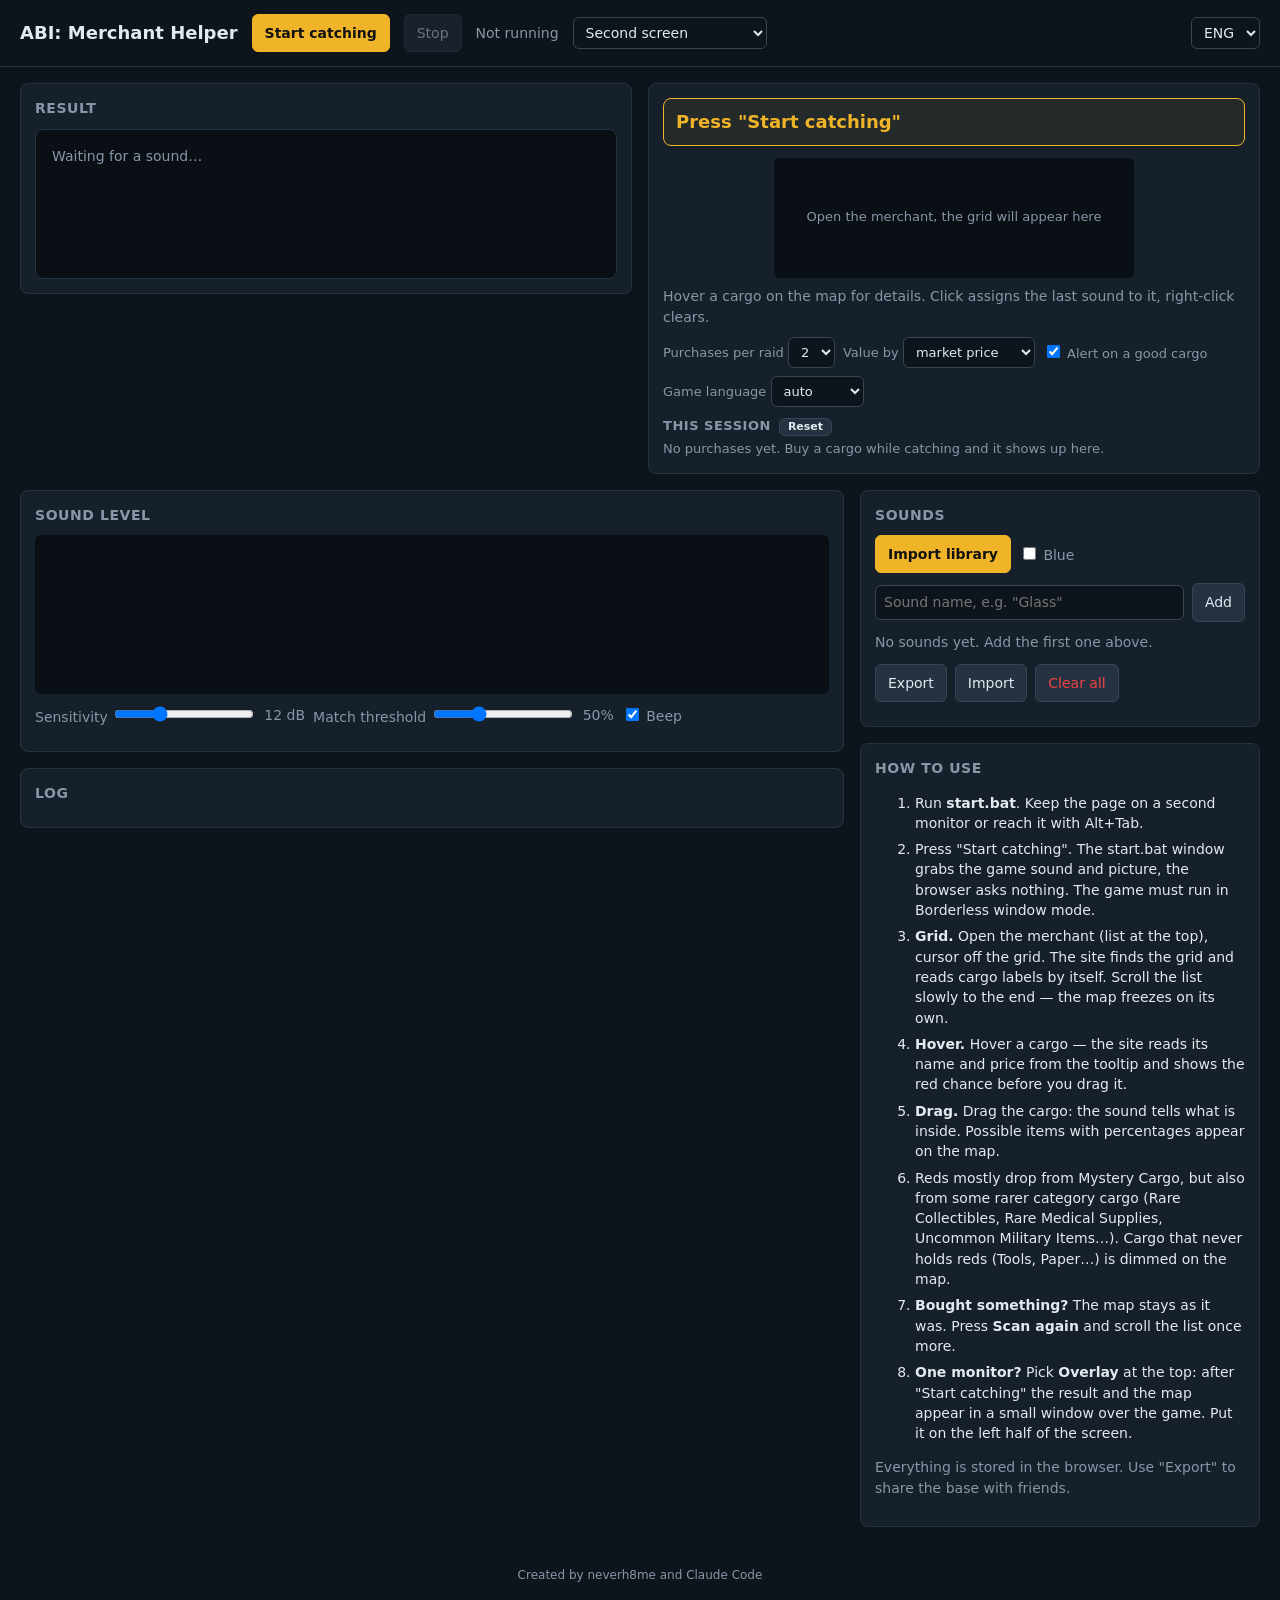
==== index.html @ 3d86f9de "Mirror the page's browser storage to userdata.json in the app folder Own sounds, profiles, purchases" ====
<!doctype html>
<html lang="uk">
<head>
<meta charset="utf-8">
<meta name="viewport" content="width=device-width, initial-scale=1">
<link rel="icon" href="merchant-helper.ico">
<title>ABI: Merchant Helper</title>
<style>
  :root {
    --bg: #0e141b; --panel: #16202a; --line: #253241; --text: #e3e9f0; --muted: #8796a8;
    --accent: #f0b429; --ok: #3ecf8e; --bad: #ef4444;
  }
  * { box-sizing: border-box; }
  body { margin: 0; background: var(--bg); color: var(--text); font: 14px/1.45 system-ui, "Segoe UI", sans-serif; }
  header { padding: 14px 20px; border-bottom: 1px solid var(--line); display: flex; align-items: center; gap: 14px; flex-wrap: wrap; }
  header h1 { margin: 0; font-size: 18px; }
  header .status { color: var(--muted); }
  main { display: grid; grid-template-columns: minmax(0, 1fr) 400px; gap: 16px; padding: 0 20px 16px; }
  @media (max-width: 960px) { main { grid-template-columns: 1fr; } }
  /* top: result on the left (stays in place when scrolling), map on the right in its own box */
  .top { display: grid; grid-template-columns: minmax(0, 1fr) minmax(0, 1fr); gap: 16px; padding: 16px 20px 0; align-items: start; }
  .top .result-col { position: sticky; top: 8px; }
  .map-wrap { max-height: calc(100vh - 150px); overflow: auto; }
  @media (max-width: 960px) { .top { grid-template-columns: 1fr; } .top .result-col { position: static; } }
  section { background: var(--panel); border: 1px solid var(--line); border-radius: 8px; padding: 14px; margin-bottom: 16px; }
  section h2 { margin: 0 0 10px; font-size: 14px; text-transform: uppercase; letter-spacing: .04em; color: var(--muted); }
  button { background: #253241; color: var(--text); border: 1px solid #364657; border-radius: 6px; padding: 8px 12px; font: inherit; cursor: pointer; }
  button:hover { background: #2e3d4e; }
  button.primary { background: var(--accent); color: #111; border-color: var(--accent); font-weight: 600; }
  button.danger { color: var(--bad); }
  button.small { padding: 3px 8px; font-size: 12px; }
  button:disabled { opacity: .45; cursor: default; }
  select, input[type=text], input[type=number] { background: #0e141b; color: var(--text); border: 1px solid #364657; border-radius: 6px; padding: 6px 8px; font: inherit; min-width: 0; }
  label { color: var(--muted); }
  .row { display: flex; gap: 8px; align-items: center; flex-wrap: wrap; margin-bottom: 10px; }
  canvas { width: 100%; display: block; background: #0a0f15; border-radius: 6px; }
  #screen { cursor: crosshair; }
  #map { cursor: pointer; width: auto; max-width: 100%; margin: 0 auto; }
  .muted { color: var(--muted); }
  .help li { margin-bottom: 6px; }
  input[type=range] { width: 140px; }
  #log { max-height: 180px; overflow: auto; font-size: 12px; color: var(--muted); font-variant-numeric: tabular-nums; }

  /* Steps */
  .steps { display: grid; grid-template-columns: 1fr 1fr; gap: 8px; margin-bottom: 12px; }
  .step { border: 1px solid var(--line); border-radius: 6px; padding: 6px 10px; color: var(--muted); font-size: 13px; }
  .step b { display: inline-block; width: 20px; height: 20px; line-height: 20px; text-align: center; border-radius: 50%; background: #253241; margin-right: 6px; }
  .step.active { border-color: var(--accent); color: var(--text); }
  .step.active b { background: var(--accent); color: #111; }
  .step.done b { background: var(--ok); color: #111; }
  .stage { display: flex; align-items: center; gap: 12px; flex-wrap: wrap; padding: 10px 12px; border: 1px solid var(--accent); border-radius: 8px; background: #f0b4290f; margin-bottom: 12px; }
  .stage .title { font-size: 18px; font-weight: 700; color: var(--accent); }
  .stage .grow { flex: 1; }

  /* Result */
  #result { border-radius: 8px; padding: 16px; background: #0a0f15; border: 1px solid var(--line); min-height: 150px; transition: border-color .15s, background .15s; }
  #result .big { font-size: 40px; font-weight: 800; line-height: 1.1; }
  .chance { display: flex; justify-content: space-between; align-items: center; padding: 8px 12px; border: 1px solid; border-radius: 8px; margin: 12px 0; }
  .chance b { font-size: 18px; }
  .tiles { display: grid; grid-template-columns: repeat(auto-fill, minmax(96px, 1fr)); gap: 8px; }
  .tile { background: #16202a; border: 1px solid var(--line); border-radius: 8px; padding: 8px 6px 6px; text-align: center; }
  .tile img { width: 72px; height: 72px; object-fit: contain; display: block; margin: 0 auto; }
  .tile .noimg { height: 72px; display: flex; align-items: center; justify-content: center; font-size: 11px; color: var(--muted); }
  .tile i { display: block; height: 3px; border-radius: 2px; margin: 6px 10px; }
  .tile b { font-size: 15px; font-variant-numeric: tabular-nums; }

  .lang { margin-left: auto; }
  /* payback and the best buys */
  .payback { display: flex; flex-wrap: wrap; gap: 6px 12px; align-items: center; padding: 8px 12px; border: 1px solid var(--line); border-radius: 8px; margin: 0 0 12px; font-size: 13px; }
  .payback .verdict { font-weight: 700; padding: 1px 8px; border-radius: 10px; color: #111; }
  .buy-opts { margin: 10px 0 0; font-size: 13px; }
  #bestBuys .best { display: flex; gap: 8px; align-items: baseline; padding: 4px 0; border-bottom: 1px solid #ffffff0a; font-size: 13px; }
  #bestBuys .rank { flex: none; width: 26px; text-align: center; border-radius: 10px; background: var(--accent); color: #111; font-weight: 700; }
  #bestBuys h3, #session h3 { margin: 10px 0 4px; font-size: 13px; color: var(--muted); text-transform: uppercase; letter-spacing: .04em; }
  #session { font-size: 13px; }
  #session h3 button { margin-left: 8px; padding: 0 8px; font-size: 11px; text-transform: none; letter-spacing: 0; }
  /* overlay window (one monitor): the result card and the map float above the game */
  .overlay { padding: 8px; }
  .overlay #result { padding: 10px; min-height: 0; }
  .overlay #result .big { font-size: 28px; }
  .overlay .tiles { grid-template-columns: repeat(auto-fill, minmax(70px, 1fr)); gap: 6px; }
  .overlay .tile img { width: 48px; height: 48px; }
  .overlay .map-wrap { max-height: none; margin-top: 8px; }
  .update { margin-left: auto; padding: 6px 12px; border-radius: 8px; border: 1px solid #3b82f6; color: #93c5fd; text-decoration: none; font-size: 13px; }
  .update:hover { background: rgba(59, 130, 246, .15); }
  .update:not([hidden]) + .lang { margin-left: 0; }
  .credits { text-align: center; color: var(--muted); font-size: 12px; padding: 8px 20px 20px; }
  .map-pop { position: fixed; z-index: 10; width: 340px; background: #121a23; border: 1px solid #364657; border-radius: 10px; padding: 12px; box-shadow: 0 8px 30px #000a; pointer-events: none; }
  .map-pop .head { color: var(--muted); font-size: 13px; }
  .map-pop .tiles { grid-template-columns: repeat(3, 1fr); }
  .map-pop .tile img { width: 56px; height: 56px; }
  #result .sub { color: var(--muted); margin: 4px 0 12px; }
  .bars div { display: flex; align-items: center; gap: 8px; margin: 4px 0; }
  .bars .bar { flex: 1; height: 10px; background: #16202a; border-radius: 5px; overflow: hidden; }
  .bars .bar i { display: block; height: 100%; }
  .bars .name { width: 100px; }
  .bars .val { width: 48px; text-align: right; font-variant-numeric: tabular-nums; }
  .items { margin-top: 12px; display: flex; flex-wrap: wrap; gap: 6px; }
  .chip { display: inline-flex; align-items: center; gap: 6px; padding: 3px 8px; border-radius: 12px; background: #16202a; border: 1px solid var(--line); font-size: 13px; }
  .chip img { width: 28px; height: 28px; object-fit: contain; }
  .dot { width: 10px; height: 10px; border-radius: 50%; flex: none; }

  /* Sounds */
  .sound { border: 1px solid var(--line); border-radius: 8px; padding: 10px; margin-bottom: 10px; }
  .sound.recording { border-color: var(--bad); box-shadow: 0 0 0 1px var(--bad); }
  .sound.hit { border-color: var(--accent); }
  .sound-head { display: flex; align-items: center; gap: 8px; }
  .sound-head .grow { flex: 1; font-weight: 600; overflow: hidden; text-overflow: ellipsis; white-space: nowrap; }
  .sound .meta { color: var(--muted); font-size: 12px; margin: 4px 0 8px; }
  .item-row { display: flex; align-items: center; gap: 6px; margin: 4px 0; font-size: 13px; }
  .item-row .grow { flex: 1; overflow: hidden; text-overflow: ellipsis; white-space: nowrap; }
  .item-row img { width: 24px; height: 24px; object-fit: contain; background: #0a0f15; border-radius: 4px; }
  .add-item { display: grid; grid-template-columns: 1fr 96px 74px 50px auto; gap: 6px; margin-top: 8px; }
  details summary { cursor: pointer; font-size: 12px; }
  .sizes { display: flex; flex-wrap: wrap; gap: 6px; margin-bottom: 12px; }
  .size { border: 1px solid var(--line); border-radius: 6px; padding: 2px 8px; font-size: 13px; font-variant-numeric: tabular-nums; }
  .size.on { background: #ffffff14; outline: 2px solid var(--text); }
  .odds { margin-top: 12px; }
  .odds-row { display: flex; align-items: center; gap: 8px; padding: 3px 0; font-size: 13px; border-bottom: 1px solid #ffffff0a; }
  .odds-row .grow { flex: 1; overflow: hidden; text-overflow: ellipsis; white-space: nowrap; }
  .odds-row img { width: 24px; height: 24px; object-fit: contain; }
  .odds-row b { width: 44px; text-align: right; font-variant-numeric: tabular-nums; }
</style>
</head>
<body>
<header>
  <h1 data-i18n="app">ABI: Merchant Helper</h1>
  <button id="btnStart" class="primary" data-i18n="btn.start">Start catching</button>
  <button id="btnStop" disabled data-i18n="btn.stop">Stop</button>
  <span class="status" id="status" data-i18n="status.idle">Not running</span>
  <select id="mode" class="mode" data-i18n-title="mode.title">
    <option value="second" data-i18n="mode.second">Second screen</option><option value="overlay" data-i18n="mode.overlay">Overlay (one monitor)</option>
  </select>
  <button id="btnOverlay" hidden data-i18n="btn.overlay">Open overlay</button>
  <a id="update" class="update" target="_blank" rel="noopener" hidden></a>
  <select id="lang" class="lang" title="Мова · Language · Язык">
    <option value="uk">UA</option><option value="en">ENG</option><option value="ru">RU</option>
  </select>
</header>

<div class="top">
  <section class="result-col">
    <h2 data-i18n="h.result">Result</h2>
    <p id="overlayNote" class="muted" hidden data-i18n="overlay.here"></p>
    <div id="result"><span class="muted" data-i18n="result.wait">Waiting for a sound…</span></div>
  </section>

  <section class="map-col">
    <div class="stage">
      <span class="title" id="stageTitle"></span>
      <span class="grow muted" id="stageHint"></span>
      <button id="btnDone" class="primary" hidden data-i18n="btn.done">Done</button>
      <button id="btnRescan" hidden data-i18n="btn.rescan">Scan again</button>
    </div>
    <div class="map-wrap" id="mapWrap"><canvas id="map" width="360" height="200"></canvas></div>
    <p class="muted" style="margin:8px 0 0" data-i18n="map.hint"></p>
    <div class="row buy-opts">
      <label><span data-i18n="opt.buys">Purchases per raid</span> <select id="buysPerRaid"><option>2</option><option>3</option><option>4</option></select></label>
      <label><span data-i18n="opt.value">Value by</span> <select id="valueBasis"><option value="market" data-i18n="value.market">market price</option><option value="trader" data-i18n="value.trader">trader hand-in</option></select></label>
      <label><input type="checkbox" id="alertOn"> <span data-i18n="opt.alert">Alert on a good cargo</span></label>
      <label><span data-i18n="opt.gameLang">Game language</span> <select id="gameLang"><option value="auto" data-i18n="gameLang.auto">auto</option><option value="eng">English</option><option value="rus">Русский</option></select></label>
    </div>
    <div id="bestBuys"></div>
    <div id="session"></div>
  </section>
</div>
<div id="mapPop" class="map-pop" hidden></div>

<main>
  <div>

    <section>
      <h2 data-i18n="h.level">Sound level</h2>
      <canvas id="spec" width="800" height="160"></canvas>
      <div class="row" style="margin-top:10px">
        <label><span data-i18n="lbl.sens">Sensitivity</span> <input type="range" id="sens" min="4" max="30" value="12"></label>
        <span id="sensVal" class="muted"></span>
        <label><span data-i18n="lbl.thr">Match threshold</span> <input type="range" id="thr" min="30" max="95" value="50"></label>
        <span id="thrVal" class="muted"></span>
        <label><input type="checkbox" id="beep" checked> <span data-i18n="lbl.beep">Beep</span></label>
      </div>
    </section>

    <section>
      <h2 data-i18n="h.log">Log</h2>
      <div id="log"></div>
    </section>
  </div>

  <div>
    <section>
      <h2 data-i18n="h.sounds">Sounds</h2>
      <div class="row">
        <button id="btnLib" class="primary" data-i18n="btn.lib">Import library</button>
        <select id="profile" hidden data-i18n-title="tip.profile"></select>
        <label data-i18n-title="tip.blue"><input type="checkbox" id="blue"> <span data-i18n="lbl.blue">Blue</span></label>
        <input type="file" id="libDir" webkitdirectory hidden>
      </div>
      <div class="row">
        <input type="text" id="newName" data-i18n-ph="ph.newName" style="flex:1">
        <button id="btnAdd" data-i18n="btn.add">Add</button>
      </div>
      <div id="sounds"></div>
      <div class="row" style="margin-top:12px">
        <button id="btnExport" data-i18n="btn.export">Export</button>
        <button id="btnImport" data-i18n="btn.import">Import</button>
        <button id="btnClear" class="danger" data-i18n="btn.clear">Clear all</button>
        <input type="file" id="file" accept=".json" hidden>
        <input type="file" id="imgFile" accept="image/*" hidden>
      </div>
    </section>

    <section>
      <h2 data-i18n="h.help">How to use</h2>
      <ol class="help">
        <li data-i18n-html="help.1"></li>
        <li data-i18n-html="help.2"></li>
        <li data-i18n-html="help.3"></li>
        <li data-i18n-html="help.4"></li>
        <li data-i18n-html="help.5"></li>
        <li data-i18n-html="help.6"></li>
        <li data-i18n-html="help.7"></li>
        <li data-i18n-html="help.8"></li>
      </ol>
      <p class="muted" data-i18n="help.note"></p>
    </section>
  </div>
</main>

<footer class="credits">Created by neverh8me and Claude Code</footer>

<video id="video" autoplay muted playsinline hidden></video>

<script src="i18n.js"></script>
<script src="audio.js"></script>
<script src="library.js"></script>
<script src="vision.js"></script>
<script src="lib/tesseract/tesseract.min.js"></script>
<script src="ocr.js"></script>
<script>
'use strict';

// ---------- Constants ----------
const TRACK_SX = 4, TRACK_SY = 2;  // frame downscale for scroll tracking
const RING_MS = 3000;        // how much frame history to keep
const OCC_GREY = 0.3;        // share of "grey" in a cell to count it as cargo (empty slots are black)
const ONE_LABEL_MIN = 0.02;  // share of label text (Vision detail) a 1×1 needs to count as cargo: empty slots have none
const PICK_MIN_DIFF = 4;     // minimal cargo change (0–255) to count it as dragged
const RED_MIN = 3;           // minimal "redness" of the trace where a cargo was dragged
const MAP_U = 56;            // map unit size
const SCAN_MS = 150;         // how often to parse the grid once the map is ready (price tooltips are noticed sooner)
const SCAN_FAST_MS = 45;     // and during the scan: every cargo must collect its votes while visible
const QUIET_MS = 1500;       // for this long after a sound the picture is "dirty" (a cargo is being dragged)
const REOPEN_MS = 5000;      // grid not seen for longer during a scan: the merchant was closed, scan again
const FREEZE_STABLE = 3;     // this many parses without new cargo, and the map is ready
const REVEAL_STREAK = 4;     // a revealed color has to hold for this many parses
const MERCHANT_FRESH_MS = 1500; // the merchant grid was seen this recently, so it is open
const NO_BAR_LIMIT = 8;      // this many parses without a scrollbar: the list is short, count without it
const THUMB_TOLERANCE = 0.12; // a thumb longer/shorter than remembered by more than this is suspicious
const THUMB_NEW_STREAK = 8;  // a new length for this many parses in a row: the list really changed
const MAP_MAX_ROWS = 80;     // the merchant never has more rows; more on the map is an error
const MIN_VOTES = 2;         // this many frames must confirm a cargo before it appears on the map
const SPLIT_SHARE = 0.35;    // smaller cargo beat a big one if each was seen at least this often relative to it
const UP_BIAS = 0.03;        // "put down" beats "pick up" only by this margin
const RECONNECT_MS = 2000;    // a dropped connection to the local server is retried this often
const SIZE_ALT_MARGIN = 0.05; // a sound this much below the best may replace it when only it has an item of the cargo size
const TAP_BLOCK = 512;       // how many audio samples to pass from the audio stream at once

const QUALITIES = [
  // names: qName() in the current language
  { id: 'red', color: '#ef4444' },
  { id: 'gold', color: '#f0b429' },
  { id: 'purple', color: '#a855f7' },
  { id: 'blue', color: '#3b82f6' },
  { id: 'green', color: '#22c55e' },
  { id: 'white', color: '#d1d5db' },
];
const qById = Object.fromEntries(QUALITIES.map(q => [q.id, q]));
const SIZES = ['1x1', '1x2', '2x1', '2x2', '2x3', '3x2'];
const SIZE_KEYS = ['1x1', '1x2', '2x2', '1x3', '2x3', '3x3']; // sizes without rotation, for display
const MYSTERY_TIERS = {
  rare: { short: 'Rare', tiny: 'Rare', name: 'Rare Mystery Cargo', color: '#a855f7' },
  uncommon: { short: 'Uncommon', tiny: 'Unc', name: 'Uncommon Mystery Cargo', color: '#3b82f6' },
  common: { short: 'Mystery', tiny: 'Myst', name: 'Mystery Cargo', color: '#d1d5db' },
};
const LABEL_TRIES = 4;       // attempts to read a cargo label
const PRICE_MARKUP = 1.1;    // the merchant adds ~10% to the pool price (100,000 in the table — 110,000 in the game)
const PRICE_MATCH_LOG = 0.25; // the tooltip price must be close to the pool price (in log scale, ≈ ±28%)
const HOVER_DIFF = 12;       // a cargo changed more than this: the price tooltip covered it
const HOVER_KEEP_MS = 6000;  // for this long after hovering, a "pick up" sound belongs to the hovered cargo
const CURSOR_KEEP_MS = 5000; // cursor history kept, for the cargo under the mouse at a sound
const CURSOR_CARD_QUIET_MS = 4000; // a sound result stays this long before hovering shows another card
const HOVER_MAX_CARGO = 16;  // a tooltip covers at most this many cargo; more is not a tooltip
const TIP_W = 3.2, TIP_H = 1.8; // price tooltip size in cells (with a margin)
const BASE_UPDATE_MAX = 6;   // the appearance reference is updated only on small changes (not on a tooltip)
const STORE_KEY = 'abi-mh-sounds-v4';       // v4: own recordings are raw sound, not a fingerprint
const OLD_STORE_KEYS = ['abi-mh-sounds-v3', 'abi-mh-sounds-v2'];
const OLD_REGION_KEY = 'abi-mh-region-v1'; // manual frame from old versions, no longer needed
const MERCHANT_SIDE = 0.5;   // the merchant grid is searched to the right of this share of the game window width
const REDETECT_AFTER = 8;    // once per this many frames (until the map is ready) the cell size is re-checked
const REDETECT_MAX_CARGO = 6; // this many cargo found: the cell size is certainly right
const PROFILES_KEY = 'abi-mh-profiles-v1';
const PROFILE_KEY = 'abi-mh-profile-v1';
const BLUE_KEY = 'abi-mh-blue-v1';
const MODE_KEY = 'abi-mh-mode-v1'; // display mode: 'second' (second screen) or 'overlay' (one monitor)
const BUYS_KEY = 'abi-mh-buys-v1';  // purchases allowed per raid (2, or up to 4 with a levelled character)
const VALUE_KEY = 'abi-mh-value-v1'; // item value basis for payback: 'market' or 'trader'
const ALERT_KEY = 'abi-mh-alert-v1'; // whether a hovered good cargo plays a chime
const GAME_LANG_KEY = 'abi-mh-gamelang-v1'; // { choice: 'auto'|'eng'|'rus', found: language detected last time }
const LANG_PROBE = 8;        // label reads in one language without a single known label before auto mode tries the other
const SESSION_KEY = 'abi-mh-session-v1'; // start of the session summary (sessionStorage: survives a reload of the tab)
const ALERT_RED = 0.25;                   // a cargo with this red chance is worth an alert even if it does not pay off
const PAY_GOOD = 1.15, PAY_GAMBLE = 0.9; // expected value vs price: worth it from 115%, a gamble from 90%
const PURCHASES_KEY = 'abi-mh-purchases-v2'; // v1 had records from the nickname bug, not used
const OLD_PURCHASE_KEYS = ['abi-mh-purchases-v1', 'abi-mh-nick-v1'];
const PRIOR_N = 20;          // the merchant data weighs as much as this many own purchases (more: learns slower)
const FEED_MS = 1000;        // how often to look at the "… obtained [item]" line above the grid
// Where it is, in cells above the top of the list: one header row ("Mysterious Supplies …") above the list, or
// right above it when that header is part of the scrolled list. Both bands are read, one line each.
const FEED_BANDS = [[1.15, 0.6], [0.6, 0]];
const FEED_RIGHT_CUT = 0.5;  // the button at the right end of the purchase line, in cells
const BUY_MATCH = 0.01;      // the line amount and the tooltip price match with this precision
const BALANCE_LEFT = 0.4;    // the "Owned" balance is right of this share of the list width
const BALANCE_BELOW = 2.6;   // and no lower than this many cells below the list
const FEED_WAIT_MS = 30000;  // a feed line waits this long for the balance to confirm it
const FEED_SAME_MS = 60000;  // the same line (price and similar name) within this window is the same purchase
const FEED_BEST_MS = 4000;   // a purchase line read without a known item waits this long for a better reading
const BASE_URL = 'library/purchases.json'; // shared base in the app folder
const BASE_REMOTE = 'https://raw.githubusercontent.com/neverh8me/abi-merchant-helper/main/library/purchases.json'; // and the freshest one on GitHub

// ---------- DOM ----------
const $ = id => document.getElementById(id);
const ui = {
  start: $('btnStart'), stop: $('btnStop'), status: $('status'), result: $('result'),
  spec: $('spec'), video: $('video'), log: $('log'), sounds: $('sounds'), newName: $('newName'),
  sens: $('sens'), sensVal: $('sensVal'), thr: $('thr'), thrVal: $('thrVal'), beep: $('beep'),
  map: $('map'), imgFile: $('imgFile'), profile: $('profile'), libDir: $('libDir'),
  stageTitle: $('stageTitle'), stageHint: $('stageHint'), rescan: $('btnRescan'), done: $('btnDone'),
};
const specCtx = ui.spec.getContext('2d');
const mapCtx = ui.map.getContext('2d');

// ---------- State ----------
let stream = null, audioCtx = null, workletNode = null, srcNode = null, beepCtx = null;
let detector = null;
let gameWs = null, gameStatus = null; // game-only sound from the local server
let screenWs = null;         // screen frames from the local server
const tplCache = new Map();  // sound id → { up: [template], down: [template] }
let captureOnset = -Infinity; // when the sound started (performance.now)
let recordingId = null;      // id of the sound a sample is being recorded for
let lastHitId = null;
let muteUntil = 0;
let sounds = loadSounds();
let profiles = loadJson(PROFILES_KEY, []);   // maps from the library: [{ id, name }]
let profile = loadJson(PROFILE_KEY, '');     // selected map ('' — average over all)
let includeBlue = loadJson(BLUE_KEY, false); // whether to count blue items
let mode = loadJson(MODE_KEY, 'second');     // display mode, see MODE_KEY
let buysPerRaid = loadJson(BUYS_KEY, 2);     // see BUYS_KEY
let valueBasis = loadJson(VALUE_KEY, 'market'); // see VALUE_KEY
let alertOn = loadJson(ALERT_KEY, true);      // see ALERT_KEY
let gameLang = loadJson(GAME_LANG_KEY, { choice: 'auto', found: 'eng' }); // see GAME_LANG_KEY
let langStats = {};          // label reads per game language this session: { eng: { reads, hits } }
let alerted = new Set();                      // cargo already alerted about (key + price + label), cleared with a new list
let sessionStart = (() => { try { return +sessionStorage.getItem(SESSION_KEY) || 0; } catch { return 0; } })();
if (!sessionStart) { sessionStart = Date.now(); try { sessionStorage.setItem(SESSION_KEY, String(sessionStart)); } catch {} }
let overlayWin = null, overlayParts = [];    // the overlay window and the elements moved into it
let purchases = loadJson(PURCHASES_KEY, []); // own purchases: [{ t, soundId, size, label, price, itemId, item, q }]
let basePurchases = [];      // shared base shipped with the app (library/purchases.json) and refreshed from GitHub
let balance = null, spent = 0, spentAt = 0;  // Koen balance below the grid, how much it dropped (not yet explained by purchases) and when
let balanceSig = null, feedQueue = [], feedDone = []; // feed lines: waiting for balance confirmation / already counted
let feedBusy = false, feedAt = 0, feedSig = null; // reading of the feed line and the balance
let libPools = [], itemQ = {}, itemById = new Map(); // merchant pools and items from the library
let hover = null;            // the cargo just hovered: { key, t }
let cursorHist = [];         // the mouse cursor from the local server, in frame px: [{ x, y, t }] for the last seconds
let cursorKey = null;        // the cargo under the cursor now
let hoverBusy = false, hoverSig = ''; // price tooltip reading: busy / which cargo it covers

// Merchant grid. "Region" coordinates are frame pixels relative to the region's top-left corner.
// Absolute row R has its top line at y = R*P - offset (offset grows when scrolling down).
let P = 0;                   // grid cell size, frame px
let checkFrames = 0;         // frames since the last cell size check
let phaseX = 0;              // line shift along x (0..P)
let offset = 0;              // scroll
let viewport = null;         // visible part of the grid { x, y, w, h } in region px
let prevSig = null;          // row signatures of the previous small frame
let ring = [];               // [{ t, small, red, offset }]
let cargo = new Map();       // key "C,R,w,h" → { C, R, w, h, votes, base, baseRed, thumb }
let results = new Map();     // cargo key → { soundId, score }
let lastKey = null;          // the cargo a sound was just assigned to
let lastResult = null;
let lastSeen = null;         // the latest recognition for the preview: { grid, items }
let gridSeenAt = 0;          // when the merchant grid was last seen
let listTopR = null;         // absolute row of the first list row (the top at first detection)
let phase = 'scan';          // 'scan' — building the map, 'frozen' — the map is ready and does not change
let frozenPlaced = null;     // the ready map: the fixed list of cargo
let sawTop = false, sawEnd = false; // whether the top and the bottom of the list were seen during the scan
let stableCount = 0;         // how many parses in a row had no new cargo
let sbKnown = null;          // the scrollbar track found { x, trackTop, trackLen }
let noBarCount = 0;          // how many parses the grid is visible but the scrollbar is not
let lastSbTop = true;        // the scrollbar thumb was at the very top on the latest frame
let thumbOddLen = 0, thumbOddCount = 0; // a thumb of a different length: which and for how many frames in a row
let loggedBar = false;       // "scrollbar found" is logged once, not on every rescan
let frozenP = 0;             // the cell size when the map froze: a ready map keeps to it
let skips = {};              // why parses stopped early since the last diagnostics line: { reason: count }
let videoReader = null, videoTimer = null;
let lastScan = 0;
let imgTarget = null;        // { sound, index } the item a picture is being chosen for

const fullCanvas = document.createElement('canvas');
const fullCtx = fullCanvas.getContext('2d', { willReadFrequently: true });
const smallCanvas = document.createElement('canvas');
const smallCtx = smallCanvas.getContext('2d', { willReadFrequently: true });

// ---------- Capture ----------
const WORKLET_SRC = `
class Tap extends AudioWorkletProcessor {
  constructor() { super(); this.buf = new Float32Array(${TAP_BLOCK}); this.n = 0; }
  process(inputs) {
    const inp = inputs[0];
    if (!inp || !inp.length) return true;
    const ch0 = inp[0], ch1 = inp[1] || inp[0];
    for (let i = 0; i < ch0.length; i++) {
      this.buf[this.n++] = (ch0[i] + ch1[i]) * 0.5;
      if (this.n === ${TAP_BLOCK}) { this.port.postMessage(this.buf.slice()); this.n = 0; }
    }
    return true;
  }
}
registerProcessor('tap', Tap);`;

async function start() {
  beepCtx = beepCtx || new AudioContext(); // created during the click so the browser does not block the sound
  if (typeof Ocr !== 'undefined') Ocr.start().catch(() => {}); // text readers start in advance, in the background
  if (mode === 'overlay') openOverlay(); // needs this click, so before any await
  // The local server (start.bat) provides the game-only sound and the screen capture, no browser sharing.
  // Without it: browser screen sharing and all PC sound.
  gameWs = await connectGameAudio();
  screenWs = gameWs ? await connectScreen() : null;
  if (screenWs) {
    stream = { getTracks: () => [] }; // the screen comes from the server, there is no browser stream
    startNativeScreen();
  } else {
    try {
      stream = await navigator.mediaDevices.getDisplayMedia(gameWs
        ? { video: { frameRate: 15 }, audio: false }
        : {
          video: { frameRate: 15 },
          audio: { echoCancellation: false, noiseSuppression: false, autoGainControl: false },
          systemAudio: 'include',
        });
    } catch (e) {
      closeGameAudio();
      setStatus(tr('status.cancelled', { msg: e.message }));
      return;
    }
    if (!gameWs && !stream.getAudioTracks().length) {
      setStatus(tr('status.noAudio'));
      stream.getTracks().forEach(t => t.stop());
      stream = null;
      return;
    }
    stream.getTracks().forEach(t => t.addEventListener('ended', stop));
    startVideo(stream.getVideoTracks()[0]);
  }

  detector = Ear.makeStream({
    sens: () => +ui.sens.value,
    muted: () => performance.now() < muteUntil,
    onWindow,
    onRaw,
    onLevel: (db, trig) => {
      if (trig) captureOnset = performance.now();
      if (document.visibilityState === 'visible') drawLevel(db, trig);
    },
  });

  if (gameWs) {
    wireGameAudio();
    showGameStatus(gameStatus);
  } else {
    // the same rate as the library, so the samples match exactly
    audioCtx = new AudioContext({ latencyHint: 'interactive', sampleRate: Ear.SAMPLE_RATE });
    const url = URL.createObjectURL(new Blob([WORKLET_SRC], { type: 'application/javascript' }));
    await audioCtx.audioWorklet.addModule(url);
    URL.revokeObjectURL(url);
    srcNode = audioCtx.createMediaStreamSource(new MediaStream(stream.getAudioTracks()));
    workletNode = new AudioWorkletNode(audioCtx, 'tap', { numberOfOutputs: 0 });
    workletNode.port.onmessage = e => detector.push(e.data);
    srcNode.connect(workletNode);
    setStatus(tr('status.listenAll', { rate: audioCtx.sampleRate }));
  }

  ui.start.disabled = true; ui.stop.disabled = false;
  log(tr('log.started', { audio: tr(gameWs ? 'log.audioGame' : 'log.audioAll'), screen: tr(screenWs ? 'log.screenServer' : 'log.screenBrowser') }));
  resetScan();
}

// Connects to the game sound from the local server. Returns a WebSocket or null if there is no server.
// Game sound from the local server. If the connection drops (the server restarted, the PC slept), it is
// re-opened every RECONNECT_MS while catching is on, instead of staying silent until a restart.
function wireGameAudio() {
  gameWs.onmessage = e => {
    if (typeof e.data === 'string') showGameStatus(JSON.parse(e.data));
    else if (detector) detector.push(new Float32Array(e.data));
  };
  gameWs.onclose = () => {
    if (!stream) return;
    gameWs = null;
    setStatus(tr('status.audioClosed'));
    setTimeout(reconnectAudio, RECONNECT_MS);
  };
}
async function reconnectAudio() {
  if (!stream || gameWs) return;
  const ws = await connectGameAudio();
  if (!stream) { if (ws) ws.close(); return; }
  if (!ws) { setTimeout(reconnectAudio, RECONNECT_MS); return; }
  gameWs = ws;
  wireGameAudio();
  showGameStatus(gameStatus);
  log(tr('log.reconnected'));
}
async function reconnectScreen() {
  if (!stream || screenWs) return;
  const ws = await connectScreen();
  if (!stream) { if (ws) ws.close(); return; }
  if (!ws) { setTimeout(reconnectScreen, RECONNECT_MS); return; }
  screenWs = ws;
  startNativeScreen();
}

function connectGameAudio() {
  if (!/^https?:$/.test(location.protocol)) return Promise.resolve(null);
  return new Promise(resolve => {
    let ws;
    try { ws = new WebSocket(`ws://${location.host}/audio`); } catch { resolve(null); return; }
    ws.binaryType = 'arraybuffer';
    const timer = setTimeout(() => { ws.close(); resolve(null); }, 1500);
    ws.onmessage = e => {
      if (typeof e.data !== 'string') return;
      clearTimeout(timer);
      gameStatus = JSON.parse(e.data);
      ws.onmessage = null;
      resolve(ws);
    };
    ws.onerror = () => { clearTimeout(timer); resolve(null); };
  });
}

function closeGameAudio() {
  if (!gameWs) return;
  const ws = gameWs;
  gameWs = null;
  ws.onclose = null;
  ws.close();
}

// Screen frames from the server (JPEG). Returns a WebSocket or null.
function connectScreen() {
  return new Promise(resolve => {
    let ws;
    try { ws = new WebSocket(`ws://${location.host}/screen`); } catch { resolve(null); return; }
    ws.binaryType = 'arraybuffer';
    const timer = setTimeout(() => { ws.close(); resolve(null); }, 1500);
    ws.onopen = () => { clearTimeout(timer); resolve(ws); };
    ws.onerror = () => { clearTimeout(timer); resolve(null); };
  });
}

function startNativeScreen() {
  let busy = false; // new frames are skipped while the previous one is parsed, so no delay builds up
  screenWs.onmessage = e => {
    if (typeof e.data === 'string') {
      const m = JSON.parse(e.data);
      if (m.type === 'cursor') { onCursor(m.x, m.y); return; }
      if (m.type !== 'screen') return;
      // only a message that tells the crop changes it: the black-screen one from older servers has no crop, and
      // reading it as "not cropped" cut the frame in half once more, leaving only the right columns of the list
      if ('crop' in m && !!m.crop !== frameCropped) { frameCropped = !!m.crop; if (P) resetScan(); }
      if (m.black) log(tr('log.black'));
      if (m.state === 'nogame') log(tr('log.nogame'));
      else if (m.state === 'minimized') log(tr('log.minimized'));
      else if (m.state === 'game') log(tr('log.gameWin'));
      return;
    }
    if (busy) return;
    busy = true;
    createImageBitmap(new Blob([e.data], { type: 'image/jpeg' }))
      .then(bmp => { try { onVideoFrame(bmp, bmp.width, bmp.height); } finally { bmp.close(); } })
      .catch(() => {})
      .finally(() => { busy = false; });
  };
  screenWs.onclose = () => { if (stream) { screenWs = null; log(tr('log.screenClosed')); setTimeout(reconnectScreen, RECONNECT_MS); } };
}

function closeScreen() {
  if (!screenWs) return;
  const ws = screenWs;
  screenWs = null;
  ws.onclose = null;
  ws.close();
}

function showGameStatus(st) {
  gameStatus = st;
  if (!stream || !st) return;
  if (st.state === 'game') setStatus(tr('status.game'));
  else if (st.state === 'wait') setStatus(tr('status.wait'));
  else if (st.state === 'error') setStatus(tr('status.error', { msg: st.message }));
}

function stop() {
  if (!stream) return;
  stream.getTracks().forEach(t => t.stop());
  stream = null;
  closeGameAudio();
  closeScreen();
  if (audioCtx) audioCtx.close();
  audioCtx = null; workletNode = null; srcNode = null; detector = null;
  if (videoReader) videoReader.cancel().catch(() => {});
  videoReader = null;
  clearInterval(videoTimer);
  ui.video.srcObject = null;
  ui.start.disabled = false; ui.stop.disabled = true;
  setRecording(null);
  setStatus(tr('status.stopped'));
  updateStage();
}

// ---------- Recognition ----------
// Templates live only in memory: library ones are built from wav at start, own ones from recorded waves
function templatesOf(s) {
  let t = tplCache.get(s.id);
  if (!t) {
    t = { up: (s.waves || []).map(b64 => Ear.makeTemplate(Ear.decodeWave(b64))).filter(Boolean), down: [] };
    tplCache.set(s.id, t);
  }
  return t;
}

function allTemplates() {
  const out = [];
  for (const s of sounds) {
    const t = templatesOf(s);
    for (const tpl of t.up) out.push({ id: s.id, kind: 'up', tpl });
    for (const tpl of t.down) out.push({ id: s.id, kind: 'down', tpl });
  }
  return out;
}

function onWindow(win, msAgo) {
  if (recordingId) return; // recording goes through onRaw
  classify(win, performance.now() - msAgo);
}

function onRaw(wave, msAgo) {
  if (!recordingId) return;
  const s = soundById(recordingId);
  const tpl = s && Ear.makeTemplate(wave);
  if (tpl) {
    (s.waves ||= []).push(Ear.encodeWave(wave));
    templatesOf(s).up.push(tpl);
    saveSounds();
    log(tr('log.saved', { name: soundName(s), n: templatesOf(s).up.length }));
  }
  setRecording(null);
}

function classify(win, onset) {
  const tpls = allTemplates();
  if (!tpls.some(t => t.kind === 'up')) { log(tr('log.noSounds')); return; }
  const res = Ear.match(win, tpls);
  // the best "pick up" of every sound, best first
  const ranked = [], seenIds = new Set();
  for (const r of res) {
    if (r.kind !== 'up' || seenIds.has(r.id)) continue;
    seenIds.add(r.id);
    ranked.push({ s: soundById(r.id), score: r.score });
  }
  const { s: best, score } = ranked[0];
  const thr = +ui.thr.value / 100;

  // a "put down" sound (the cargo was released) is not a new cargo
  const down = res.find(r => r.kind === 'down');
  if (down && down.score >= thr && down.score > score + UP_BIAS) {
    log(tr('log.down', { name: soundName(soundById(down.id)), p: pct(down.score) }));
    return;
  }
  if (score < thr) {
    log(tr('log.unknown', { name: soundName(best), p: pct(score) }));
    return;
  }
  if (!best.items.length) {
    log(tr('log.noise', { name: soundName(best), p: pct(score) }));
    return;
  }
  // a long sound has several hits: do not recognize its tail as a new cargo
  if (best.dur) muteUntil = Math.max(muteUntil, onset + best.dur * 1000 + 150);

  lastHitId = best.id;
  renderSounds();
  lastResult = { soundId: best.id, score, t: Date.now() };
  // a cargo is searched only while the merchant is on screen: otherwise (stash, raid) the map is stale,
  // and the size of an unrelated cargo would spoil the odds
  const merchantOpen = cargo.size && performance.now() - gridSeenAt < MERCHANT_FRESH_MS;
  const hovered = hover && performance.now() - hover.t < HOVER_KEEP_MS && cargo.has(hover.key) ? hover.key : null;
  // the cargo: under the cursor when the sound started (exact, with the local server); else the one just hovered
  // (as the paid site does); else by the red trace
  const atCursor = merchantOpen ? cursorKeyAt(onset) : null;
  const key = merchantOpen ? atCursor || hovered || pickCargo(onset) : null;
  hover = null;
  const rec = key && cargo.get(key);
  const size = rec ? `${rec.w}x${rec.h}` : '';
  const label = cargoInfo(rec);
  // The cargo size rules items out: if the best sound has no item of this size, a nearly as good sound
  // that has one is taken instead (several groups sound alike)
  let sound = best, sScore = score, second = ranked[1];
  if (size) {
    const fits = s => s && s.items.some(it => normSize(it.size) === normSize(size));
    if (!fits(best)) {
      const alt = ranked.slice(1).find(r => r.score >= score - SIZE_ALT_MARGIN && r.score >= thr && fits(r.s));
      if (alt) { second = ranked[0]; sound = alt.s; sScore = alt.score; lastResult = { soundId: sound.id, score: sScore, t: lastResult.t }; }
    }
  }
  lastResult.key = key;
  showResult(sound, sScore, second, size, label);
  const red = qualityOdds(sound, size, label).red || 0;
  if (ui.beep.checked) beep(red);

  if (key) {
    results.set(key, lastResult);
    lastKey = key;
    log(tr('log.hitCargo', { name: soundName(sound), p: pct(sScore), size: normSize(size), cell: cargoName(key), red: pct(red) }));
  } else {
    lastKey = null;
    log(tr('log.hit', { name: soundName(sound), p: pct(sScore), red: pct(red) }) + (merchantOpen ? tr('log.noCargo') : ''));
  }
  drawMap();
}

// ---------- Odds ----------
// Item weight for the selected map; own items (without merchant data) have one weight for all maps.
// Blue items do not actually drop from the merchant (although the abibuilder tables have them): not counted without the checkbox.
// label — what is known about the cargo (cargoInfo): the label and, if read, the price. By price — only pools of that
// price and label; by label alone — the pools of that label (every pool carries the merchant label of its cargo).
function weightOf(it, label) {
  if (it.q === 'blue' && !includeBlue) return 0;
  if (label && label.priceW) return label.priceW.get(it.id) || 0;
  const pl = label && poolLabel(label);
  if (pl && it.wl) return it.wl[pl] ? (profile ? (it.wlp[pl] || {})[profile] || 0 : it.wl[pl]) : 0;
  if (label && label.mystery && it.wpm) return profile ? it.wpm[profile] || 0 : it.wm;
  if (profile && it.wp) return it.wp[profile] || 0;
  return it.w;
}

// The merchant label of a cargo as the pools name it ("Rare Mystery Cargo", "Rare Collectibles"…), or ''
function poolLabel(label) {
  return label ? labelName(label) || '' : '';
}

// Whether any pool with this label holds a red item (Mystery Cargo, rare category cargo…)
function labelCanRed(label) {
  const pl = poolLabel(label);
  if (!pl || !libPools.some(p => p.label)) return !label.category; // no label data: the old rule
  return libPools.some(p => p.label === pl && p.items.some(([id]) => itemQ[id] === 'red'));
}

// Size without rotation: the merchant may place a cargo rotated (TI Module 2×1 lies as 1×2),
// so we compare "smaller side × larger side"
function normSize(size) {
  if (!size) return '';
  const [a, b] = size.split('x').map(Number);
  return `${Math.min(a, b)}x${Math.max(a, b)}`;
}

// Sound items that fit the cargo size and label (cargo size at the merchant = item size).
// A known label keeps only items its pools can hold: a category cargo ("Tools"…) holds that category,
// and reds only where the pools have them (Mystery Cargo, Rare Collectibles…).
function itemsFor(sound, size, label) {
  let items = sound.items.filter(it => it.q !== 'blue' || includeBlue);
  const pl = label && poolLabel(label);
  if (pl && items.some(it => it.wl)) {
    const inLabel = items.filter(it => it.wl && it.wl[pl] > 0);
    if (inLabel.length) items = inLabel;
  } else if (label && label.category) {
    // no label data (an old library): the former rule
    items = items.filter(it => it.q !== 'red');
    const same = items.filter(it => it.category === label.category);
    if (same.length) items = same;
  }
  if (!size) return items;
  const fit = items.filter(it => normSize(it.size) === normSize(size));
  return fit.length ? fit : items; // the size matched nothing: show all
}

// Probability of each item; if none of them occurs on the map, all are equal.
// Order: reds first, then golds and so on; within a quality, by chance.
function itemOdds(sound, size, label) {
  const list = itemsFor(sound, size, label);
  let total = list.reduce((a, it) => a + weightOf(it, label), 0);
  // no sound item fits the price, so the price or the sound was read wrong: go without the price
  if (!total && label && label.priceW) return itemOdds(sound, size, { ...label, priceW: null });
  const uniform = !total;
  if (uniform) total = list.length || 1;
  // Purchases with this sound refine the odds: the merchant data counts as PRIOR_N "imaginary" purchases,
  // the real ones are added to them (Dirichlet posterior mean). The more purchases, the more they are trusted.
  const seen = boughtCounts(sound.id);
  const n = list.reduce((a, it) => a + (seen.get(it.id) || 0), 0);
  return list.map(it => {
    const prior = (uniform ? 1 : weightOf(it, label)) / total;
    return { it, p: n ? (PRIOR_N * prior + (seen.get(it.id) || 0)) / (PRIOR_N + n) : prior };
  }).sort((a, b) => order(a.it.q) - order(b.it.q) || b.p - a.p);
}

// How many times each item dropped with the sound (shared base + own): id → count
function boughtCounts(soundId) {
  const out = new Map();
  for (const b of allPurchases()) if (b.soundId === soundId && b.itemId != null) out.set(b.itemId, (out.get(b.itemId) || 0) + 1);
  return out;
}

// Shared base and own purchases together, without duplicates (an own purchase already in the base counts once)
const purchaseKey = b => `${b.t}|${b.itemId}|${b.price}`;
function mergePurchases(...lists) {
  const out = new Map();
  for (const list of lists) for (const b of list) if (b && b.t) out.set(purchaseKey(b), b);
  return [...out.values()].sort((a, b) => a.t - b.t);
}
let allCache = null;
function allPurchases() {
  return allCache || (allCache = mergePurchases(basePurchases, purchases));
}

function qualityOdds(sound, size, label) {
  const odds = {};
  for (const { it, p } of itemOdds(sound, size, label)) odds[it.q] = (odds[it.q] || 0) + p;
  return odds;
}

// The item for the picture: the most likely red one if any, otherwise the most likely item
function showcaseItem(sound, size, label) {
  const list = itemOdds(sound, size, label).filter(x => x.p > 0);
  const red = list.find(x => x.it.q === 'red');
  return (red || list.slice().sort((a, b) => b.p - a.p)[0] || {}).it;
}

function sizesOf(sound) {
  const have = new Set(itemsFor(sound, '').map(it => normSize(it.size)));
  return SIZE_KEYS.filter(sz => have.has(sz));
}

function showResult(sound, score, second, size, label) {
  const odds = qualityOdds(sound, size, label);
  const red = odds.red || 0;
  const color = redColor(red);
  ui.result.style.borderColor = color;
  ui.result.style.background = color + '1a';

  // red chance for every size: visible even if the cargo was not determined
  const sizes = sizesOf(sound).map(sz => {
    const r = qualityOdds(sound, sz, label).red || 0;
    return `<span class="size${sz === normSize(size) ? ' on' : ''}" style="border-color:${redColor(r)}">${sz} <b style="color:${redColor(r)}">${pct(r)}</b></span>`;
  }).join('');

  const alt = second && second.score > score - 0.05 && second.s.items.length
    ? `<div class="muted" style="margin-top:10px">${esc(tr('card.alt', { name: soundName(second.s), p: pct(second.score), red: pct(qualityOdds(second.s, size, label).red || 0) }))}</div>`
    : '';

  const parts = [tr('card.sub', { name: soundName(sound), p: pct(score) })];
  ui.result.innerHTML = `
    <div class="big" style="color:${color}">${red >= 0.995 ? tr('card.red') : red > 0 ? tr('card.redP', { p: pct(red) }) : tr('card.notRed')}</div>
    <div class="sub">${esc(parts[0] + (size ? tr('card.cargo', { size: normSize(size) }) : ''))}${label && (label.mystery || label.category) ? `, ${esc(labelName(label))}` : ''}${label && label.price ? `, ${fmtPrice(label.price)}` : ''}</div>
    ${sizes ? `<div class="sizes">${sizes}</div>` : ''}
    ${chanceRow(red)}
    ${label && label.price ? paybackRow(payback(itemOdds(sound, size, label), label.price)) : ''}
    ${itemTiles(itemOdds(sound, size, label))}
    ${alt}`;
  document.title = tr('doc.title', { p: pct(red), app: tr('app') });
}

// ---------- Payback ----------
// Value of an item: the market price or the trader hand-in price (selectable)
function itemValue(it) {
  return valueBasis === 'trader' ? it.contact || it.price || 0 : it.price || it.contact || 0;
}

// Whether a cargo pays off: the expected value of what drops against the price, the chance to get more than
// the price, the cheapest and the dearest likely item. list — [{ it, p }] as from itemOdds / cargoRedOdds.
function payback(list, price) {
  const known = list.filter(x => x.p > 0 && itemValue(x.it) > 0);
  const total = known.reduce((a, x) => a + x.p, 0);
  if (!price || !total) return null;
  let ev = 0, more = 0, min = Infinity, max = 0;
  for (const { it, p } of known) {
    const v = itemValue(it), q = p / total;
    ev += q * v;
    if (v > price) more += q;
    if (q >= 0.005) { min = Math.min(min, v); max = Math.max(max, v); }
  }
  const verdict = ev >= price * PAY_GOOD ? 'good' : ev >= price * PAY_GAMBLE ? 'gamble' : 'bad';
  return { ev, price, more, min: min === Infinity ? 0 : min, max, verdict };
}

const VERDICT_COLOR = { good: '#22c55e', gamble: '#f0b429', bad: '#ef4444' };
function paybackRow(pb) {
  if (!pb) return '';
  const c = VERDICT_COLOR[pb.verdict];
  const diff = Math.round((pb.ev / pb.price - 1) * 100);
  return `<div class="payback" style="border-color:${c}66;background:${c}10">
    <span class="verdict" style="background:${c}">${esc(tr('pb.' + pb.verdict))}</span>
    <span>${esc(tr('pb.ev', { ev: money(pb.ev), price: money(pb.price), diff: (diff > 0 ? '+' : '') + diff + '%' }))}</span>
    <span class="muted">${esc(tr('pb.more', { p: pct(pb.more) }))} · ${money(pb.min)}–${money(pb.max)}</span>
  </div>`;
}

// What may drop from a cargo now: by its sound if one was heard, otherwise by label and price
function cargoOdds(key, rec) {
  const r = results.get(key);
  const sound = r && soundById(r.soundId);
  if (sound) return itemOdds(sound, `${rec.w}x${rec.h}`, cargoInfo(rec));
  const o = cargoRedOdds(rec);
  return o ? o.items : [];
}

// The best buys on the map: cargo with a known price ranked by the expected profit, as many as may be bought
function bestBuys() {
  const out = [];
  for (const [key, rec] of placedCargo()) {
    if (!rec.price || rec.bought) continue;
    const pb = payback(cargoOdds(key, rec), rec.price);
    if (pb && pb.ev > pb.price) out.push({ key, rec, pb, profit: pb.ev - pb.price });
  }
  return out.sort((a, b) => b.profit - a.profit).slice(0, buysPerRaid);
}

// Summary of this session's purchases: count, Koen spent, reds and what the items are worth. It also shows
// right away whether a purchase was recorded at all.
function renderSession() {
  const mine = purchases.filter(b => b.t >= sessionStart);
  const head = `<h3>${esc(tr('session.title'))}<button id="btnSessionReset">${esc(tr('session.reset'))}</button></h3>`;
  if (!mine.length) { $('session').innerHTML = head + `<div class="muted">${esc(tr('session.none'))}</div>`; return; }
  let spentK = 0, value = 0, reds = 0;
  for (const b of mine) {
    const it = b.itemId != null && itemById.get(b.itemId);
    spentK += b.price || 0;
    if (it) value += itemValue(it);
    if ((it ? it.q : b.q) === 'red') reds++;
  }
  const diff = spentK ? Math.round((value / spentK - 1) * 100) : 0;
  const c = diff >= 0 ? VERDICT_COLOR.good : VERDICT_COLOR.bad;
  const last = mine[mine.length - 1];
  $('session').innerHTML = head + `<div>${esc(tr('session.line', { n: mine.length, spent: money(spentK), red: reds, value: money(value) }))}
    <b style="color:${c}">(${diff > 0 ? '+' : ''}${diff}%)</b></div>
    <div class="muted">${esc(tr('session.last', { item: last.item || '?' }))}</div>`;
}
$('session').addEventListener('click', e => {
  if (e.target.id !== 'btnSessionReset') return;
  sessionStart = Date.now();
  try { sessionStorage.setItem(SESSION_KEY, String(sessionStart)); } catch {}
  renderSession();
});

// A chime when a hovered cargo turns out good: it pays off or has a high red chance. Once per cargo; cargo
// already dragged are skipped (their sound result beeps by itself).
function checkAlerts(best) {
  if (!alertOn || phase !== 'frozen') return;
  const good = new Set(best.filter(b => b.pb.verdict === 'good').map(b => b.key));
  for (const [key, rec] of placedCargo()) {
    if (!rec.price || rec.bought || results.has(key)) continue;
    const sig = `${key}|${rec.price}|${rec.label ? poolLabel(rec.label) : ''}`;
    if (alerted.has(sig)) continue;
    const list = cargoOdds(key, rec);
    const red = list.reduce((a, x) => a + (x.it.q === 'red' ? x.p : 0), 0);
    if (!good.has(key) && red < ALERT_RED) continue;
    alerted.add(sig);
    const pb = payback(list, rec.price);
    const diff = pb ? Math.round((pb.ev / pb.price - 1) * 100) : 0;
    log(tr('log.alert', { cargo: cargoHead(rec), red: pct(red), diff: (diff > 0 ? '+' : '') + diff + '%' }));
    if (performance.now() >= muteUntil) chime([784, 1047, 1568]);
  }
}

function renderBestBuys(list) {
  renderSession();
  const el = $('bestBuys');
  if (!list.length) { el.innerHTML = ''; return; }
  el.innerHTML = `<h3>${esc(tr('best.title', { n: buysPerRaid }))}</h3>` + list.map((b, i) => `
    <div class="best"><span class="rank">#${i + 1}</span>
      <span>${esc(cargoHead(b.rec))} → ~${money(b.pb.ev)} <b style="color:${VERDICT_COLOR[b.pb.verdict]}">(+${money(b.profit)})</b></span>
    </div>`).join('');
}

// The "Red chance NN%" row
function chanceRow(red) {
  const c = redColor(red);
  return `<div class="chance" style="border-color:${c}66;background:${c}14"><span><span class="dot" style="background:${c}"></span> ${tr('pop.red')}</span><b style="color:${c}">${pct(red)}</b></div>`;
}

// Tiles of possible items: picture, quality bar, chance. Reds first, zero ones are not shown.
function itemTiles(list, max = 12) {
  const shown = (list.some(x => x.p > 0) ? list.filter(x => x.p >= 0.005) : list).slice(0, max);
  return `<div class="tiles">${shown.map(({ it, p }) => `
    <div class="tile" title="${esc(itemName(it))} · ${normSize(it.size)}${it.price ? ' · ~' + money(it.price) : ''}">
      ${it.img ? `<img src="${it.img}" alt="">` : `<div class="noimg">${esc(itemName(it))}</div>`}
      <i style="background:${qById[it.q].color}"></i>
      <b>${pctFine(p)}</b>
    </div>`).join('')}</div>`;
}

// ---------- Screen: grid search, scrolling, cargo ----------
function resetScan() {
  P = 0; checkFrames = 0; offset = 0; viewport = null; prevSig = null; ring = []; listTopR = null; alerted = new Set();
  cargo = new Map(); results = new Map(); lastKey = null; lastSeen = null; gridSeenAt = 0;
  phase = 'scan'; sawTop = false; sawEnd = false; stableCount = 0;
  sbKnown = null; noBarCount = 0; frozenPlaced = null; loggedBar = false; frozenP = 0;
  updateStage();
  drawMap();
}

// "Scan again" (after a purchase): the merchant list keeps its place and cell size, only the cargo moved.
// So the grid geometry stays and only the cargo are collected anew: drawing starts on the next frame.
// The scrollbar is searched anew: with fewer cargo the list is shorter and the thumb longer, or the list now fits
// without scrolling (the thumb fills the track), and a thumb of the old length would never be found.
// The top of the list counts as seen if the list is scrolled to the top right now.
function rescan() {
  if (!P || !viewport) { resetScan(); return; }
  cargo = new Map(); results = new Map(); lastKey = null; frozenPlaced = null; hover = null; hoverSig = '';
  phase = 'scan'; sawTop = !sbKnown || lastSbTop; sawEnd = false; stableCount = 0; checkFrames = 0;
  sbKnown = null; noBarCount = 0; thumbOddCount = 0; frozenP = 0;
  updateStage();
  drawMap();
}

function startVideo(track) {
  if ('MediaStreamTrackProcessor' in window) {
    // works even when the tab is in the background, unlike <video> + timers
    videoReader = new MediaStreamTrackProcessor({ track }).readable.getReader();
    const reader = videoReader;
    (async () => {
      while (videoReader === reader) {
        const { value: frame, done } = await reader.read();
        if (done) break;
        try { onVideoFrame(frame, frame.displayWidth, frame.displayHeight); } finally { frame.close(); }
      }
    })().catch(e => log(tr('log.video', { msg: e.message })));
  } else {
    ui.video.srcObject = new MediaStream([track]);
    videoTimer = setInterval(() => {
      if (ui.video.videoWidth) onVideoFrame(ui.video, ui.video.videoWidth, ui.video.videoHeight);
    }, 66);
  }
}

// The merchant grid is searched in the right half of the game window: the merchant is always on the right, and on the
// left are the player's own pockets and backpack with the same kind of cells
let frameCropped = false; // the server already sends only the right part of the window (see helper.cs)
function regionPx(w, h) {
  if (frameCropped) return { x: 0, y: 0, w, h };
  return { x: Math.round(w * MERCHANT_SIDE), y: 0, w: w - Math.round(w * MERCHANT_SIDE), h };
}

function onVideoFrame(src, fw, fh) {
  const now = performance.now();
  const rp = regionPx(fw, fh);
  if (viewport) track(src, rp, now);
  if (now - lastScan >= (phase === 'scan' ? SCAN_FAST_MS : SCAN_MS)) { lastScan = now; analyze(src, rp); }
}

// A small frame of the visible part of the grid: for scroll tracking and for finding a dragged cargo
function track(src, rp, now) {
  const sw = Math.max(8, Math.round(viewport.w / TRACK_SX)), sh = Math.max(8, Math.round(viewport.h / TRACK_SY));
  if (smallCanvas.width !== sw || smallCanvas.height !== sh) { smallCanvas.width = sw; smallCanvas.height = sh; prevSig = null; ring = []; }
  smallCtx.drawImage(src, rp.x + viewport.x, rp.y + viewport.y, viewport.w, viewport.h, 0, 0, sw, sh);
  const data = smallCtx.getImageData(0, 0, sw, sh).data;
  const small = Vision.toGray(data, sw, sh).g;
  const red = Vision.redness(data, sw, sh);
  const sig = rowSignature(small, sw, sh);
  if (prevSig) {
    const { d } = Vision.estimateShift(prevSig, sig, ROW_BINS, sh, Math.round(sh / 3));
    offset += d * TRACK_SY;
  }
  prevSig = sig;
  ring.push({ t: now, small, red, offset });
  while (ring.length && ring[0].t < now - RING_MS) ring.shift();
}

// Every row of the small frame is squeezed to ROW_BINS means: the shift search gets many times faster
const ROW_BINS = 16;
function rowSignature(g, w, h) {
  const out = new Uint8Array(ROW_BINS * h);
  for (let y = 0; y < h; y++) {
    for (let b = 0; b < ROW_BINS; b++) {
      const x0 = Math.floor(b * w / ROW_BINS), x1 = Math.max(x0 + 1, Math.floor((b + 1) * w / ROW_BINS));
      let s = 0;
      for (let x = x0; x < x1; x++) s += g[y * w + x];
      out[y * ROW_BINS + b] = s / (x1 - x0);
    }
  }
  return out;
}

function analyze(src, rp) {
  if (fullCanvas.width !== rp.w || fullCanvas.height !== rp.h) { fullCanvas.width = rp.w; fullCanvas.height = rp.h; }
  fullCtx.drawImage(src, rp.x, rp.y, rp.w, rp.h, 0, 0, rp.w, rp.h);
  const rgba = fullCtx.getImageData(0, 0, rp.w, rp.h).data;
  const G = Vision.toGray(rgba, rp.w, rp.h);
  // Lines are searched only around the list already found (with a margin for the scrollbar and labels):
  // this is the longest part of the parse. If no grid is found there, the whole right half is searched.
  const roi = viewport && P ? { x0: viewport.x - P, y0: viewport.y - P * 1.5, x1: viewport.x + viewport.w + P * 1.5, y1: viewport.y + viewport.h + P } : null;
  let maps = Vision.lineMaps(G, roi);
  if (!P) {
    P = Vision.detectPeriod(rp.w, rp.h, maps) || 0;
    if (!P) { lastSeen = null; updateStage(); return; }
  }
  const now = performance.now();
  let found = Vision.analyze(G, maps, P);
  if (!found && roi) { maps = Vision.lineMaps(G); found = Vision.analyze(G, maps, P); }
  // The cell size may have been taken from a frame without the merchant (inventory, raid) if catching started earlier:
  // with it the real grid is never found, while random "cargo" do show up. Until the map is ready (or while there is
  // no grid), the size is re-checked now and then, taking the one with which cargo cover a larger area.
  // With plenty of cargo found the grid is real: no re-check.
  if (phase !== 'frozen' && cargo.size < REDETECT_MAX_CARGO && ++checkFrames >= REDETECT_AFTER) {
    checkFrames = 0;
    const P2 = Vision.detectPeriod(rp.w, rp.h, maps);
    if (P2 && Math.abs(P2 - P) > P * 0.1) {
      const alt = Vision.analyze(G, maps, P2);
      if (alt && gridCoverage(alt) > gridCoverage(found) * 1.5) found = alt;
    }
  }
  if (!found) { skip('noGrid'); lostGrid(now); return; }
  // sub-pixel refinements are accepted quietly; a different scale (×2) is a different grid.
  // Nothing but the "Scan again" button touches a ready map: a frame with another cell size is simply skipped,
  // and so is one with a slightly different size (a tooltip or the cursor spoiled the lines), or the size would
  // creep away from the real one while the map is ready.
  if (phase === 'frozen' && frozenP && Math.abs(found.P - frozenP) > frozenP * 0.03) { skip('otherP'); lostGrid(now); return; }
  if (Math.abs(found.P - P) > P * 0.1) {
    viewport = null; prevSig = null; ring = []; cargo = new Map(); results = new Map(); listTopR = null;
    sbKnown = null; noBarCount = 0; phase = 'scan'; frozenPlaced = null; sawTop = sawEnd = false; stableCount = 0;
  }
  P = found.P;
  const grid = found.grid;
  // cargo in the game is always grey, an empty slot is black (sometimes with a dot).
  // 1×1 cargo are scanned too: no reds drop from them, but gold ones do (Gold Pen, Jade Bracelet, Gold Cube).
  // A grey empty slot (the right column, often with a dot) looks just like one, so a 1×1 must show its label.
  let items = found.items.filter(it => it.occ >= OCC_GREY && (it.w * it.h > 1 || it.detail >= ONE_LABEL_MIN));
  if (!items.length) { skip('noCargo'); lostGrid(now); return; }
  // the merchant was closed and reopened in the middle of a scan: this is a different list
  if (phase !== 'frozen' && gridSeenAt && now - gridSeenAt > REOPEN_MS && cargo.size) { log(tr('log.reopen')); resetScan(); }
  gridSeenAt = now;

  // The visible part of the list. The scrollbar on the right gives it most precisely: the track runs from the top to
  // the bottom of the list, the thumb shows where we are in it. Without a scrollbar (a short list) — the top at first detection:
  // the merchant opens with the list at the top. Above hangs the "Mysterious Supplies" header, through
  // which scrolled cargo shows; it is dropped, and scrolling is tracked only below it.
  // The whole scrollbar is searched once, later only the thumb on the track found. Once the scrollbar has been
  // seen, a frame without a thumb is skipped: another way of counting rows would shift the map.
  let sb = Vision.scrollbar(G, grid, sbKnown);
  if (sb) lastSbTop = sb.thumbTop - sb.trackTop < 2; // for rescan: is the list at its top now
  // (with thumbTop: a list that fits without scrolling gives back this very object every frame)
  if (sb && !sbKnown) { sbKnown = { x: sb.x, trackTop: sb.trackTop, trackLen: sb.trackLen, thumbTop: sb.thumbTop, thumbLen: sb.thumbLen }; if (!loggedBar) log(tr('log.bar')); loggedBar = true; }
  // The thumb length changes only together with the list (after a purchase). Suddenly different: the cursor or
  // a tooltip spoiled the scrollbar, the frame is skipped. A new length is accepted once it holds.
  if (sb && sbKnown && Math.abs(sb.thumbLen - sbKnown.thumbLen) > sbKnown.thumbLen * THUMB_TOLERANCE) {
    thumbOddCount = Math.abs(sb.thumbLen - thumbOddLen) <= 3 ? thumbOddCount + 1 : 1;
    thumbOddLen = sb.thumbLen;
    if (thumbOddCount >= THUMB_NEW_STREAK) sbKnown.thumbLen = sb.thumbLen;
    else sb = null;
  } else thumbOddCount = 0;
  if (!sb && sbKnown) {
    // The price tooltip covered the scrollbar (a cargo near the right edge). The map is left alone, but the tooltip is still
    // read: while the cursor is on a cargo the list does not scroll, so the position is the last known one.
    const last = ring[ring.length - 1];
    if (phase === 'frozen' && now - captureOnset > QUIET_MS && last) { last.offset = offset; detectHover(last); }
    skip('noThumb'); lastSeen = { grid, items }; updateStage(); return;
  }
  if (!sb && ++noBarCount < NO_BAR_LIMIT) { skip('waitBar'); lastSeen = { grid, items }; updateStage(); return; } // still waiting for the scrollbar
  const vpNew = sb
    ? { x: Math.round(grid.x0), y: sb.trackTop, w: Math.round(grid.cols * P), h: sb.trackLen }
    : { x: Math.round(grid.x0), y: Math.round(grid.y0), w: Math.round(grid.cols * P), h: Math.round(grid.rows * P) };
  if (!viewport || (sb && (Math.abs(viewport.y - vpNew.y) > 3 || Math.abs(viewport.h - vpNew.h) > 3))) {
    viewport = vpNew;
    phaseX = grid.x0 % P;
  } else if (!sb && grid.y0 + grid.rows * P > viewport.y + viewport.h + P / 2) {
    viewport.h = Math.round(grid.y0 + grid.rows * P - viewport.y);
  }
  // only cargo within the list: above is under the header, below is the merchant panel
  items = items.filter(it => grid.y0 + it.r * P >= viewport.y - P * 0.2 && grid.y0 + (it.r + it.h) * P <= viewport.y + viewport.h + P * 0.2);

  // row number: from the scrollbar (no error accumulation) or from frame tracking
  const colOf = c => Math.round((grid.x0 + c * P - phaseX) / P);
  let n;
  if (sb) {
    const scrollPx = (sb.thumbTop - sb.trackTop) * sb.trackLen / sb.thumbLen;
    n = Math.round((grid.y0 - sb.trackTop + scrollPx) / P);
    // the list has as many rows as its content length allows; anything else is a recognition error
    const listRows = Math.ceil(sb.trackLen * sb.trackLen / sb.thumbLen / P) + 2;
    if (n < -grid.rows || n > listRows) { skip('rowRange'); lastSeen = { grid, items }; updateStage(); return; }
    listTopR = 0;
    if (scrollPx < P / 2) sawTop = true;
    if (sb.thumbTop + sb.thumbLen >= sb.trackTop + sb.trackLen - 2) sawEnd = true;
  } else {
    n = relocate(items, colOf, Math.round((offset + grid.y0) / P));
    if (listTopR === null) listTopR = n;
    sawTop = sawEnd = true; // the whole list is visible at once
  }
  offset = n * P - grid.y0;
  if (ring.length) ring[ring.length - 1].offset = offset;
  // A cargo touching the top of the visible part may be cut off by the header: the bottom border of
  // the header then acts as its top border. Such a cargo is trusted only in the first row of the list.
  items = items.filter(it => Math.abs(grid.y0 + it.r * P - viewport.y) > P * 0.3 || n + it.r === listTopR);
  lastSeen = { grid, items };
  readFeed(G, grid, now);

  // while a cargo is dragged the picture is "dirty": the map and the references are left alone
  const quiet = now - captureOnset > QUIET_MS;
  const seen = new Set(), fresh = [];
  for (const it of items) {
    const C = colOf(it.c), R = n + it.r;
    const key = `${C},${R},${it.w},${it.h}`;
    const rec = cargo.get(key);
    if (rec) seen.add(key);
    else fresh.push({ key, C, R, it });
  }

  if (phase === 'scan' && quiet) {
    // Nothing is deleted during the scan: some cargo borders come and go, and the map would flicker.
    // Disputes between variants are settled by voting (placedCargo), and a reshuffle by a new scan.
    for (const f of fresh) {
      cargo.set(f.key, { C: f.C, R: f.R, w: f.it.w, h: f.it.h, votes: 0, base: null, thumb: null });
      seen.add(f.key);
    }
    // the map is built: both the top and the bottom of the list were seen, and nothing visible is new or unconfirmed
    const unsure = [...seen].some(k => cargo.get(k).votes + 1 < MIN_VOTES);
    stableCount = unsure ? 0 : stableCount + 1;
    if (sawTop && sawEnd && cargo.size && stableCount >= FREEZE_STABLE) freeze(tr('log.frozen', { n: placedCargo().length }));
  } else if (phase === 'frozen' && quiet) {
    // A frozen map ignores the mouse, price tooltips and purchases: after a purchase
    // the player presses "Scan again". Otherwise a tooltip hanging over cargo would break the map.
    const frozenKeys = new Set(frozenPlaced.map(([k]) => k));
    // Filling in: a missing cargo (say, the top row did not get confirmed before freezing)
    // is added once it has been seen confidently several times and overlaps nothing known.
    // Existing cargo of a ready map never change.
    for (const f of fresh) {
      cargo.set(f.key, { C: f.C, R: f.R, w: f.it.w, h: f.it.h, votes: 0, base: null, thumb: null });
      seen.add(f.key);
    }
    for (const key of seen) {
      const rec = cargo.get(key);
      if (frozenKeys.has(key) || rec.votes + 1 < MIN_VOTES + 2 || overlapsFrozen(rec)) continue;
      frozenPlaced.push([key, rec]);
      frozenKeys.add(key);
    }
  }

  for (const key of seen) {
    const rec = cargo.get(key);
    const it = items.find(i => `${colOf(i.c)},${n + i.r},${i.w},${i.h}` === key);
    rec.votes++;
    rec.seen = now;
    if (!quiet && rec.thumb) continue;
    const x = grid.x0 + it.c * P, y = grid.y0 + it.r * P;
    rec.thumb = makeThumb(x, y, it.w * P, it.h * P);
    updateReveal(rec, Vision.meanColor(rgba, rp.w, x + P * 0.1, y + P * 0.3, it.w * P - P * 0.2, it.h * P - P * 0.4));
    if (quiet) readLabel(rec, x, y, it.w * P, it.h * P);
  }
  // appearance reference of the visible cargo, for finding the dragged one
  const last = ring[ring.length - 1];
  if (quiet && last) for (const key of seen) {
    const rec = cargo.get(key);
    const patch = cargoPatch(rec, last);
    if (!patch) continue;
    const red = Vision.meanOf(cargoPatch(rec, last, 'red'));
    if (red >= RED_MIN) continue; // still red after dragging
    // a price tooltip inside a large cargo does not break its borders: such a frame is not taken as a reference
    if (phase === 'frozen' && rec.base && rec.base.length === patch.length && Vision.patchDiff(patch, rec.base) > BASE_UPDATE_MAX) continue;
    rec.base = patch;
    rec.baseRed = red;
  }
  if (phase === 'frozen' && quiet && last) detectHover(last);
  updateStage();
  if (document.visibilityState === 'visible') drawMap();
}

function overlapsFrozen(rec) {
  return frozenPlaced.some(([, r]) => rec.C < r.C + r.w && r.C < rec.C + rec.w && rec.R < r.R + r.h && r.R < rec.R + rec.h);
}

function freeze(message) {
  if (phase === 'frozen') return;
  frozenPlaced = placedCargo();
  frozenP = P;
  phase = 'frozen';
  log(message);
  updateStage();
}

// Intel: the game paints a revealed cargo in the color of the item quality. The color must hold for several
// parses in a row: the red trace from dragging lasts only briefly.
function updateReveal(rec, [r, g, b]) {
  const mx = Math.max(r, g, b), mn = Math.min(r, g, b), sat = mx ? (mx - mn) / mx : 0;
  let q = null;
  if (sat > 0.35 && mx > 70) {
    let hue;
    if (mx === r) hue = (60 * (g - b) / (mx - mn) + 360) % 360;
    else if (mx === g) hue = 60 * (b - r) / (mx - mn) + 120;
    else hue = 60 * (r - g) / (mx - mn) + 240;
    q = hue < 12 || hue >= 340 ? 'red' : hue < 70 ? 'gold' : hue < 170 ? 'green' : hue < 255 ? 'blue' : 'purple';
  }
  if (q === rec.revealCand) rec.revealStreak = (rec.revealStreak || 0) + 1;
  else { rec.revealCand = q; rec.revealStreak = 1; }
  if (rec.revealStreak >= REVEAL_STREAK) rec.revealed = q;
}

// Area covered by the cargo found (px²): for the real merchant grid it is large
function gridCoverage(found) {
  if (!found) return 0;
  return found.items.filter(it => it.occ >= OCC_GREY).reduce((a, it) => a + it.w * it.h, 0) * found.P * found.P;
}

function skip(reason) { skips[reason] = (skips[reason] || 0) + 1; }

function lostGrid(now) {
  lastSeen = null;
  updateStage();
}

// Whether a map cargo is now fully inside the visible part of the list
function fullyVisible(rec, grid, colOf) {
  const top = rec.R * P - offset, bottom = (rec.R + rec.h) * P - offset;
  const c0 = colOf(0), c1 = colOf(grid.cols);
  // at the very top a cargo is not confirmed (see analyze), so it is not considered gone there either
  const clearOfHeader = top > viewport.y + P * 0.3 || rec.R === listTopR;
  return clearOfHeader && top >= viewport.y - 2 && bottom <= Math.min(viewport.y + viewport.h, grid.y0 + grid.rows * P) + 2
    && rec.C >= c0 && rec.C + rec.w <= c1;
}

// If scrolling was not tracked in time (a sharp scroll), look for where the visible cargo match
// the map already found. The layout of cargo sizes is almost always unique.
// The threshold is high: after a purchase cargo are reshuffled, and a weak match elsewhere would be accidental.
function relocate(items, colOf, n) {
  if (items.length < 3 || cargo.size < 3) return n;
  const score = m => items.reduce((s, it) => s + (cargo.has(`${colOf(it.c)},${m + it.r},${it.w},${it.h}`) ? 1 : 0), 0);
  const here = score(n);
  if (here >= items.length * 0.6) return n;
  const rows = [...cargo.values()].map(r => r.R);
  let best = n, bestS = here;
  for (let m = Math.min(...rows) - items.length; m <= Math.max(...rows); m++) {
    const s = score(m);
    if (s > bestS || (s === bestS && Math.abs(m - n) < Math.abs(best - n))) { bestS = s; best = m; }
  }
  return bestS >= Math.max(4, items.length * 0.75) ? best : n;
}

function makeThumb(x, y, w, h) {
  const c = document.createElement('canvas');
  c.width = Math.round(w / P * MAP_U); c.height = Math.round(h / P * MAP_U);
  c.getContext('2d').drawImage(fullCanvas, x, y, w, h, 0, 0, c.width, c.height);
  return c;
}

// Cargo rectangle in the small frame (without borders), or null if it is not fully visible
function cargoRect(rec, frameOffset) {
  const x = (phaseX + rec.C * P - viewport.x) / TRACK_SX, y = (rec.R * P - frameOffset - viewport.y) / TRACK_SY;
  const inX = 3 / TRACK_SX, inY = 3 / TRACK_SY;
  const r = {
    x: Math.round(x + inX), y: Math.round(y + inY),
    w: Math.max(1, Math.round(rec.w * P / TRACK_SX - 2 * inX)), h: Math.max(1, Math.round(rec.h * P / TRACK_SY - 2 * inY)),
  };
  if (r.x < 0 || r.y < 0 || r.x + r.w > smallCanvas.width || r.y + r.h > smallCanvas.height) return null;
  return r;
}

function cargoPatch(rec, frame, channel = 'small') {
  const r = cargoRect(rec, frame.offset);
  return r ? Vision.crop({ w: smallCanvas.width, g: frame[channel] }, r.x, r.y, r.w, r.h) : null;
}

// The dragged cargo. When a cargo is dragged, a faint red trace stays in its place,
// and the cargo itself follows the cursor a bit down (onto a neighbour, but grey, so there is no red there).
// A cargo put in the cart keeps a red band all the time: only red that appeared at the sound counts, so the
// red already seen well before the sound is subtracted.
function pickCargo(onset) {
  const frames = ring.filter(f => f.t >= onset - 150 && f.t <= onset + 700);
  if (!frames.length) return null;
  const before = ring.filter(f => f.t >= onset - 2500 && f.t <= onset - 600);
  const red = [], gray = [];
  for (const [key, rec] of placedCargo()) {
    if (!rec.base) continue;
    let r = 0, g = 0, was = rec.baseRed || 0;
    for (const f of before) {
      const rp = cargoPatch(rec, f, 'red');
      if (rp) was = Math.max(was, Vision.meanOf(rp));
    }
    for (const f of frames) {
      const rp = cargoPatch(rec, f, 'red');
      if (rp) r = Math.max(r, Vision.meanOf(rp) - was);
      const gp = cargoPatch(rec, f);
      if (gp && gp.length === rec.base.length) g = Math.max(g, Vision.patchDiff(gp, rec.base));
    }
    red.push({ key, s: r });
    gray.push({ key, s: g });
  }
  // the main sign is the red trace; if it is not visible, the biggest change overall is taken
  return best(red, RED_MIN, 1.5) || best(gray, PICK_MIN_DIFF, 1.25);
}

function best(scored, min, ratio) {
  scored.sort((a, b) => b.s - a.s);
  if (!scored.length || scored[0].s < min) return null;
  if (scored[1] && scored[0].s < scored[1].s * ratio) return null; // two cargo changed equally: no guessing
  return scored[0].key;
}

// Cargo without overlaps. A cargo appears on the map once several frames confirmed it, and in a
// dispute (a border that comes and goes) the variant seen more often wins, so the map does not flicker.
function placedCargo() {
  if (phase === 'frozen' && frozenPlaced) return frozenPlaced; // a ready map does not change until a rescan
  const taken = new Set(), out = [];
  const list = [...cargo.entries()].filter(([, r]) => r.votes >= MIN_VOTES)
    .sort((a, b) => b[1].votes - a[1].votes || (b[1].seen || 0) - (a[1].seen || 0));
  for (const [key, rec] of list) {
    if (splitBetter(rec, list)) continue;
    const cells = [];
    for (let dx = 0; dx < rec.w; dx++) for (let dy = 0; dy < rec.h; dy++) cells.push(`${rec.C + dx},${rec.R + dy}`);
    if (cells.some(c => taken.has(c))) continue;
    cells.forEach(c => taken.add(c));
    out.push([key, rec]);
  }
  return out;
}

// A border between cargo is reliable evidence: it never appears on the grid by itself, but it can vanish under
// a long label. So if a large cargo consists entirely of smaller ones that were also seen often,
// the smaller ones are trusted.
function splitBetter(rec, list) {
  if (rec.w * rec.h < 2) return false;
  const inside = list.map(([, r]) => r).filter(r => r !== rec && r.w * r.h < rec.w * rec.h
    && r.C >= rec.C && r.R >= rec.R && r.C + r.w <= rec.C + rec.w && r.R + r.h <= rec.R + rec.h
    && r.votes >= rec.votes * SPLIT_SHARE);
  // whether they cover every cell of the large one exactly once (greedy, most frequent first)
  const cells = new Map();
  for (const r of inside.sort((a, b) => b.votes - a.votes)) {
    const own = [];
    for (let dx = 0; dx < r.w; dx++) for (let dy = 0; dy < r.h; dy++) own.push(`${r.C + dx},${r.R + dy}`);
    if (own.some(c => cells.has(c))) continue;
    own.forEach(c => cells.set(c, r));
  }
  return cells.size === rec.w * rec.h;
}

function labelName(label) {
  return label.mystery ? MYSTERY_TIERS[label.mystery].name : label.name;
}

// ---------- Price from the tooltip ----------
// Merchant pools matching the cargo price (and label). The merchant adds ~10%, so the tooltip price
// may match a pool price as is or with the markup; the closest is taken.
function poolsForPrice(price, label) {
  let pools = libPools.filter(pl => !profile || String(pl.profile) === String(profile));
  const pl0 = poolLabel(label);
  if (pl0 && pools.some(pl => pl.label)) pools = pools.filter(pl => pl.label === pl0); // the pools of exactly this label
  else if (label && label.mystery) pools = pools.filter(pl => pl.mixed);
  else if (label && label.category) pools = pools.filter(pl => !pl.mixed && pl.categories.includes(label.category));
  if (!pools.length) return [];
  const dist = p => Math.min(Math.abs(Math.log(price / p)), Math.abs(Math.log(price / (p * PRICE_MARKUP))));
  const best = Math.min(...pools.map(pl => dist(pl.price)));
  if (best > PRICE_MATCH_LOG) return [];
  return pools.filter(pl => dist(pl.price) <= best + 1e-9);
}

// Probability of each item among these pools: id → weight
function priceWeights(pools) {
  const out = new Map();
  const tw = pools.reduce((a, pl) => a + pl.weight, 0) || 1;
  for (const pl of pools) {
    const its = pl.items.filter(([id]) => includeBlue || itemQ[id] !== 'blue');
    const tiw = its.reduce((a, [, w]) => a + w, 0) || 1;
    for (const [id, w] of its) out.set(id, (out.get(id) || 0) + pl.weight / tw * w / tiw);
  }
  return out;
}

// Everything known about a cargo for the odds: label, price and item weights by price
function cargoInfo(rec) {
  if (!rec) return null;
  const info = { ...(rec.label || {}) };
  if (rec.price) {
    info.price = rec.price;
    const pools = poolsForPrice(rec.listPrice || rec.price, rec.label); // pools have base prices: the old one on a discount
    if (pools.length) info.priceW = priceWeights(pools);
  }
  return Object.keys(info).length ? info : null;
}

// Red chance of a cargo before any sound: by label, price and size. Without a price the label alone
// gives the pools (all prices of that label).
function cargoRedOdds(rec) {
  const info = cargoInfo(rec);
  if (!info) return null;
  let weights = info.priceW;
  if (!weights) {
    const pl = poolLabel(info);
    if (!pl || ![...itemById.values()].some(it => it.wl)) return info.category ? { red: 0, items: [] } : null;
    weights = new Map();
    for (const it of itemById.values()) { const w = weightOf(it, info); if (w > 0) weights.set(it.id, w); }
  }
  const size = normSize(`${rec.w}x${rec.h}`);
  let total = 0, red = 0;
  const items = [];
  for (const [id, w] of weights) {
    const it = itemById.get(id);
    if (it && normSize(it.size) !== size) continue;
    total += w;
    if (itemQ[id] === 'red') red += w;
    if (it) items.push({ it, p: w });
  }
  if (!total) return null;
  items.forEach(x => { x.p /= total; });
  // purchases of cargo with this label (and about this price) refine the odds, like purchases refine a sound
  const seen = labelCounts(poolLabel(info), rec.price);
  const n = items.reduce((a, x) => a + (seen.get(x.it.id) || 0), 0);
  if (n) items.forEach(x => { x.p = (PRIOR_N * x.p + (seen.get(x.it.id) || 0)) / (PRIOR_N + n); });
  red = items.reduce((a, x) => a + (x.it.q === 'red' ? x.p : 0), 0);
  items.sort((a, b) => order(a.it.q) - order(b.it.q) || b.p - a.p);
  return { red, items };
}

// How many times each item dropped from cargo with this label (and, if given, about this price: within the
// tooltip price tolerance), from the shared base and own purchases: id → count
function labelCounts(label, price) {
  const out = new Map();
  if (!label) return out;
  for (const b of allPurchases()) {
    if (b.label !== label || b.itemId == null) continue;
    if (price && !(b.price && Math.abs(Math.log(b.price / price)) <= PRICE_MATCH_LOG)) continue;
    out.set(b.itemId, (out.get(b.itemId) || 0) + 1);
  }
  return out;
}

// Hover: a price tooltip shows up as cargo that suddenly stopped looking like their reference. It is read,
// and the cargo under the tooltip's top-left corner (where the cursor is) becomes "hovered": the next sound is its.
function detectHover(frame) {
  if (hoverBusy || typeof Ocr === 'undefined' || !libPools.length) return;
  const changed = [];
  for (const [, rec] of placedCargo()) {
    if (!rec.base) continue;
    const p = cargoPatch(rec, frame);
    if (p && p.length === rec.base.length && Vision.patchDiff(p, rec.base) > HOVER_DIFF) changed.push(rec);
  }
  detectHover.changed = changed.length; // for diagnostics
  if (!changed.length || changed.length > HOVER_MAX_CARGO) { hoverSig = ''; return; }
  const sig = changed.map(r => `${r.C},${r.R}`).sort().join(';');
  if (sig === hoverSig) return; // this tooltip was already read
  hoverSig = sig;
  // rectangle of the changed cargo in the frame (with a margin)
  const off = offset, px0 = phaseX;
  let x0 = Infinity, y0 = Infinity, x1 = -Infinity, y1 = -Infinity;
  for (const r of changed) {
    x0 = Math.min(x0, px0 + r.C * P); y0 = Math.min(y0, r.R * P - off);
    x1 = Math.max(x1, px0 + (r.C + r.w) * P); y1 = Math.max(y1, (r.R + r.h) * P - off);
  }
  // The tooltip is below and to the right of the cursor, ~3 cells wide and ~1.5 tall. It may extend past
  // the changed cargo (past the grid edge, over empty slots), so at least such a rectangle is cropped;
  // up and left with a margin, as the cursor may be over a cargo that is not on the map.
  x1 = Math.max(x1, x0 + P * TIP_W); y1 = Math.max(y1, y0 + P * TIP_H);
  x0 = Math.max(0, Math.round(x0 - P * 0.4)); y0 = Math.max(0, Math.round(y0 - P * 0.7));
  x1 = Math.min(fullCanvas.width, Math.round(x1 + P * 0.3)); y1 = Math.min(fullCanvas.height, Math.round(y1 + P * 0.3));
  if (x1 - x0 < P / 2 || y1 - y0 < P / 2) return;
  hoverBusy = true;
  // first exactly the tooltip itself (without neighbouring labels), and if it is not visible, the whole patch
  const box = Ocr.findTipBox(fullCanvas, x0, y0, x1 - x0, y1 - y0, P);
  const whole = { x: x0, y: y0, w: x1 - x0, h: y1 - y0 };
  const read = r => { const cv = Ocr.tipCanvas(fullCanvas, r.x, r.y, r.w, r.h, P); return Ocr.readData(cv).then(data => ({ r, data, tip: Ocr.parseTip(data, cv.ocrScale) })); };
  (box ? read(box).then(res => res.tip ? res : read(whole)) : read(whole)).then(({ r, data, tip }) => {
    detectHover.text = data.text; // for diagnostics
    if (!tip) { hoverSig = ''; return; }
    // the cursor is near the tooltip's top-left corner: slightly left of and above the label (or the price line)
    const cx = r.x + (tip.labelBox ? tip.labelBox.x0 - P * 0.25 : tip.priceBox.x0 - P * 0.55);
    const cy = r.y + (tip.labelBox ? tip.labelBox.y0 - P * 0.35 : tip.priceBox.y0 - P * 0.75);
    const C = Math.floor((cx - px0) / P), R = Math.floor((cy + off) / P);
    // with the cursor from the local server the cargo under the mouse is exact; else guessed from the tooltip
    const atCursor = cursorKeyAt(performance.now());
    const hit = atCursor ? [atCursor, cargo.get(atCursor)]
      : placedCargo().find(([, r]) => C >= r.C && C < r.C + r.w && R >= r.R && R < r.R + r.h);
    detectHover.last = { sig, text: data.text, C, R, hit: !!hit }; // for diagnostics
    if (!hit) return;
    const [key, rec] = hit;
    rec.price = tip.price;
    rec.listPrice = tip.listPrice; // a discount: the pool is picked by the old price, the current one is what you pay
    if (tip.label && !rec.label) rec.label = tip.label;
    hover = { key, t: performance.now() };
    rec.hoverAt = Date.now(); // for a purchase made without dragging (ownPurchase)
    showHover(rec);
    if (document.visibilityState === 'visible') drawMap();
  }).catch(() => { hoverSig = ''; }).finally(() => { hoverBusy = false; });
}

// ---------- Cursor ----------
// The local server sends the mouse position (frame px of the captured right part of the game window).
// The cargo under it is the hovered one at once, and at a sound the one under it was picked up.
function onCursor(x, y) {
  const t = performance.now();
  cursorHist.push({ x, y, t });
  while (cursorHist.length > 1 && t - cursorHist[0].t > CURSOR_KEEP_MS) cursorHist.shift();
  const key = cargoAtPoint(x, y);
  if (key === cursorKey) return;
  cursorKey = key;
  if (key) {
    const rec = cargo.get(key);
    hover = { key, t };
    rec.hoverAt = Date.now();
    // the card of the hovered cargo, unless a sound result was shown just now
    if (!lastResult || Date.now() - lastResult.t > CURSOR_CARD_QUIET_MS) showHover(rec);
  }
  if (document.visibilityState === 'visible') drawMap();
}

// The map cargo at a point of the frame (only while the merchant grid is on screen), or null
function cargoAtPoint(x, y) {
  if (!P || !viewport || performance.now() - gridSeenAt > MERCHANT_FRESH_MS) return null;
  if (x < viewport.x || x >= viewport.x + viewport.w || y < viewport.y || y >= viewport.y + viewport.h) return null;
  const C = Math.floor((x - phaseX) / P), R = Math.floor((y + offset) / P);
  const hit = placedCargo().find(([, r]) => C >= r.C && C < r.C + r.w && R >= r.R && R < r.R + r.h);
  return hit ? hit[0] : null;
}

// The cargo that was under the cursor at a moment (performance.now), from the cursor history, or null
function cursorKeyAt(t) {
  let best = null;
  for (const c of cursorHist) if (c.t <= t + 30) best = c; else break;
  return best && t - best.t < CURSOR_KEEP_MS ? cargoAtPoint(best.x, best.y) : null;
}

// Card of the hovered cargo: whether it can be red by label and price, before any sound
function showHover(rec) {
  const odds = cargoRedOdds(rec);
  const label = rec.label;
  const red = odds ? odds.red : null;
  const color = red === null ? '#8796a8' : redColor(red);
  ui.result.style.borderColor = color;
  ui.result.style.background = color + '1a';
  const title = red === null ? tr('hover.title') : red >= 0.995 ? tr('card.red') : red > 0 ? tr('hover.maybe', { p: pct(red) }) : tr('hover.none');
  ui.result.innerHTML = `
    <div class="big" style="color:${color}">${title}</div>
    <div class="sub">${esc(cargoHead(rec))}. ${esc(tr('hover.drag'))}</div>
    ${red !== null ? chanceRow(red) : ''}
    ${odds && rec.price ? paybackRow(payback(odds.items, rec.price)) : ''}
    ${odds ? itemTiles(odds.items) : ''}`;
}

// "Rare Mystery Cargo · 2×2 · 470,000": what is known about the cargo
function cargoHead(rec) {
  return [rec.label && labelName(rec.label), normSize(`${rec.w}x${rec.h}`).replace('x', '×'), rec.price && fmtPrice(rec.price)]
    .filter(Boolean).join(' · ');
}

// Read the cargo label (asynchronously, with Tesseract). Crop now, as the frame will change.
function readLabel(rec, x, y, w, h) {
  if (rec.label || rec.labelBusy || (rec.labelTries || 0) >= LABEL_TRIES || typeof Ocr === 'undefined') return;
  rec.labelBusy = true;
  const crop = Ocr.labelCanvas(fullCanvas, x, y, w, h, P), lang = Ocr.lang();
  readLabel.n = (readLabel.n || 0) + 1;
  Ocr.read(crop, readLabel.n % 2 ? 'label' : 'label2') // two readers in turn: labels appear twice as fast
    .then(text => {
      rec.labelTries = (rec.labelTries || 0) + 1;
      const label = Ocr.parseLabel(text);
      if (label) { rec.label = label; if (document.visibilityState === 'visible') drawMap(); }
      probeGameLang(lang, !!label);
    })
    .catch(e => { rec.labelTries = LABEL_TRIES; if (!readLabel.failed) log(tr('log.ocrFail', { msg: e.message || e })); readLabel.failed = true; })
    .finally(() => { rec.labelBusy = false; });
}

// The game language. In auto mode the language found last time is used first; if LANG_PROBE labels in a row
// are read in it without a single known one, the other language is tried (once per session each way).
function applyGameLang() {
  const l = gameLang.choice === 'auto' ? gameLang.found : gameLang.choice;
  if (typeof Ocr === 'undefined' || Ocr.lang() === l) return;
  Ocr.setLang(l);
  for (const rec of cargo.values()) if (!rec.label) rec.labelTries = 0; // read again in the new language
  feedSig = balanceSig = null;
}

function probeGameLang(lang, hit) {
  const s = langStats[lang] || (langStats[lang] = { reads: 0, hits: 0 });
  s.reads++; if (hit) s.hits++;
  if (gameLang.choice !== 'auto' || lang !== Ocr.lang()) return;
  if (hit && gameLang.found !== lang) { gameLang.found = lang; saveGameLang(); }
  const other = lang === 'eng' ? 'rus' : 'eng', o = langStats[other];
  if (s.hits || s.reads < LANG_PROBE || (o && o.reads >= LANG_PROBE)) return;
  gameLang.found = other;
  saveGameLang();
  applyGameLang();
  log(tr('log.gameLang', { lang: other === 'rus' ? 'Русский' : 'English' }));
}

function saveGameLang() { try { localStorage.setItem(GAME_LANG_KEY, JSON.stringify(gameLang)); } catch {} }

// ---------- Purchases ----------
// After a purchase the game writes above the grid: "nick spent 200,000 Koen on a mystery cargo and obtained [item]".
// Such lines also appear for other players' purchases, and nicknames are not stored at all. Own purchase is recognized
// by the balance below the grid ("Owned: 624,605"): it dropped by exactly the line amount, so you bought it.
// Then the cargo whose sound was heard and whose tooltip price matches the amount is looked up.
function readFeed(G, grid, now) {
  if (feedBusy || now - feedAt < FEED_MS || typeof Ocr === 'undefined' || !viewport) return;
  feedAt = now;
  const x = Math.max(0, Math.round(grid.x0)), w = Math.round(Math.min(grid.cols * P, G.w - x));
  // without the button at the right end of the line: it is read as stray letters after the item name
  const bands = FEED_BANDS.map(([top, bottom]) => {
    const y = Math.max(0, Math.round(viewport.y - P * top));
    return { x, y, w: Math.round(w - P * FEED_RIGHT_CUT), h: Math.round(viewport.y - P * bottom) - y };
  });
  const y = bands[0].y, h = bands[bands.length - 1].y + bands[bands.length - 1].h - y; // both bands: to notice a change
  // the balance is in the right half below the list
  const bx = Math.round(grid.x0 + grid.cols * P * BALANCE_LEFT), bw = Math.round(Math.min(grid.x0 + grid.cols * P + P * 0.3, G.w) - bx);
  const by = Math.round(viewport.y + viewport.h), bh = Math.round(Math.min(G.h, by + P * BALANCE_BELOW) - by);
  const changed = (r, prev) => {
    if (r.w < P * 2 || r.h < P * 0.25) return null;
    const sig = Vision.crop(G, r.x, r.y, r.w, r.h);
    return prev && prev.length === sig.length && Vision.patchDiff(sig, prev) < 2 ? null : sig; // the same one: not read again
  };
  const feedR = { x, y, w, h }, balR = { x: bx, y: by, w: bw, h: bh };
  const fs = changed(feedR, feedSig), bs = changed(balR, balanceSig);
  if (!fs && !bs) { processFeed(); return; }
  if (fs) feedSig = fs;
  if (bs) balanceSig = bs;
  feedBusy = true;
  const read = r => Ocr.readData(Ocr.tipCanvas(fullCanvas, r.x, r.y, r.w, r.h, P), 'label').then(d => d.text);
  // the balance first: the purchase line and the balance drop usually appear together
  if (fs) diagFrame('feed');
  (bs ? read(balR).then(t => { const v = Ocr.parseBalance(t); diag(`balance area ${bx},${by} ${bw}x${bh}: "${t.trim()}" -> ${v}`); if (v) onBalance(v); }) : Promise.resolve())
    .then(async () => {
      if (!fs) return;
      for (const r of bands) {
        const t = await Ocr.read(Ocr.feedCanvas(fullCanvas, r.x, r.y, r.w, r.h, P), 'feed');
        let f = Ocr.parseFeed(t);
        diag(`feed area ${r.x},${r.y} ${r.w}x${r.h}: "${t.trim()}" -> ${JSON.stringify(f)}`);
        // the item was not recognized: the plain grayscale sometimes reads small white names better
        if (f && !feedItem(f.item)) {
          const t2 = await Ocr.read(Ocr.tipCanvas(fullCanvas, r.x, r.y, r.w, r.h, P), 'feed'), f2 = Ocr.parseFeed(t2);
          diag(`feed area again: "${t2.trim()}" -> ${JSON.stringify(f2)}`);
          if (f2 && f2.price === f.price && feedItem(f2.item)) f = f2;
        }
        if (f) { onFeed(f); break; }
      }
    })
    .catch(e => { feedSig = balanceSig = null; diag('feed/balance read failed: ' + (e && e.message || e)); })
    .finally(() => { feedBusy = false; processFeed(); });
}

// Local diagnostics (diag/ in the app folder, never sent anywhere): what the purchase reading saw and decided.
// Off by default; turned on by opening the page once with ?diag=1 (?diag=0 turns it off) or by a diag.on file
// in the app folder.
let DIAG = location.protocol.startsWith('http') && (() => {
  const q = new URLSearchParams(location.search).get('diag');
  try { if (q !== null) localStorage.setItem('abi-mh-diag-v1', q === '1' ? '1' : ''); return localStorage.getItem('abi-mh-diag-v1') === '1'; } catch { return q === '1'; }
})();
if (!DIAG && location.protocol.startsWith('http')) fetch('diag.on', { cache: 'no-store' }).then(r => { if (r.ok) DIAG = true; }).catch(() => {});
function diag(msg) {
  if (DIAG) fetch('api/diag', { method: 'POST', headers: { 'Content-Type': 'text/plain' }, body: String(msg) }).catch(() => {});
}
function diagFrame() {
  if (DIAG && fullCanvas.width) fullCanvas.toBlob(b => { if (b) fetch('api/diagframe', { method: 'POST', body: b }).catch(() => {}); }, 'image/jpeg', 0.85);
}
setInterval(() => {
  if (stream) diag(`state: phase=${phase} P=${P && P.toFixed(1)} viewport=${JSON.stringify(viewport)} scrollbar=${!!sbKnown} cargo=${cargo.size} balance=${balance} spent=${spent} queue=${feedQueue.map(f => f.price + ' ' + f.item).join('; ')} skips=${JSON.stringify(skips)} lastParse=${Math.round((performance.now() - lastScan) / 1000)}s ago`);
  skips = {};
}, 15000);

function onBalance(v) {
  if (balance !== null && v !== balance) diag(`balance ${balance} -> ${v}`);
  if (balance !== null && v < balance) { spent += balance - v; spentAt = performance.now(); }
  balance = v;
}

// A feed line waits in the queue until the balance confirms (or refutes) the purchase.
// The same line read slightly differently ("Rebrut"/"Rebcut") is the same purchase: not added twice.
function onFeed(feed) {
  const now = performance.now(), it = feedItem(feed.item);
  const dup = feedQueue.some(f => f.price === feed.price && (it ? f.it === it : Ocr.matchName(f.item, [{ name: feed.item }])))
    // a late reading of a line already counted: the same amount and the same item, or an item not read at all
    || feedDone.some(f => f.price === feed.price && now - f.at < FEED_SAME_MS && (it ? f.it === it : true));
  if (!dup) feedQueue.push({ ...feed, it, at: now });
}

// The item named in a feed line, or null when the line was misread
// Items as { name, it } for matching a read name: the English name and the Russian one (the game may be in either)
function itemNames(list) {
  return list.flatMap(x => [x.nameEn, x.name].filter((n, i, a) => n && a.indexOf(n) === i).map(name => ({ name, it: x })));
}

function feedItem(text) {
  const m = Ocr.matchName(text, itemNames([...itemById.values()]));
  return m ? m.it : null;
}

// Own purchases are the lines whose amounts add up to exactly what the balance dropped by: one line, or a few
// for a cart. Other players' lines (another amount) stay unmatched and expire. The same line is read many times,
// often garbled: readings with the same amount and item (or no item) are one purchase, and the reading that
// names an item is the one recorded; a garbled one is taken only if no better reading comes within a few seconds.
function processFeed() {
  const now = performance.now();
  for (const f of feedQueue) if (now - f.at >= FEED_WAIT_MS) diag(`feed line dropped, the balance did not fall by ${f.price}: ${f.item} (spent=${spent})`);
  feedQueue = feedQueue.filter(f => now - f.at < FEED_WAIT_MS);
  feedDone = feedDone.filter(f => now - f.at < FEED_SAME_MS);
  if (spent && now - spentAt >= FEED_WAIT_MS) { diag(`balance drop of ${spent} matches no purchase line`); spent = 0; }
  if (!spent || !feedQueue.length) return;
  const groups = [];
  for (const f of feedQueue) {
    const it = f.it !== undefined ? f.it : (f.it = feedItem(f.item));
    let g = groups.find(g => g.price === f.price && (!it || !g.it || g.it === it));
    if (!g) groups.push(g = { price: f.price, it: null, lines: [] });
    g.lines.push(f);
    if (it && !g.it) g.it = it;
  }
  groups.sort((a, b) => Math.max(...b.lines.map(f => f.at)) - Math.max(...a.lines.map(f => f.at))); // the newest line first
  const near = (sum, v) => Math.abs(sum - v) <= v * BUY_MATCH;
  let pick = null;
  for (let size = 1; size <= Math.min(4, groups.length) && !pick; size++) {
    const walk = (from, chosen, sum) => {
      if (chosen.length === size) { if (near(sum, spent)) pick = chosen; return; }
      for (let i = from; i < groups.length && !pick; i++) walk(i + 1, [...chosen, groups[i]], sum + groups[i].price);
    };
    walk(0, [], 0);
  }
  if (!pick) return;
  if (pick.some(g => !g.it) && now - spentAt < FEED_BEST_MS) return; // a better reading of the item may still come
  spent = 0;
  for (const g of pick) {
    const best = g.lines.filter(f => f.it === g.it).sort((a, b) => b.at - a.at)[0];
    feedQueue = feedQueue.filter(f => !g.lines.includes(f));
    feedDone.push(...g.lines);
    ownPurchase(best);
  }
}

function ownPurchase({ price, item }) {
  // What dropped is known from the line, so the bought cargo must fit it: its sound holds this item and its
  // size is the item's size. Many cargo share a price (200k, 250k…) and a cargo may be missing from the map,
  // so "the last sound heard" would often be another cargo's sound. Of several fitting cargo with this price
  // the one heard last is taken; if none fits, the hovered cargo of that label is taken without a sound (below).
  const named = itemNames([...itemById.values()]);
  const m = Ocr.matchName(item, named), it = m && m.it;
  const fits = (key, res) => {
    const rec = cargo.get(key), s = res && soundById(res.soundId);
    if (!rec || !s || !it) return false;
    return s.items.some(x => x.id === it.id) && normSize(`${rec.w}x${rec.h}`) === normSize(it.size);
  };
  const byPrice = [...results].filter(([key, res]) => {
    const rec = cargo.get(key);
    return rec && rec.price && !rec.bought && Math.abs(rec.price - price) <= price * BUY_MATCH && fits(key, res);
  }).sort((a, b) => (b[1].t || 0) - (a[1].t || 0))[0];
  let key = byPrice ? byPrice[0] : null, res = byPrice ? byPrice[1] : null;
  // the price was not read (no hover): the last sound heard within 3 min, but only if it fits the item
  if (!byPrice && lastResult && Date.now() - lastResult.t < 180e3 && lastResult.key && fits(lastResult.key, lastResult)) { key = lastResult.key; res = lastResult; }
  // bought without dragging: the hovered cargo with this price whose label pools hold the item and whose size
  // is the item's size (the one hovered last); it is recorded without a sound, with its label and price
  if (!key && it) {
    const byLabel = placedCargo().filter(([, r]) => r.price && !r.bought && r.label && Math.abs(r.price - price) <= price * BUY_MATCH
      && normSize(`${r.w}x${r.h}`) === normSize(it.size) && it.wl && it.wl[poolLabel(r.label)] > 0)
      .sort((a, b) => (b[1].hoverAt || 0) - (a[1].hoverAt || 0))[0];
    if (byLabel) key = byLabel[0];
  }
  const rec = key && cargo.get(key);
  diag(`purchase confirmed: ${price} "${item}" -> item ${it ? it.nameEn : "?"} (${it ? it.size : "-"}); cargo ${key || "none"} ${rec ? rec.w + "x" + rec.h + " " + (rec.label ? poolLabel(rec.label) : "no label") + " " + rec.price : ""}; sound ${res ? res.soundId : "none"}; priced cargo on map: ${placedCargo().filter(([, r]) => r.price).map(([k, r]) => k + "=" + r.price).join(" ")}`);
  recordPurchase({ soundId: res && res.soundId, size: rec ? normSize(`${rec.w}x${rec.h}`) : '', label: cargoInfo(rec), price, itemText: item, itemId: it ? it.id : null, key });
}

// Records from before this check may pair an item with another cargo's sound: such a sound is dropped
function dropMismatchedSounds() {
  let changed = false;
  purchases = purchases.map(b => {
    const s = b.soundId && soundById(b.soundId), it = b.itemId != null && itemById.get(b.itemId);
    const badSound = s && it && !s.items.some(x => x.id === b.itemId);
    const badSize = it && b.size && normSize(b.size) !== normSize(it.size); // a cargo of another size than the item
    if (!badSound && !badSize) return b;
    changed = true;
    return { ...b, soundId: null, label: '', size: '' }; // the whole cargo pairing was wrong, not only the sound
  });
  if (changed) { savePurchases(); syncBase(); }
}

// Records a purchase. itemId if the item is already known, otherwise it is looked up by name.
function recordPurchase({ soundId, size, label, price, itemText, itemId, key }) {
  const sound = soundId && soundById(soundId);
  let it = itemId != null ? itemById.get(itemId) || (sound && sound.items.find(x => String(x.id) === String(itemId))) : null;
  if (!it && itemText) {
    const named = itemNames;
    const m = (sound && Ocr.matchName(itemText, named(sound.items))) || Ocr.matchName(itemText, named([...itemById.values()]));
    it = m && m.it;
  }
  const rec = key && cargo.get(key);
  purchases.push({
    t: Date.now(), soundId: soundId || null, size: size || '',
    label: label && (label.mystery || label.category) ? labelName(label) : '',
    price: price || (rec && rec.price) || 0,
    itemId: it ? it.id : null, item: it ? it.nameEn || it.name : itemText || '', q: it ? it.q : '',
  });
  savePurchases();
  syncBase();
  if (rec) rec.bought = it || true;
  drawMap();
}

function savePurchases() {
  allCache = null;
  try { localStorage.setItem(PURCHASES_KEY, JSON.stringify(purchases)); } catch {}
}

// Shared base: from the app folder and the freshest from GitHub (if online), both merged
async function loadBase() {
  const get = async url => {
    try {
      const r = await fetch(url, { cache: 'no-cache' });
      if (!r.ok) return [];
      const data = await r.json();
      return Array.isArray(data.purchases) ? data.purchases : [];
    } catch { return []; }
  };
  const [local, remote] = await Promise.all([get(BASE_URL), get(BASE_REMOTE)]);
  basePurchases = mergePurchases(local, remote);
  allCache = null;
  syncBase(); // own purchases not yet in the local file (say, recorded before this version)
  drawMap();
}

// Own purchases go to a local file (purchases.mine.json via the local server), and from there
// sync.ps1 sends them to the shared server on the next launch. Without the server (site not via start.bat) this is skipped quietly.
let syncBusy = false, syncAgain = false;
const SHARE_LABELS = new Set(['', ...Object.values(MYSTERY_TIERS).map(t => t.name), 'Military Items', 'Medical Supplies', 'Computer Parts',
  'Collectibles', 'Instruments', 'Energy Items', 'Household Items', 'Building Materials', 'Electronics', 'Flammables', 'Tools', 'Paper',
  'Rare Collectibles', 'Uncommon Collectibles', 'Rare Medical Supplies', 'Uncommon Military Items']);
// A purchase is worth sharing with its sound (sound → item) or, bought without dragging, with the cargo
// label and price (label + price → item)
function shareable(b) {
  const it = b.itemId != null && itemById.get(b.itemId);
  const label = SHARE_LABELS.has(b.label) ? b.label : '';
  if (!it || !(b.soundId || (label && b.price))) return null;
  return { t: b.t, soundId: b.soundId || null, size: b.size || '', label, price: b.price || 0, itemId: b.itemId, item: it.nameEn || '', q: it.q || '' };
}
async function syncBase() {
  // before the library is loaded no purchase can be checked (shareable needs the item catalog): writing now
  // would empty the file, so wait — importLibrary calls this again
  if (!location.protocol.startsWith('http') || !itemById.size) return;
  if (syncBusy) { syncAgain = true; return; } // a purchase during a write (a cart): written right after it
  syncBusy = true;
  // No free text into the shared base: item name from the catalog, label only a known one.
  // This way a nickname or any other piece of a screen line can never get in.
  const mine = purchases.map(shareable).filter(Boolean);
  try {
    await fetch('api/purchases', {
      method: 'POST', headers: { 'Content-Type': 'application/json', 'X-Abi-Merchant-Helper': '1' },
      body: JSON.stringify({ updated: new Date().toISOString(), purchases: mine }, null, 1),
    });
  } catch {} finally { syncBusy = false; if (syncAgain) { syncAgain = false; syncBase(); } }
}

// Everything the page keeps in the browser (own sounds, profiles, purchases, settings) is mirrored to userdata.json
// in the app folder: browser storage belongs to this address, and the next app (its own window) reads the file instead.
let userDataSent = '';
function mirrorUserData() {
  if (!location.protocol.startsWith('http')) return;
  let body;
  try { body = JSON.stringify({ localStorage: Object.fromEntries(Object.entries(localStorage)) }); } catch { return; }
  if (body === userDataSent) return;
  fetch('api/userdata', { method: 'POST', headers: { 'Content-Type': 'application/json', 'X-Abi-Merchant-Helper': '1' }, body })
    .then(r => { if (r.ok) userDataSent = body; }).catch(() => {});
}
setInterval(mirrorUserData, 30000);
document.addEventListener('visibilitychange', () => { if (document.hidden) mirrorUserData(); }); // switching to the game
setTimeout(mirrorUserData, 3000);

function cargoName(key) {
  const rec = cargo.get(key);
  return rec ? `${rec.R + 1 - mapBounds().minR}×${rec.C + 1 - mapBounds().minC}` : key;
}

function mapBounds() {
  const placed = placedCargo().map(([, r]) => r);
  if (!placed.length) return { minC: 0, minR: 0, maxC: 4, maxR: 3, placed };
  return {
    minC: Math.min(...placed.map(r => r.C)), minR: Math.min(...placed.map(r => r.R)),
    maxC: Math.max(...placed.map(r => r.C + r.w)), maxR: Math.max(...placed.map(r => r.R + r.h)), placed,
  };
}

// ---------- Stages ----------
function updateStage() {
  const count = placedCargo().length;
  ui.rescan.hidden = !(stream && count);
  ui.done.hidden = !(stream && count && phase === 'scan');
  let title, hint;
  if (!stream) { title = tr('stage.start'); hint = ''; }
  else if (!count) { title = tr('stage.open'); hint = tr('stage.openHint'); }
  else if (phase === 'scan') {
    title = tr('stage.scan', { n: count });
    hint = tr(sawEnd ? 'stage.scanHintEnd' : 'stage.scanHint');
  } else { title = tr('stage.ready', { n: count }); hint = tr('stage.readyHint'); }
  ui.stageTitle.textContent = title;
  ui.stageHint.textContent = hint;
}

// ---------- Map drawing ----------
function drawMap() {
  try { drawMapInner(); }
  catch (e) {
    if (!drawMap.failed) log(tr('log.mapFail', { msg: e.message }));
    drawMap.failed = true;
  }
}

function drawMapInner() {
  const { minC, minR, maxC, maxR, placed } = mapBounds();
  const W = placed.length ? Math.min(20, Math.max(1, maxC - minC)) * MAP_U : 360;
  const H = placed.length ? Math.min(MAP_MAX_ROWS, Math.max(1, maxR - minR)) * MAP_U : 120;
  if (ui.map.width !== W || ui.map.height !== H) { ui.map.width = W; ui.map.height = H; }
  const c = mapCtx;
  c.fillStyle = '#0a0f15';
  c.fillRect(0, 0, W, H);
  if (!placed.length) {
    c.fillStyle = '#8796a8'; c.font = '13px system-ui, sans-serif'; c.textAlign = 'center'; c.textBaseline = 'middle';
    c.fillText(tr('map.empty'), W / 2, H / 2);
    renderBestBuys([]);
    return;
  }
  const keyOf = new Map(placed.map(r => [r, null]));
  for (const [key, rec] of placedCargo()) keyOf.set(rec, key);

  for (const rec of placed) {
    const key = keyOf.get(rec);
    const x = (rec.C - minC) * MAP_U, y = (rec.R - minR) * MAP_U, w = rec.w * MAP_U, h = rec.h * MAP_U;
    c.fillStyle = '#121a23';
    c.fillRect(x + 2, y + 2, w - 4, h - 4);
    if (rec.thumb) { c.globalAlpha = 0.35; c.drawImage(rec.thumb, x + 2, y + 2, w - 4, h - 4); c.globalAlpha = 1; }

    if (rec.bought) {
      // already bought: dimmed, with what dropped
      c.fillStyle = 'rgba(11,12,15,.7)';
      c.fillRect(x + 2, y + 2, w - 4, h - 4);
      if (rec.bought.img) { c.globalAlpha = 0.6; drawItemIcon(c, rec.bought, x + 8, y + 8, w - 16, h - 16); c.globalAlpha = 1; }
      c.strokeStyle = '#364657'; c.lineWidth = 1;
      c.strokeRect(x + 2.5, y + 2.5, w - 5, h - 5);
      c.fillStyle = '#22c55e'; c.font = 'bold 14px system-ui, sans-serif'; c.textAlign = 'left'; c.textBaseline = 'top';
      c.fillText('✓', x + 6, y + 4);
      continue;
    }

    const r = results.get(key);
    const sound = r && soundById(r.soundId);
    const revealed = rec.revealed && qById[rec.revealed];
    const label = rec.label;
    if (!sound) {
      if (label && label.category && !revealed && !labelCanRed(label)) {
        // a category cargo whose pools hold no reds (Tools, Paper…): dimmed
        c.fillStyle = 'rgba(11,12,15,.6)';
        c.fillRect(x + 2, y + 2, w - 4, h - 4);
        c.strokeStyle = '#253241'; c.lineWidth = 1;
        c.strokeRect(x + 2.5, y + 2.5, w - 5, h - 5);
        continue;
      }
      if (label && label.mystery && !revealed) {
        // Mystery Cargo: may hold a red; border and caption by tier
        const tier = MYSTERY_TIERS[label.mystery];
        c.strokeStyle = tier.color; c.lineWidth = 2;
        c.strokeRect(x + 3, y + 3, w - 6, h - 6);
        c.font = 'bold 11px system-ui, sans-serif'; c.textAlign = 'center'; c.textBaseline = 'bottom';
        const text = rec.w > 1 ? tier.short : tier.tiny;
        c.lineWidth = 3; c.strokeStyle = '#000';
        c.strokeText(text, x + w / 2, y + h - 4);
        c.fillStyle = tier.color;
        c.fillText(text, x + w / 2, y + h - 4);
      } else if (revealed) {
        // intel: the game itself showed the quality
        c.fillStyle = revealed.color + '55';
        c.fillRect(x + 2, y + 2, w - 4, h - 4);
        c.strokeStyle = revealed.color; c.lineWidth = 3;
        c.strokeRect(x + 3, y + 3, w - 6, h - 6);
        c.font = 'bold 11px system-ui, sans-serif'; c.textAlign = 'center'; c.textBaseline = 'bottom';
        c.fillStyle = revealed.color;
        c.fillText(qName(revealed), x + w / 2, y + h - 4);
      } else {
        c.strokeStyle = '#364657'; c.lineWidth = 1;
        c.strokeRect(x + 2.5, y + 2.5, w - 5, h - 5);
      }
      c.fillStyle = '#8796a8'; c.font = '12px system-ui, sans-serif'; c.textAlign = 'left'; c.textBaseline = 'top';
      c.fillText('?', x + 6, y + 5);
      if (rec.price) {
        // tooltip price and the red chance by it (before any sound)
        const odds = cargoRedOdds(rec);
        c.font = 'bold 11px system-ui, sans-serif'; c.textAlign = 'right';
        c.lineWidth = 3; c.strokeStyle = '#000';
        const text = money(rec.price) + (odds && odds.red > 0 ? ` · ${pct(odds.red)}` : '');
        c.strokeText(text, x + w - 5, y + 5);
        c.fillStyle = odds && odds.red > 0 ? redColor(odds.red) : '#e3e9f0';
        c.fillText(text, x + w - 5, y + 5);
      }
      continue;
    }
    const size = `${rec.w}x${rec.h}`;
    const info = cargoInfo(rec);
    const red = qualityOdds(sound, size, info).red || 0;
    // As in the game: the cell shows possible items with a picture, quality bar and chance; reds first.
    // If there is one item (or nearly certain), one big picture.
    const cands = itemOdds(sound, size, info).filter(x => x.p >= 0.02);
    const top = cands.slice().sort((a, b) => b.p - a.p)[0];
    c.fillStyle = red > 0 ? 'rgba(127,29,29,.55)' : '#121a23';
    c.fillRect(x + 2, y + 2, w - 4, h - 4);
    if (top && (cands.length === 1 || top.p >= 0.995)) {
      drawItemIcon(c, top.it, x + 6, y + 4, w - 12, h - 16);
      c.fillStyle = qById[top.it.q].color;
      c.fillRect(x + w * 0.2, y + h - 10, w * 0.6, 3);
    } else {
      const s = Math.max(18, Math.min(MAP_U * 0.5, (w - 8) / 2));
      const cols = Math.max(1, Math.floor((w - 6) / (s + 4))), rows = Math.max(1, Math.floor((h - 6) / (s + 14)));
      const cw = (w - 6) / cols, ch = (h - 6) / rows;
      cands.slice(0, cols * rows).forEach(({ it, p }, i) => {
        const cx = x + 3 + (i % cols) * cw, cy = y + 3 + Math.floor(i / cols) * ch;
        drawItemIcon(c, it, cx + (cw - s) / 2, cy + 1, s, s);
        c.fillStyle = qById[it.q].color;
        c.fillRect(cx + cw * 0.2, cy + s + 2, cw * 0.6, 2);
        c.font = 'bold 9px system-ui, sans-serif'; c.textAlign = 'center'; c.textBaseline = 'top';
        c.fillStyle = '#e3e9f0';
        c.fillText(pctFine(p), cx + cw / 2, cy + s + 4);
      });
    }
    const color = red > 0 ? '#ef4444' : '#364657';
    c.strokeStyle = key === lastKey ? '#f0b429' : color; c.lineWidth = key === lastKey || red > 0 ? 3 : 1;
    c.strokeRect(x + 3, y + 3, w - 6, h - 6);
  }

  // the best buys: a #1…#N badge in the bottom-left corner of the cargo and the ranked list under the map
  const best = bestBuys();
  best.forEach(({ rec }, i) => {
    const x = (rec.C - minC) * MAP_U, y = (rec.R - minR) * MAP_U + rec.h * MAP_U;
    c.fillStyle = '#f0b429';
    c.beginPath(); c.arc(x + 14, y - 14, 10, 0, Math.PI * 2); c.fill();
    c.fillStyle = '#111'; c.font = 'bold 11px system-ui, sans-serif'; c.textAlign = 'center'; c.textBaseline = 'middle';
    c.fillText('#' + (i + 1), x + 14, y - 13);
  });
  renderBestBuys(best);
  checkAlerts(best);

  // the part of the list on screen now: a dashed frame over those rows
  if (viewport && P && performance.now() - gridSeenAt < MERCHANT_FRESH_MS) {
    const r0 = (viewport.y + offset) / P - minR, r1 = (viewport.y + viewport.h + offset) / P - minR;
    const c0 = (viewport.x - phaseX) / P - minC, c1 = (viewport.x + viewport.w - phaseX) / P - minC;
    c.save();
    c.setLineDash([6, 4]); c.strokeStyle = 'rgba(230,232,235,.55)'; c.lineWidth = 1.5;
    c.strokeRect(c0 * MAP_U + 1, r0 * MAP_U + 1, (c1 - c0) * MAP_U - 2, (r1 - r0) * MAP_U - 2);
    c.restore();
  }
  // the cargo under the mouse and the cursor itself (with the local server)
  const cur = cursorHist[cursorHist.length - 1];
  if (cursorKey && cargo.has(cursorKey)) {
    const r = cargo.get(cursorKey);
    c.strokeStyle = '#22d3ee'; c.lineWidth = 3;
    c.strokeRect((r.C - minC) * MAP_U + 1.5, (r.R - minR) * MAP_U + 1.5, r.w * MAP_U - 3, r.h * MAP_U - 3);
  }
  if (cur && P && viewport && performance.now() - cur.t < CURSOR_KEEP_MS) {
    const mx = ((cur.x - phaseX) / P - minC) * MAP_U, my = ((cur.y + offset) / P - minR) * MAP_U;
    if (mx >= 0 && my >= 0 && mx <= W && my <= H) {
      c.fillStyle = '#22d3ee';
      c.beginPath(); c.arc(mx, my, 4, 0, Math.PI * 2); c.fill();
    }
  }
}

// Item picture fitted into a rectangle keeping the proportions
function drawItemIcon(c, it, x, y, w, h) {
  const img = it.img && cachedImage(it.img);
  if (!img || !img.complete || !img.naturalWidth) return;
  const k = Math.min(w / img.naturalWidth, h / img.naturalHeight);
  const iw = img.naturalWidth * k, ih = img.naturalHeight * k;
  c.drawImage(img, x + (w - iw) / 2, y + (h - ih) / 2, iw, ih);
}

// Popup over the map: what is known about the cargo under the mouse
function showMapPop(e) {
  const key = mapCargoAt(e);
  const rec = key && cargo.get(key);
  const pop = $('mapPop');
  if (!rec) { pop.hidden = true; return; }
  const r = results.get(key);
  const sound = r && soundById(r.soundId);
  let body;
  if (sound) {
    const info = cargoInfo(rec), size = `${rec.w}x${rec.h}`;
    const red = qualityOdds(sound, size, info).red || 0;
    const list = itemOdds(sound, size, info);
    body = chanceRow(red) + (rec.price ? paybackRow(payback(list, rec.price)) : '') + itemTiles(list, 9);
  } else {
    const odds = cargoRedOdds(rec);
    body = odds ? chanceRow(odds.red) + (rec.price ? paybackRow(payback(odds.items, rec.price)) : '') + itemTiles(odds.items, 9)
      : `<div class="muted" style="margin-top:8px">${esc(tr('pop.unknown'))}</div>`;
  }
  pop.innerHTML = `<div class="head">${esc(cargoHead(rec))}</div>${body}`;
  pop.hidden = false;
  const pw = pop.offsetWidth, ph = pop.offsetHeight;
  pop.style.left = Math.max(8, Math.min(window.innerWidth - pw - 8, e.clientX - pw - 16)) + 'px';
  pop.style.top = Math.max(8, Math.min(window.innerHeight - ph - 8, e.clientY - ph / 3)) + 'px';
}

const imgCache = new Map();
function cachedImage(src) {
  let img = imgCache.get(src);
  if (!img) { img = new Image(); img.onload = drawMap; img.src = src; imgCache.set(src, img); }
  return img;
}

function canvasPos(canvas, e) {
  const r = canvas.getBoundingClientRect();
  return { x: (e.clientX - r.left) / r.width, y: (e.clientY - r.top) / r.height };
}

// ---------- Beep ----------
function beep(redChance) {
  chime(redChance >= 0.5 ? [1320, 1320, 1320] : redChance > 0 ? [990, 1320] : [520]);
}

function chime(pattern) {
  beepCtx = beepCtx || new AudioContext();
  let t = beepCtx.currentTime;
  for (const f of pattern) {
    const o = beepCtx.createOscillator(), g = beepCtx.createGain();
    o.frequency.value = f; o.type = 'sine';
    g.gain.setValueAtTime(0.0001, t);
    g.gain.exponentialRampToValueAtTime(0.3, t + 0.01);
    g.gain.exponentialRampToValueAtTime(0.0001, t + 0.12);
    o.connect(g).connect(beepCtx.destination);
    o.start(t); o.stop(t + 0.13);
    t += 0.16;
  }
  // system audio also captures our own beep, so it is ignored
  muteUntil = performance.now() + pattern.length * 160 + 300;
}

// ---------- Sound base ----------
function uid() { return Math.random().toString(36).slice(2, 10); }
function soundById(id) { return sounds.find(s => s.id === id); }
function order(q) { return QUALITIES.findIndex(x => x.id === q); }

function normalizeSounds(list) {
  return (Array.isArray(list) ? list : [])
    .filter(s => s && typeof s.name === 'string')
    .map(s => ({
      id: s.id || uid(),
      name: s.name,
      nameEn: typeof s.nameEn === 'string' ? s.nameEn : '',
      lib: !!s.lib,
      dur: +s.dur || 0,
      waves: (Array.isArray(s.waves) ? s.waves : []).filter(w => typeof w === 'string'), // own recordings
      items: (s.items || []).filter(it => it && qById[it.q]).map(it => ({
        id: +it.id || 0,
        name: String(it.name || '?'), nameEn: typeof it.nameEn === 'string' ? it.nameEn : '', q: it.q, w: Math.max(0, +it.w || 0) || (it.wp ? 0 : 1),
        size: SIZES.includes(it.size) ? it.size : '',
        price: +it.price || 0,
        contact: +it.contact || 0,
        category: typeof it.category === 'string' ? it.category : '',
        wp: it.wp && typeof it.wp === 'object' ? it.wp : null,
        wm: +it.wm || 0,
        wpm: it.wpm && typeof it.wpm === 'object' ? it.wpm : null,
        wl: it.wl && typeof it.wl === 'object' ? it.wl : null,
        wlp: it.wlp && typeof it.wlp === 'object' ? it.wlp : null,
        img: typeof it.img === 'string' && (it.img.startsWith('data:image/') || /^library\/images\/\d+\.png$/.test(it.img)) ? it.img : '',
      })),
    }));
}

function loadSounds() {
  try {
    const cur = localStorage.getItem(STORE_KEY);
    if (cur) return normalizeSounds(JSON.parse(cur));
    // old version: items are kept, the recorded samples had another format
    for (const key of OLD_STORE_KEYS) {
      const old = localStorage.getItem(key);
      if (old) return normalizeSounds(JSON.parse(old).filter(s => !s.lib));
    }
  } catch {}
  return [];
}

function loadJson(key, def) {
  try { const v = localStorage.getItem(key); return v === null ? def : JSON.parse(v); } catch { return def; }
}
function saveSounds() {
  try { localStorage.setItem(STORE_KEY, JSON.stringify(sounds)); } catch (e) { log(tr('log.saveFail', { msg: e.message })); }
  renderSounds();
  drawMap();
}

function renderSounds() {
  ui.sounds.innerHTML = '';
  if (!sounds.length) { ui.sounds.innerHTML = `<div class="muted">${esc(tr('sounds.empty'))}</div>`; return; }
  const qOptions = QUALITIES.map(q => `<option value="${q.id}">${esc(qName(q))}</option>`).join('');
  const sizeOptions = [`<option value="">${esc(tr('opt.size'))}</option>`, ...SIZES.map(sz => `<option>${sz}</option>`)].join('');

  for (const s of sounds) {
    const odds = qualityOdds(s, '');
    const redSizes = sizesOf(s).filter(sz => qualityOdds(s, sz).red);
    const el = document.createElement('div');
    el.className = 'sound' + (s.id === recordingId ? ' recording' : '') + (s.id === lastHitId ? ' hit' : '');
    el.innerHTML = `
      <div class="sound-head">
        <span class="grow" title="${esc(soundName(s))}">${esc(soundName(s))}</span>
        <button class="small" data-act="rec">${esc(tr(s.id === recordingId ? 'btn.cancel' : 'btn.record'))}</button>
        <button class="small" data-act="rename">✎</button>
        <button class="small danger" data-act="del">✕</button>
      </div>
      <div class="meta">${s.lib ? esc(tr('snd.lib')) : ''}${esc(tr('snd.samples', { n: templatesOf(s).up.length }))}${s.waves.length ? ` <a href="#" data-act="clearSamples" class="muted">${esc(tr('snd.reset'))}</a>` : ''}
        · ${s.items.length ? esc(tr('snd.red', { p: pct(odds.red || 0) })) + (redSizes.length ? ` (${redSizes.join(', ')})` : '') : esc(tr('snd.noise'))}
        ${s.id === recordingId ? `<br><b style="color:var(--bad)">${esc(tr('snd.recording'))}</b>` : ''}</div>
      <details${s.lib ? '' : ' open'}>
        <summary class="muted">${esc(tr('snd.items', { n: s.items.length }))}</summary>
        <div class="items-list">${s.items.map((it, i) => `
          <div class="item-row">
            <span class="dot" style="background:${qById[it.q].color}"></span>
            ${it.img ? `<img src="${it.img}" alt="">` : ''}
            <span class="grow" title="${esc(itemName(it))}">${esc(itemName(it))}</span>
            <span class="muted">${normSize(it.size)}${it.wp ? '' : ` ×${it.w}`}</span>
            <button class="small" data-act="img" data-i="${i}" title="${esc(tr('tip.img'))}">🖼</button>
            <button class="small" data-act="delItem" data-i="${i}">✕</button>
          </div>`).join('')}</div>
        <div class="add-item">
          <input type="text" placeholder="${esc(tr('ph.item'))}" data-f="name">
          <select data-f="q">${qOptions}</select>
          <select data-f="size">${sizeOptions}</select>
          <input type="number" value="1" min="0.1" step="0.1" title="${esc(tr('tip.weight'))}" data-f="w">
          <button class="small" data-act="addItem">+</button>
        </div>
      </details>`;

    el.addEventListener('click', e => {
      const act = e.target.dataset.act;
      if (!act) return;
      e.preventDefault();
      if (act === 'rec') {
        if (recordingId === s.id) return setRecording(null);
        if (!stream) return setStatus(tr('status.startFirst'));
        setRecording(s.id);
      } else if (act === 'rename') {
        const n = prompt(tr('prompt.rename'), soundName(s));
        if (n && n.trim()) { s.name = n.trim(); s.nameEn = ''; saveSounds(); }
      } else if (act === 'del') {
        if (confirm(tr('confirm.delSound', { name: soundName(s) }))) { sounds = sounds.filter(x => x !== s); saveSounds(); }
      } else if (act === 'clearSamples') {
        if (confirm(tr('confirm.delSamples'))) { s.waves = []; tplCache.delete(s.id); saveSounds(); }
      } else if (act === 'delItem') {
        s.items.splice(+e.target.dataset.i, 1); saveSounds();
      } else if (act === 'img') {
        imgTarget = { sound: s, index: +e.target.dataset.i };
        ui.imgFile.click();
      } else if (act === 'addItem') {
        addItem(el, s);
      }
    });
    el.querySelector('[data-f=name]').addEventListener('keydown', e => { if (e.key === 'Enter') addItem(el, s); });
    ui.sounds.appendChild(el);
  }
}

function addItem(el, s) {
  const name = el.querySelector('[data-f=name]').value.trim();
  if (!name) return;
  const q = el.querySelector('[data-f=q]').value;
  const w = Math.max(0.1, +el.querySelector('[data-f=w]').value || 1);
  const size = el.querySelector('[data-f=size]').value;
  s.items.push({ name, q, w, size, price: 0, wp: null, img: '' });
  saveSounds();
}

// Shrinks a picture to 96×96 so the base does not bloat
async function resizeImage(file) {
  const bmp = await createImageBitmap(file);
  const size = 96, k = Math.min(size / bmp.width, size / bmp.height, 1);
  const c = document.createElement('canvas');
  c.width = Math.round(bmp.width * k); c.height = Math.round(bmp.height * k);
  c.getContext('2d').drawImage(bmp, 0, 0, c.width, c.height);
  return c.toDataURL('image/webp', 0.85);
}

function setRecording(id) {
  recordingId = id;
  renderSounds();
}

// ---------- Sound level ----------
// Every 10 ms a volume bar; a mark on top means a sound started here
function drawLevel(db, trig) {
  const { width: w, height: h } = ui.spec;
  specCtx.drawImage(ui.spec, -1, 0);
  specCtx.fillStyle = '#0a0f15';
  specCtx.fillRect(w - 1, 0, 1, h);
  const v = Math.min(1, Math.max(0, (db + 90) / 80));
  specCtx.fillStyle = `hsl(${200 - v * 160}, 80%, 55%)`;
  specCtx.fillRect(w - 1, h - v * h, 1, v * h);
  if (trig) { specCtx.fillStyle = recordingId ? '#ef4444' : '#f0b429'; specCtx.fillRect(w - 1, 0, 1, 8); }
}

// ---------- Library ----------
async function importLibrary(files) {
  const ctx = new OfflineAudioContext(1, 1, Ear.SAMPLE_RATE);
  setStatus(tr('status.importing'));
  try {
    const lib = await Library.load(files, ctx, (i, n) => setStatus(tr('status.importingN', { i, n })));
    // templates go to memory, only the description goes to the sound list (and storage)
    for (const s of lib.sounds) { tplCache.set(s.id, { up: s.up, down: s.down }); delete s.up; delete s.down; }
    sounds = sounds.filter(s => !s.lib).concat(normalizeSounds(lib.sounds));
    libPools = lib.pools;
    itemQ = lib.itemQ;
    itemById = new Map();
    for (const s of sounds) for (const it of s.items) if (it.id) itemById.set(it.id, it);
    dropMismatchedSounds();
    syncBase(); // now the catalog is known: write the own purchases file for the next launch
    profiles = lib.profiles;
    try { localStorage.setItem(PROFILES_KEY, JSON.stringify(profiles)); } catch {}
    renderProfiles();
    saveSounds();
    log(tr('log.libDone', { s: lib.sounds.length, i: lib.sounds.reduce((a, s) => a + s.items.length, 0) }));
    setStatus(tr(stream ? 'status.listening' : 'status.libDone'));
    return true;
  } catch (e) {
    log(tr('log.libFail', { msg: e.message }));
    setStatus(tr('status.importFail'));
    return false;
  }
}

// The library sits next to the app in the library folder: it is loaded on every start (templates live only
// in memory). Works via start.bat (localhost); with file:// the browser does not allow reading files, then the button is used.
async function autoLoadLibrary() {
  try {
    const res = await fetch('library/groups.json', { cache: 'no-cache' });
    if (!res.ok) return;
    const groupsBlob = await res.blob();
    const groups = JSON.parse(await groupsBlob.text());
    const paths = ['library/merchant.json', 'library/names_ru.json',
      ...groups.groups.flatMap(g => g.sounds.map(s => 'library/' + s.file))];
    const files = [{ path: 'library/groups.json', blob: groupsBlob }];
    await Promise.all(paths.map(async p => {
      const r = await fetch(p);
      if (r.ok) files.push({ path: p, blob: await r.blob() });
    }));
    await importLibrary(files);
  } catch {}
}

function renderProfiles() {
  ui.profile.innerHTML = `<option value="">${esc(tr('opt.allMaps'))}</option>` +
    profiles.map(p => `<option value="${p.id}">${esc(p.name)}</option>`).join('');
  ui.profile.value = profiles.some(p => String(p.id) === String(profile)) ? String(profile) : '';
  ui.profile.hidden = !profiles.length;
}

// ---------- Utilities ----------
function pct(x) { return Math.round(x * 100) + '%'; }
// small chances with a decimal, as in the game: 7.4%, 66%
function pctFine(x) { const v = x * 100; return (v < 10 && v > 0 ? v.toFixed(1) : Math.round(v)) + '%'; }
function fmtPrice(x) { return x.toLocaleString(I18n.locale); }
// Names in the current language: English from the game data, Ukrainian and Russian use the Russian names
// (the data has no Ukrainian item translations)
function itemName(it) { return I18n.lang === 'en' && it.nameEn ? it.nameEn : it.name; }
function soundName(s) { return I18n.lang === 'en' && s.nameEn ? s.nameEn : s.name; }
function qName(q) { return tr('q.' + q.id); }
function money(x) { return x >= 1e6 ? (x / 1e6).toFixed(1) + 'M' : Math.round(x / 1000) + 'k'; }
function redColor(red) { return red >= 0.5 ? '#ef4444' : red > 0 ? '#f0b429' : '#8796a8'; }
function esc(s) { return String(s).replace(/[&<>"']/g, c => ({ '&': '&amp;', '<': '&lt;', '>': '&gt;', '"': '&quot;', "'": '&#39;' }[c])); }
function setStatus(s) { ui.status.textContent = s; }
function log(s) {
  const d = document.createElement('div');
  d.textContent = new Date().toLocaleTimeString('uk-UA') + '  ' + s;
  ui.log.prepend(d);
  while (ui.log.children.length > 100) ui.log.lastChild.remove();
}

// ---------- Events ----------
ui.start.onclick = start;
ui.stop.onclick = stop;
ui.rescan.onclick = rescan;
ui.done.onclick = () => freeze(tr('log.manualFreeze', { n: placedCargo().length }));

$('btnLib').onclick = () => ui.libDir.click();
ui.libDir.onchange = e => {
  const files = [...e.target.files].map(f => ({ path: f.webkitRelativePath || f.name, blob: f }));
  e.target.value = '';
  if (files.length) importLibrary(files);
};
$('blue').checked = includeBlue;
$('blue').onchange = e => {
  includeBlue = e.target.checked;
  try { localStorage.setItem(BLUE_KEY, JSON.stringify(includeBlue)); } catch {}
  renderSounds();
  drawMap();
};
ui.profile.onchange = () => {
  profile = ui.profile.value;
  try { localStorage.setItem(PROFILE_KEY, JSON.stringify(profile)); } catch {}
  renderSounds();
  drawMap();
};

function addSound() {
  const name = ui.newName.value.trim();
  if (!name) { ui.newName.focus(); return; }
  sounds.unshift({ id: uid(), name, waves: [], items: [] });
  ui.newName.value = '';
  saveSounds();
}
$('btnAdd').onclick = addSound;
ui.newName.addEventListener('keydown', e => { if (e.key === 'Enter') addSound(); });

ui.imgFile.onchange = async e => {
  const f = e.target.files[0];
  e.target.value = '';
  if (!f || !imgTarget) return;
  try {
    imgTarget.sound.items[imgTarget.index].img = await resizeImage(f);
    saveSounds();
  } catch (err) { log(tr('log.imgFail', { msg: err.message })); }
  imgTarget = null;
};


// Manual assignment: a click puts the last sound on a cargo, a right click clears it
function mapCargoAt(e) {
  const { minC, minR } = mapBounds();
  const p = canvasPos(ui.map, e);
  const C = minC + Math.floor(p.x * ui.map.width / MAP_U), R = minR + Math.floor(p.y * ui.map.height / MAP_U);
  const hit = placedCargo().find(([, r]) => C >= r.C && C < r.C + r.w && R >= r.R && R < r.R + r.h);
  return hit ? hit[0] : null;
}
ui.map.addEventListener('click', e => {
  const key = mapCargoAt(e);
  if (!key || !lastResult) return;
  if (lastKey && results.get(lastKey) === lastResult) results.delete(lastKey);
  results.set(key, lastResult);
  lastKey = key;
  drawMap();
});
ui.map.addEventListener('mousemove', showMapPop);
ui.map.addEventListener('mouseleave', () => { $('mapPop').hidden = true; });
ui.map.addEventListener('contextmenu', e => {
  e.preventDefault();
  const key = mapCargoAt(e);
  if (!key) return;
  results.delete(key);
  if (key === lastKey) lastKey = null;
  drawMap();
});
document.addEventListener('visibilitychange', () => { if (document.visibilityState === 'visible') drawMap(); });

$('btnExport').onclick = () => {
  const a = document.createElement('a');
  a.href = URL.createObjectURL(new Blob([JSON.stringify({ version: 2, sounds })], { type: 'application/json' }));
  a.download = 'abi-mh-sounds.json';
  a.click();
};
$('btnImport').onclick = () => $('file').click();
$('file').onchange = async e => {
  const f = e.target.files[0];
  if (!f) return;
  try {
    const data = JSON.parse(await f.text());
    const incoming = normalizeSounds(data.sounds || data);
    const ids = new Set(sounds.map(s => s.id));
    for (const s of incoming) { if (ids.has(s.id)) s.id = uid(); sounds.push(s); }
    saveSounds();
    log(tr('log.imported', { n: incoming.length }));
  } catch (err) { log(tr('log.importFail', { msg: err.message })); }
  e.target.value = '';
};
$('btnClear').onclick = () => {
  if (confirm(tr('confirm.clear'))) { sounds = []; results = new Map(); saveSounds(); }
};
const syncLabels = () => { ui.sensVal.textContent = ui.sens.value + ' ' + tr('unit.db'); ui.thrVal.textContent = ui.thr.value + '%'; };
ui.sens.oninput = ui.thr.oninput = syncLabels;

// Display mode. With one monitor the result card and the map go into an always-on-top window over the
// game (Document Picture-in-Picture, Chrome/Edge). The elements are moved there, not copied, so they keep
// updating; when the window closes they come back. It belongs on the left half of the screen: only the
// right half (the merchant) is captured, so the overlay never gets in the way of recognition.
async function openOverlay() {
  if (overlayWin) return;
  if (!('documentPictureInPicture' in window)) { log(tr('log.noPip')); return; }
  let w;
  try { w = await documentPictureInPicture.requestWindow({ width: 380, height: 600 }); }
  catch { log(tr('log.noPip')); return; }
  overlayWin = w;
  for (const ss of document.styleSheets) {
    try {
      const st = w.document.createElement('style');
      st.textContent = [...ss.cssRules].map(r => r.cssText).join('\n');
      w.document.head.append(st);
    } catch {}
  }
  w.document.title = tr('app');
  const box = w.document.createElement('div');
  box.className = 'overlay';
  w.document.body.append(box);
  overlayParts = [ui.result, $('mapWrap')].map(el => {
    const ph = document.createComment('overlay');
    el.replaceWith(ph);
    box.append(el);
    return { el, ph };
  });
  w.addEventListener('pagehide', () => {
    for (const { el, ph } of overlayParts) ph.replaceWith(el);
    overlayParts = [];
    overlayWin = null;
    updateModeUi();
  });
  log(tr('log.overlay'));
  updateModeUi();
}

function updateModeUi() {
  $('btnOverlay').hidden = mode !== 'overlay' || !!overlayWin;
  $('overlayNote').hidden = !overlayWin;
}

const modeSelect = $('mode');
modeSelect.value = mode;
modeSelect.onchange = () => {
  mode = modeSelect.value;
  try { localStorage.setItem(MODE_KEY, JSON.stringify(mode)); } catch {}
  if (mode !== 'overlay' && overlayWin) overlayWin.close();
  if (mode === 'overlay' && stream) openOverlay(); // the change itself is a click, so the window may open
  updateModeUi();
};
$('btnOverlay').onclick = openOverlay;

// Payback settings: purchases per raid (the best-buys count) and the item value basis
const buysSelect = $('buysPerRaid'), valueSelect = $('valueBasis');
buysSelect.value = String(buysPerRaid);
valueSelect.value = valueBasis;
buysSelect.onchange = () => { buysPerRaid = +buysSelect.value || 2; try { localStorage.setItem(BUYS_KEY, JSON.stringify(buysPerRaid)); } catch {} drawMap(); };
valueSelect.onchange = () => { valueBasis = valueSelect.value; try { localStorage.setItem(VALUE_KEY, JSON.stringify(valueBasis)); } catch {} drawMap(); };
const alertBox = $('alertOn');
alertBox.checked = alertOn;
alertBox.onchange = () => { alertOn = alertBox.checked; try { localStorage.setItem(ALERT_KEY, JSON.stringify(alertOn)); } catch {} };
const gameLangBox = $('gameLang');
gameLangBox.value = ['auto', 'eng', 'rus'].includes(gameLang.choice) ? gameLang.choice : 'auto';
gameLangBox.onchange = () => { gameLang.choice = gameLangBox.value; langStats = {}; saveGameLang(); applyGameLang(); };
applyGameLang();
updateModeUi();

// UI language: on change, everything with text is redrawn
const langSelect = $('lang');
langSelect.value = I18n.lang;
langSelect.onchange = () => {
  I18n.setLang(langSelect.value);
  if (stream) showGameStatus(gameStatus);
  syncLabels(); renderProfiles(); renderSounds(); updateStage(); drawMap(); renderUpdate();
};

// A new release on GitHub: the files are replaced by update.ps1 when start.bat runs, here only a hint
const REPO = 'neverh8me/abi-merchant-helper';
let latestRelease = null;
async function checkUpdate() {
  try {
    const local = (await (await fetch('version.json', { cache: 'no-cache' })).json()).version;
    const rel = await (await fetch(`https://api.github.com/repos/${REPO}/releases/latest`)).json();
    const v = String(rel.tag_name || '').replace(/^v/, '');
    const num = s => s.split('.').map(Number);
    const newer = (a, b) => { const x = num(a), y = num(b); for (let i = 0; i < 3; i++) if ((x[i] || 0) !== (y[i] || 0)) return (x[i] || 0) > (y[i] || 0); return false; };
    if (v && newer(v, local)) { latestRelease = { v, url: rel.html_url }; renderUpdate(); }
  } catch {} // offline or the site is not opened via start.bat: stay quiet
}
function renderUpdate() {
  const a = $('update');
  if (!latestRelease) return;
  a.textContent = tr('update.available', { v: latestRelease.v });
  a.href = latestRelease.url;
  a.hidden = false;
}
checkUpdate();
setInterval(checkUpdate, 6 * 3600e3);
I18n.apply();
syncLabels();
renderProfiles();
renderSounds();
try { OLD_PURCHASE_KEYS.forEach(k => localStorage.removeItem(k)); } catch {}
loadBase();
autoLoadLibrary();
updateStage();
drawMap();
try { localStorage.removeItem(OLD_REGION_KEY); } catch {}
</script>
</body>
</html>
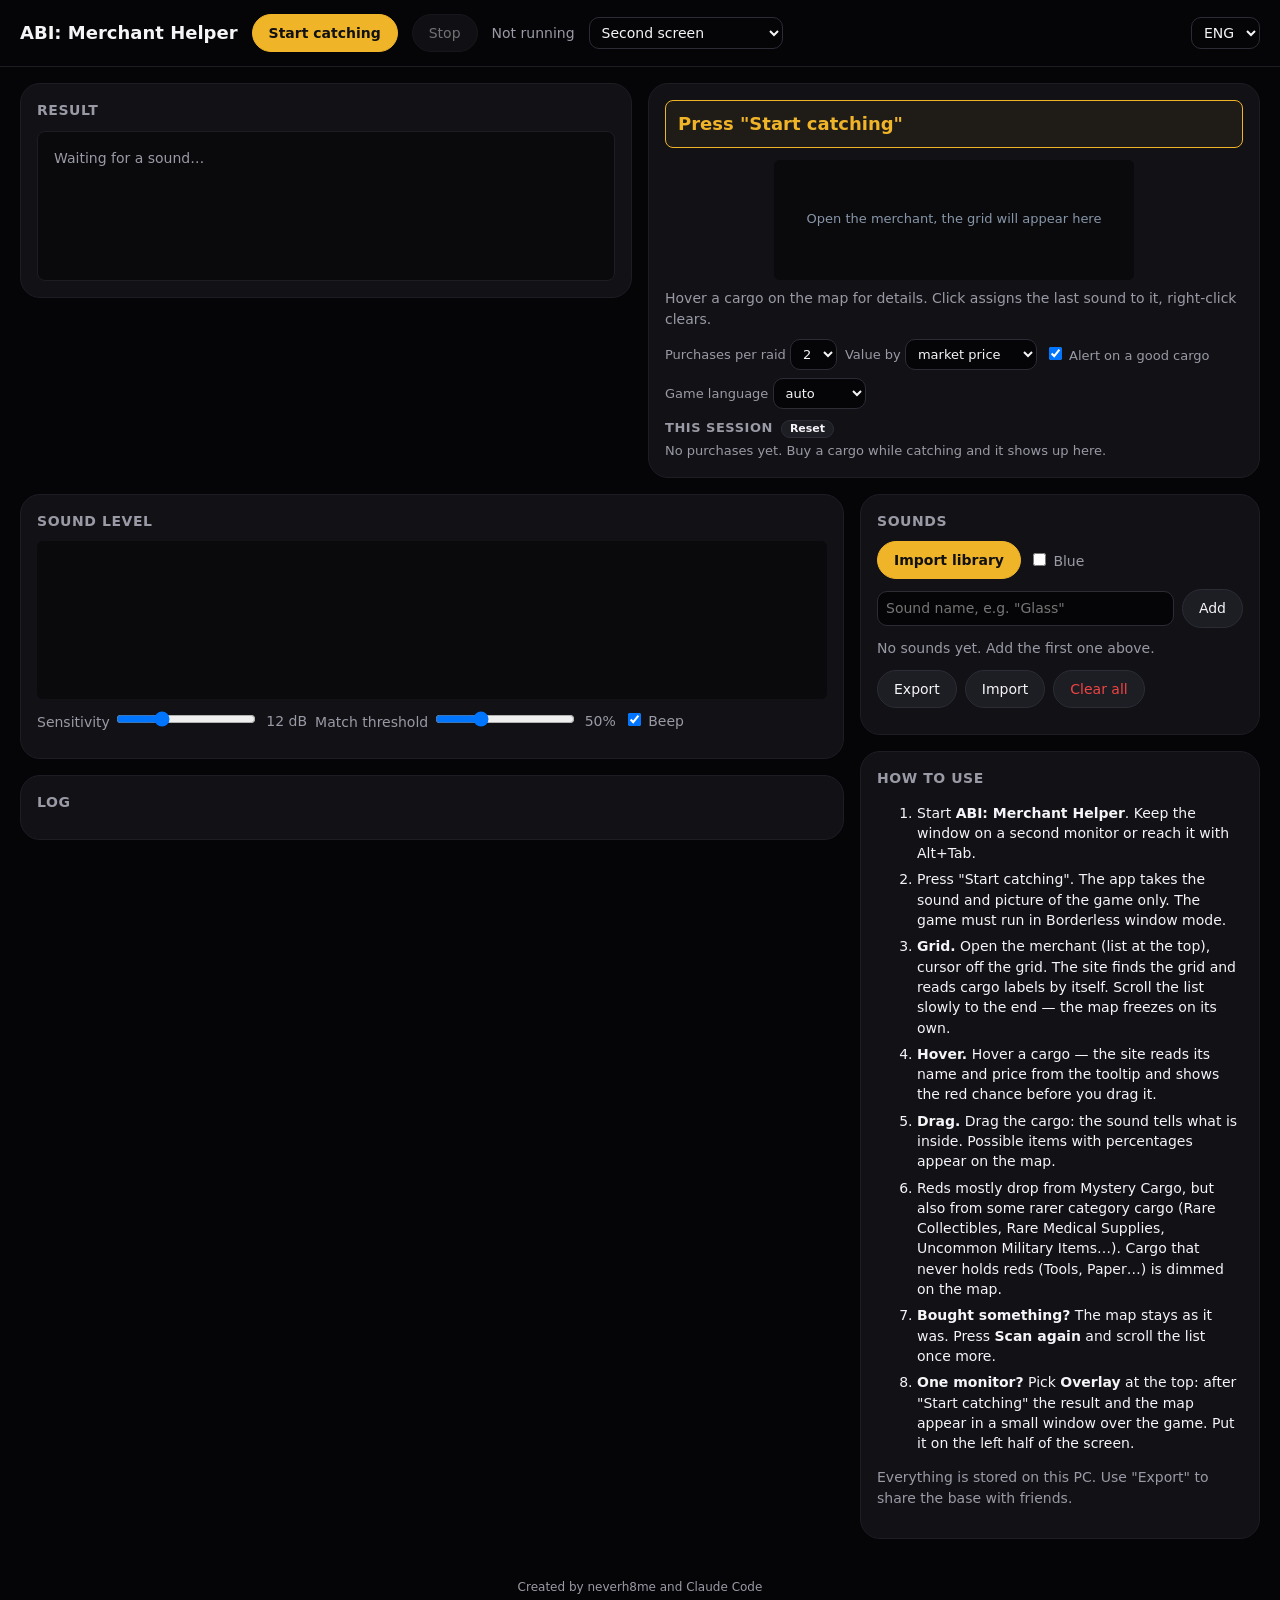
==== commit bf60b70d: "3.0: the app in Rust (Tauri) with its own window, no browser and no PowerShell - src-tauri: one Wind" ====
--- a/index.html
+++ b/index.html
@@ -7,11 +7,11 @@
 <title>ABI: Merchant Helper</title>
 <style>
   :root {
-    --bg: #0e141b; --panel: #16202a; --line: #253241; --text: #e3e9f0; --muted: #8796a8;
+    --bg: #050507; --panel: #111116; --line: #1d1d24; --text: #f5f5f7; --muted: #9a9aa6;
     --accent: #f0b429; --ok: #3ecf8e; --bad: #ef4444;
   }
   * { box-sizing: border-box; }
-  body { margin: 0; background: var(--bg); color: var(--text); font: 14px/1.45 system-ui, "Segoe UI", sans-serif; }
+  body { margin: 0; background: var(--bg); color: var(--text); font: 14px/1.45 "Segoe UI Variable Text", "Segoe UI", system-ui, sans-serif; }
   header { padding: 14px 20px; border-bottom: 1px solid var(--line); display: flex; align-items: center; gap: 14px; flex-wrap: wrap; }
   header h1 { margin: 0; font-size: 18px; }
   header .status { color: var(--muted); }
@@ -22,18 +22,18 @@
   .top .result-col { position: sticky; top: 8px; }
   .map-wrap { max-height: calc(100vh - 150px); overflow: auto; }
   @media (max-width: 960px) { .top { grid-template-columns: 1fr; } .top .result-col { position: static; } }
-  section { background: var(--panel); border: 1px solid var(--line); border-radius: 8px; padding: 14px; margin-bottom: 16px; }
+  section { background: var(--panel); border: 1px solid var(--line); border-radius: 20px; padding: 16px; margin-bottom: 16px; }
   section h2 { margin: 0 0 10px; font-size: 14px; text-transform: uppercase; letter-spacing: .04em; color: var(--muted); }
-  button { background: #253241; color: var(--text); border: 1px solid #364657; border-radius: 6px; padding: 8px 12px; font: inherit; cursor: pointer; }
-  button:hover { background: #2e3d4e; }
+  button { background: #1d1d24; color: var(--text); border: 1px solid #2c2c36; border-radius: 999px; padding: 8px 16px; font: inherit; cursor: pointer; }
+  button:hover { background: #292932; }
   button.primary { background: var(--accent); color: #111; border-color: var(--accent); font-weight: 600; }
   button.danger { color: var(--bad); }
   button.small { padding: 3px 8px; font-size: 12px; }
   button:disabled { opacity: .45; cursor: default; }
-  select, input[type=text], input[type=number] { background: #0e141b; color: var(--text); border: 1px solid #364657; border-radius: 6px; padding: 6px 8px; font: inherit; min-width: 0; }
+  select, input[type=text], input[type=number] { background: #050507; color: var(--text); border: 1px solid #2c2c36; border-radius: 10px; padding: 6px 8px; font: inherit; min-width: 0; }
   label { color: var(--muted); }
   .row { display: flex; gap: 8px; align-items: center; flex-wrap: wrap; margin-bottom: 10px; }
-  canvas { width: 100%; display: block; background: #0a0f15; border-radius: 6px; }
+  canvas { width: 100%; display: block; background: #0a0a0d; border-radius: 6px; }
   #screen { cursor: crosshair; }
   #map { cursor: pointer; width: auto; max-width: 100%; margin: 0 auto; }
   .muted { color: var(--muted); }
@@ -44,7 +44,7 @@
   /* Steps */
   .steps { display: grid; grid-template-columns: 1fr 1fr; gap: 8px; margin-bottom: 12px; }
   .step { border: 1px solid var(--line); border-radius: 6px; padding: 6px 10px; color: var(--muted); font-size: 13px; }
-  .step b { display: inline-block; width: 20px; height: 20px; line-height: 20px; text-align: center; border-radius: 50%; background: #253241; margin-right: 6px; }
+  .step b { display: inline-block; width: 20px; height: 20px; line-height: 20px; text-align: center; border-radius: 50%; background: #1d1d24; margin-right: 6px; }
   .step.active { border-color: var(--accent); color: var(--text); }
   .step.active b { background: var(--accent); color: #111; }
   .step.done b { background: var(--ok); color: #111; }
@@ -53,12 +53,12 @@
   .stage .grow { flex: 1; }
 
   /* Result */
-  #result { border-radius: 8px; padding: 16px; background: #0a0f15; border: 1px solid var(--line); min-height: 150px; transition: border-color .15s, background .15s; }
+  #result { border-radius: 8px; padding: 16px; background: #0a0a0d; border: 1px solid var(--line); min-height: 150px; transition: border-color .15s, background .15s; }
   #result .big { font-size: 40px; font-weight: 800; line-height: 1.1; }
   .chance { display: flex; justify-content: space-between; align-items: center; padding: 8px 12px; border: 1px solid; border-radius: 8px; margin: 12px 0; }
   .chance b { font-size: 18px; }
   .tiles { display: grid; grid-template-columns: repeat(auto-fill, minmax(96px, 1fr)); gap: 8px; }
-  .tile { background: #16202a; border: 1px solid var(--line); border-radius: 8px; padding: 8px 6px 6px; text-align: center; }
+  .tile { background: #111116; border: 1px solid var(--line); border-radius: 8px; padding: 8px 6px 6px; text-align: center; }
   .tile img { width: 72px; height: 72px; object-fit: contain; display: block; margin: 0 auto; }
   .tile .noimg { height: 72px; display: flex; align-items: center; justify-content: center; font-size: 11px; color: var(--muted); }
   .tile i { display: block; height: 3px; border-radius: 2px; margin: 6px 10px; }
@@ -85,18 +85,18 @@
   .update:hover { background: rgba(59, 130, 246, .15); }
   .update:not([hidden]) + .lang { margin-left: 0; }
   .credits { text-align: center; color: var(--muted); font-size: 12px; padding: 8px 20px 20px; }
-  .map-pop { position: fixed; z-index: 10; width: 340px; background: #121a23; border: 1px solid #364657; border-radius: 10px; padding: 12px; box-shadow: 0 8px 30px #000a; pointer-events: none; }
+  .map-pop { position: fixed; z-index: 10; width: 340px; background: #0f0f13; border: 1px solid #2c2c36; border-radius: 10px; padding: 12px; box-shadow: 0 8px 30px #000a; pointer-events: none; }
   .map-pop .head { color: var(--muted); font-size: 13px; }
   .map-pop .tiles { grid-template-columns: repeat(3, 1fr); }
   .map-pop .tile img { width: 56px; height: 56px; }
   #result .sub { color: var(--muted); margin: 4px 0 12px; }
   .bars div { display: flex; align-items: center; gap: 8px; margin: 4px 0; }
-  .bars .bar { flex: 1; height: 10px; background: #16202a; border-radius: 5px; overflow: hidden; }
+  .bars .bar { flex: 1; height: 10px; background: #111116; border-radius: 5px; overflow: hidden; }
   .bars .bar i { display: block; height: 100%; }
   .bars .name { width: 100px; }
   .bars .val { width: 48px; text-align: right; font-variant-numeric: tabular-nums; }
   .items { margin-top: 12px; display: flex; flex-wrap: wrap; gap: 6px; }
-  .chip { display: inline-flex; align-items: center; gap: 6px; padding: 3px 8px; border-radius: 12px; background: #16202a; border: 1px solid var(--line); font-size: 13px; }
+  .chip { display: inline-flex; align-items: center; gap: 6px; padding: 3px 8px; border-radius: 12px; background: #111116; border: 1px solid var(--line); font-size: 13px; }
   .chip img { width: 28px; height: 28px; object-fit: contain; }
   .dot { width: 10px; height: 10px; border-radius: 50%; flex: none; }
 
@@ -109,7 +109,7 @@
   .sound .meta { color: var(--muted); font-size: 12px; margin: 4px 0 8px; }
   .item-row { display: flex; align-items: center; gap: 6px; margin: 4px 0; font-size: 13px; }
   .item-row .grow { flex: 1; overflow: hidden; text-overflow: ellipsis; white-space: nowrap; }
-  .item-row img { width: 24px; height: 24px; object-fit: contain; background: #0a0f15; border-radius: 4px; }
+  .item-row img { width: 24px; height: 24px; object-fit: contain; background: #0a0a0d; border-radius: 4px; }
   .add-item { display: grid; grid-template-columns: 1fr 96px 74px 50px auto; gap: 6px; margin-top: 8px; }
   details summary { cursor: pointer; font-size: 12px; }
   .sizes { display: flex; flex-wrap: wrap; gap: 6px; margin-bottom: 12px; }
@@ -120,11 +120,36 @@
   .odds-row .grow { flex: 1; overflow: hidden; text-overflow: ellipsis; white-space: nowrap; }
   .odds-row img { width: 24px; height: 24px; object-fit: contain; }
   .odds-row b { width: 44px; text-align: right; font-variant-numeric: tabular-nums; }
+  /* In the app (its own window, no system frame): the header is the title bar */
+  .win-ctrls { display: none; }
+  body.app { height: 100vh; display: flex; flex-direction: column; overflow: hidden; }
+  body.app header { flex: none; padding: 8px 8px 8px 20px; user-select: none; }
+  body.app .scroll { flex: 1; overflow: auto; }
+  body.app .win-ctrls { display: flex; gap: 2px; margin-left: 8px; }
+  body.app .map-wrap { max-height: calc(100vh - 210px); }
+  .win-btn { display: grid; place-items: center; width: 40px; height: 32px; padding: 0; border: 0; border-radius: 8px; background: none; color: var(--muted); }
+  .win-btn svg { width: 16px; height: 16px; fill: none; stroke: currentColor; stroke-width: 1.6; stroke-linecap: round; }
+  .win-btn:hover { background: #ffffff14; color: var(--text); }
+  .win-btn.close:hover { background: #e5173a; color: #fff; }
+  .ver { border: 0; background: none; color: var(--muted); padding: 4px 8px; font-size: 12px; }
 </style>
+<script>
+// In the app the page's storage starts empty (another browser profile). Once, before anything reads it, it is
+// filled from userdata.json: the mirror the browser version kept in its folder, or this app's own after a reinstall.
+if (window.__ABI_APP__ && !localStorage.getItem('abi-mh-imported')) {
+  try {
+    const x = new XMLHttpRequest();
+    x.open('GET', 'userdata.json', false);
+    x.send();
+    if (x.status === 200) for (const [k, v] of Object.entries(JSON.parse(x.responseText).localStorage)) localStorage.setItem(k, v);
+  } catch {}
+  try { localStorage.setItem('abi-mh-imported', '1'); } catch {}
+}
+</script>
 </head>
 <body>
-<header>
-  <h1 data-i18n="app">ABI: Merchant Helper</h1>
+<header data-tauri-drag-region>
+  <h1 data-i18n="app" data-tauri-drag-region>ABI: Merchant Helper</h1>
   <button id="btnStart" class="primary" data-i18n="btn.start">Start catching</button>
   <button id="btnStop" disabled data-i18n="btn.stop">Stop</button>
   <span class="status" id="status" data-i18n="status.idle">Not running</span>
@@ -136,7 +161,14 @@
   <select id="lang" class="lang" title="Мова · Language · Язык">
     <option value="uk">UA</option><option value="en">ENG</option><option value="ru">RU</option>
   </select>
+  <button id="btnUpdates" class="ver" hidden></button>
+  <div class="win-ctrls">
+    <button class="win-btn" id="winMin" data-i18n-title="win.min"><svg viewBox="0 0 16 16"><path d="M3 8h10"/></svg></button>
+    <button class="win-btn" id="winMax" data-i18n-title="win.max"><svg viewBox="0 0 16 16"><rect x="3.5" y="3.5" width="9" height="9" rx="1.5"/></svg></button>
+    <button class="win-btn close" id="winClose" data-i18n-title="win.close"><svg viewBox="0 0 16 16"><path d="M4 4l8 8M12 4l-8 8"/></svg></button>
+  </div>
 </header>
+<div class="scroll">
 
 <div class="top">
   <section class="result-col">
@@ -231,6 +263,7 @@
 
 <video id="video" autoplay muted playsinline hidden></video>
 
+</div>
 <script src="i18n.js"></script>
 <script src="audio.js"></script>
 <script src="library.js"></script>
@@ -330,6 +363,7 @@
 
 // ---------- DOM ----------
 const $ = id => document.getElementById(id);
+const APP = !!window.__ABI_APP__; // inside the app window (not a browser tab)
 const ui = {
   start: $('btnStart'), stop: $('btnStop'), status: $('status'), result: $('result'),
   spec: $('spec'), video: $('video'), log: $('log'), sounds: $('sounds'), newName: $('newName'),
@@ -2016,7 +2050,7 @@
   const H = placed.length ? Math.min(MAP_MAX_ROWS, Math.max(1, maxR - minR)) * MAP_U : 120;
   if (ui.map.width !== W || ui.map.height !== H) { ui.map.width = W; ui.map.height = H; }
   const c = mapCtx;
-  c.fillStyle = '#0a0f15';
+  c.fillStyle = '#0a0a0d';
   c.fillRect(0, 0, W, H);
   if (!placed.length) {
     c.fillStyle = '#8796a8'; c.font = '13px system-ui, sans-serif'; c.textAlign = 'center'; c.textBaseline = 'middle';
@@ -2030,7 +2064,7 @@
   for (const rec of placed) {
     const key = keyOf.get(rec);
     const x = (rec.C - minC) * MAP_U, y = (rec.R - minR) * MAP_U, w = rec.w * MAP_U, h = rec.h * MAP_U;
-    c.fillStyle = '#121a23';
+    c.fillStyle = '#0f0f13';
     c.fillRect(x + 2, y + 2, w - 4, h - 4);
     if (rec.thumb) { c.globalAlpha = 0.35; c.drawImage(rec.thumb, x + 2, y + 2, w - 4, h - 4); c.globalAlpha = 1; }
 
@@ -2039,7 +2073,7 @@
       c.fillStyle = 'rgba(11,12,15,.7)';
       c.fillRect(x + 2, y + 2, w - 4, h - 4);
       if (rec.bought.img) { c.globalAlpha = 0.6; drawItemIcon(c, rec.bought, x + 8, y + 8, w - 16, h - 16); c.globalAlpha = 1; }
-      c.strokeStyle = '#364657'; c.lineWidth = 1;
+      c.strokeStyle = '#2c2c36'; c.lineWidth = 1;
       c.strokeRect(x + 2.5, y + 2.5, w - 5, h - 5);
       c.fillStyle = '#22c55e'; c.font = 'bold 14px system-ui, sans-serif'; c.textAlign = 'left'; c.textBaseline = 'top';
       c.fillText('✓', x + 6, y + 4);
@@ -2055,7 +2089,7 @@
         // a category cargo whose pools hold no reds (Tools, Paper…): dimmed
         c.fillStyle = 'rgba(11,12,15,.6)';
         c.fillRect(x + 2, y + 2, w - 4, h - 4);
-        c.strokeStyle = '#253241'; c.lineWidth = 1;
+        c.strokeStyle = '#1d1d24'; c.lineWidth = 1;
         c.strokeRect(x + 2.5, y + 2.5, w - 5, h - 5);
         continue;
       }
@@ -2080,7 +2114,7 @@
         c.fillStyle = revealed.color;
         c.fillText(qName(revealed), x + w / 2, y + h - 4);
       } else {
-        c.strokeStyle = '#364657'; c.lineWidth = 1;
+        c.strokeStyle = '#2c2c36'; c.lineWidth = 1;
         c.strokeRect(x + 2.5, y + 2.5, w - 5, h - 5);
       }
       c.fillStyle = '#8796a8'; c.font = '12px system-ui, sans-serif'; c.textAlign = 'left'; c.textBaseline = 'top';
@@ -2104,7 +2138,7 @@
     // If there is one item (or nearly certain), one big picture.
     const cands = itemOdds(sound, size, info).filter(x => x.p >= 0.02);
     const top = cands.slice().sort((a, b) => b.p - a.p)[0];
-    c.fillStyle = red > 0 ? 'rgba(127,29,29,.55)' : '#121a23';
+    c.fillStyle = red > 0 ? 'rgba(127,29,29,.55)' : '#0f0f13';
     c.fillRect(x + 2, y + 2, w - 4, h - 4);
     if (top && (cands.length === 1 || top.p >= 0.995)) {
       drawItemIcon(c, top.it, x + 6, y + 4, w - 12, h - 16);
@@ -2124,7 +2158,7 @@
         c.fillText(pctFine(p), cx + cw / 2, cy + s + 4);
       });
     }
-    const color = red > 0 ? '#ef4444' : '#364657';
+    const color = red > 0 ? '#ef4444' : '#2c2c36';
     c.strokeStyle = key === lastKey ? '#f0b429' : color; c.lineWidth = key === lastKey || red > 0 ? 3 : 1;
     c.strokeRect(x + 3, y + 3, w - 6, h - 6);
   }
@@ -2389,7 +2423,7 @@
 function drawLevel(db, trig) {
   const { width: w, height: h } = ui.spec;
   specCtx.drawImage(ui.spec, -1, 0);
-  specCtx.fillStyle = '#0a0f15';
+  specCtx.fillStyle = '#0a0a0d';
   specCtx.fillRect(w - 1, 0, 1, h);
   const v = Math.min(1, Math.max(0, (db + 90) / 80));
   specCtx.fillStyle = `hsl(${200 - v * 160}, 80%, 55%)`;
@@ -2581,10 +2615,15 @@
 // right half (the merchant) is captured, so the overlay never gets in the way of recognition.
 async function openOverlay() {
   if (overlayWin) return;
-  if (!('documentPictureInPicture' in window)) { log(tr('log.noPip')); return; }
   let w;
-  try { w = await documentPictureInPicture.requestWindow({ width: 380, height: 600 }); }
-  catch { log(tr('log.noPip')); return; }
+  if (APP) {
+    w = window.open('about:blank', 'abi-overlay', 'width=380,height=600'); // the app makes it always on top
+    if (!w) { log(tr('log.noPip')); return; }
+  } else {
+    if (!('documentPictureInPicture' in window)) { log(tr('log.noPip')); return; }
+    try { w = await documentPictureInPicture.requestWindow({ width: 380, height: 600 }); }
+    catch { log(tr('log.noPip')); return; }
+  }
   overlayWin = w;
   for (const ss of document.styleSheets) {
     try {
@@ -2655,6 +2694,7 @@
 
 // A new release on GitHub: the files are replaced by update.ps1 when start.bat runs, here only a hint
 const REPO = 'neverh8me/abi-merchant-helper';
+const UPDATE_SCREEN = 'http://tauri.localhost/index.html?menu=1';
 let latestRelease = null;
 async function checkUpdate() {
   try {
@@ -2672,6 +2712,20 @@
   a.textContent = tr('update.available', { v: latestRelease.v });
   a.href = latestRelease.url;
   a.hidden = false;
+  if (APP) a.onclick = e => { e.preventDefault(); location.href = UPDATE_SCREEN; };
+}
+
+// The app window: the title bar buttons, and the version that opens the update screen
+if (APP) {
+  document.body.classList.add('app');
+  const win = window.__TAURI__.window.getCurrentWindow();
+  $('winMin').onclick = () => win.minimize();
+  $('winMax').onclick = () => win.toggleMaximize();
+  $('winClose').onclick = () => win.close();
+  const b = $('btnUpdates');
+  b.hidden = false;
+  b.onclick = () => { location.href = UPDATE_SCREEN; };
+  fetch('version.json', { cache: 'no-cache' }).then(r => r.json()).then(v => { b.textContent = 'v' + v.version; }).catch(() => {});
 }
 checkUpdate();
 setInterval(checkUpdate, 6 * 3600e3);
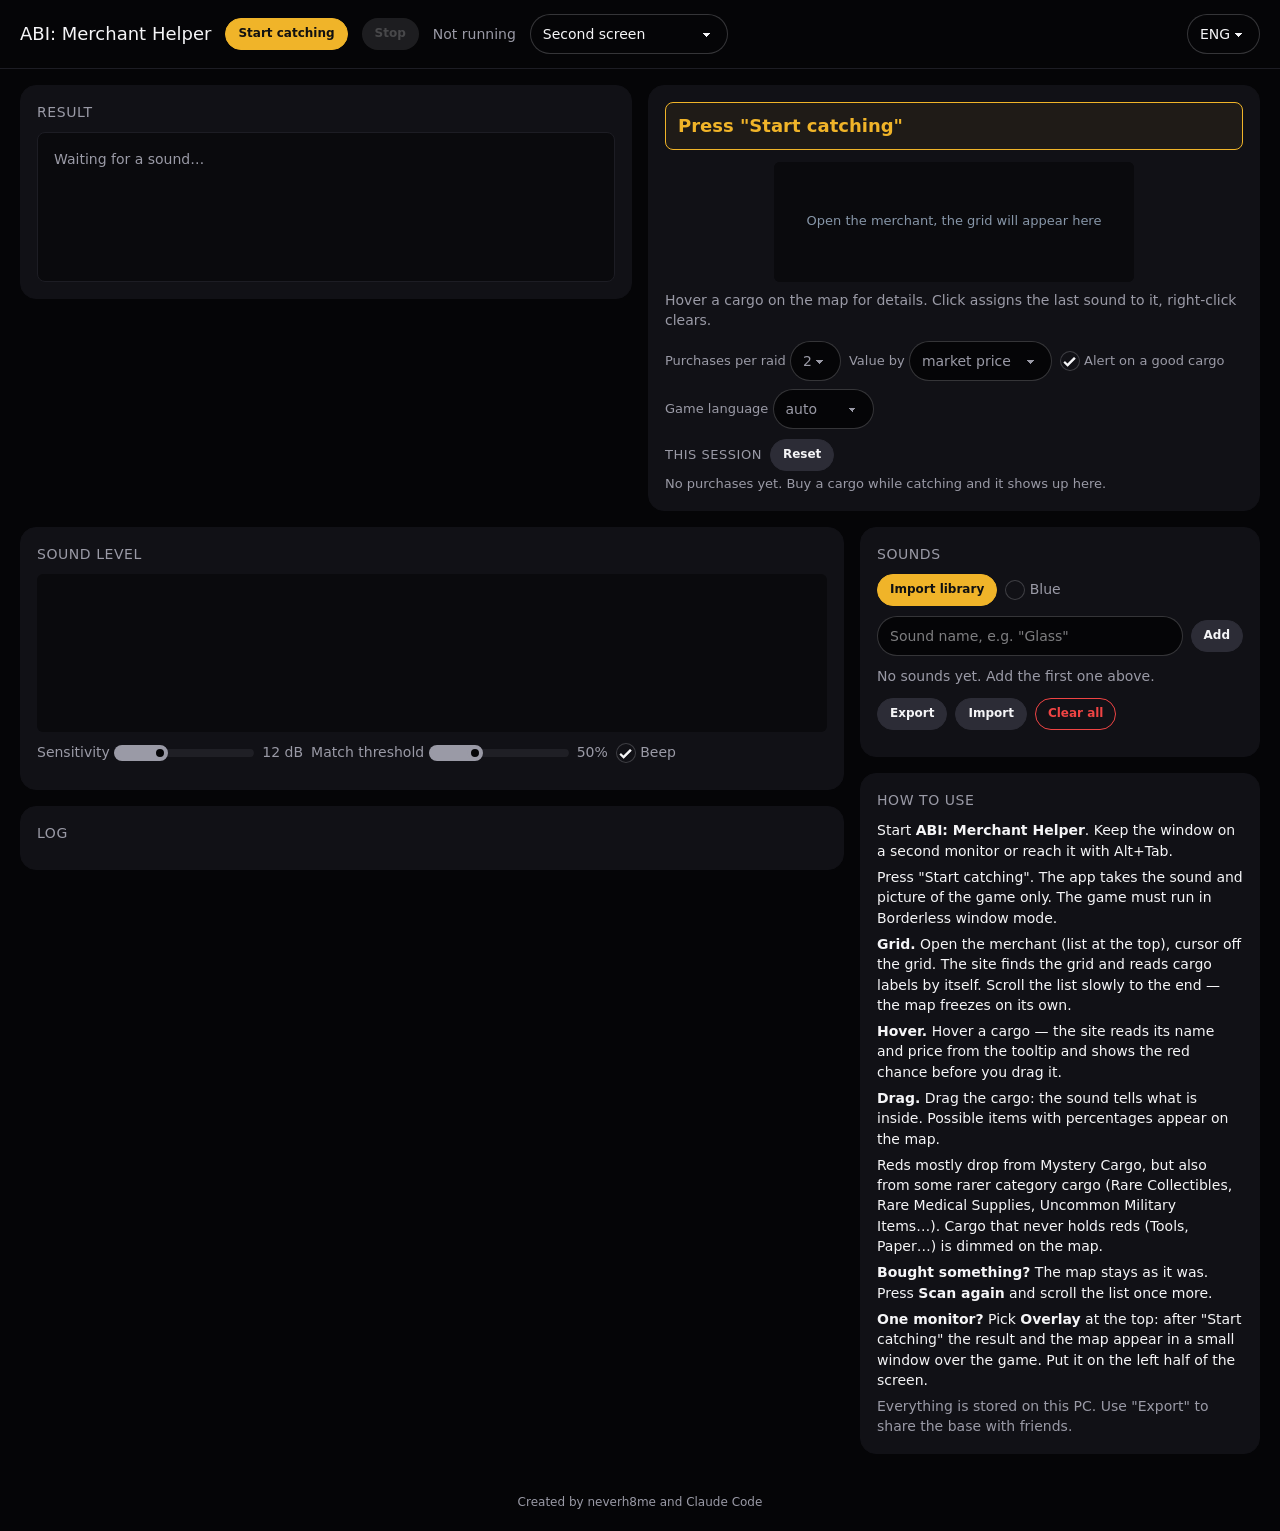
==== commit 65dd0d14: "Controls are daisyUI components, with one theme for the page and the start screen - lib/daisyui: dai" ====
--- a/index.html
+++ b/index.html
@@ -1,20 +1,23 @@
 <!doctype html>
-<html lang="uk">
+<html lang="uk" data-theme="abi">
 <head>
 <meta charset="utf-8">
 <meta name="viewport" content="width=device-width, initial-scale=1">
 <link rel="icon" href="merchant-helper.ico">
 <title>ABI: Merchant Helper</title>
+<link rel="stylesheet" href="lib/daisyui/daisyui.css">
+<link rel="stylesheet" href="lib/daisyui/abi-theme.css">
 <style>
+  /* Controls are daisyUI components (btn, select, input, checkbox, range, card); below is layout and the app's own parts. */
   :root {
-    --bg: #050507; --panel: #111116; --line: #1d1d24; --text: #f5f5f7; --muted: #9a9aa6;
-    --accent: #f0b429; --ok: #3ecf8e; --bad: #ef4444;
+    --bg: var(--color-base-100); --panel: var(--color-base-200); --line: var(--color-base-300); --text: var(--color-base-content); --muted: #9a9aa6;
+    --accent: var(--color-primary); --ok: var(--color-success); --bad: var(--color-error);
   }
   * { box-sizing: border-box; }
   body { margin: 0; background: var(--bg); color: var(--text); font: 14px/1.45 "Segoe UI Variable Text", "Segoe UI", system-ui, sans-serif; }
   header { padding: 14px 20px; border-bottom: 1px solid var(--line); display: flex; align-items: center; gap: 14px; flex-wrap: wrap; }
   header h1 { margin: 0; font-size: 18px; }
-  header .status { color: var(--muted); }
+  header .state { color: var(--muted); }
   main { display: grid; grid-template-columns: minmax(0, 1fr) 400px; gap: 16px; padding: 0 20px 16px; }
   @media (max-width: 960px) { main { grid-template-columns: 1fr; } }
   /* top: result on the left (stays in place when scrolling), map on the right in its own box */
@@ -22,15 +25,10 @@
   .top .result-col { position: sticky; top: 8px; }
   .map-wrap { max-height: calc(100vh - 150px); overflow: auto; }
   @media (max-width: 960px) { .top { grid-template-columns: 1fr; } .top .result-col { position: static; } }
-  section { background: var(--panel); border: 1px solid var(--line); border-radius: 20px; padding: 16px; margin-bottom: 16px; }
+  section.card { background: var(--panel); padding: 16px; margin-bottom: 16px; display: block; }
   section h2 { margin: 0 0 10px; font-size: 14px; text-transform: uppercase; letter-spacing: .04em; color: var(--muted); }
-  button { background: #1d1d24; color: var(--text); border: 1px solid #2c2c36; border-radius: 999px; padding: 8px 16px; font: inherit; cursor: pointer; }
-  button:hover { background: #292932; }
-  button.primary { background: var(--accent); color: #111; border-color: var(--accent); font-weight: 600; }
-  button.danger { color: var(--bad); }
-  button.small { padding: 3px 8px; font-size: 12px; }
-  button:disabled { opacity: .45; cursor: default; }
-  select, input[type=text], input[type=number] { background: #050507; color: var(--text); border: 1px solid #2c2c36; border-radius: 10px; padding: 6px 8px; font: inherit; min-width: 0; }
+  .select, .input { width: auto; }
+  [hidden] { display: none !important; }
   label { color: var(--muted); }
   .row { display: flex; gap: 8px; align-items: center; flex-wrap: wrap; margin-bottom: 10px; }
   canvas { width: 100%; display: block; background: #0a0a0d; border-radius: 6px; }
@@ -38,16 +36,9 @@
   #map { cursor: pointer; width: auto; max-width: 100%; margin: 0 auto; }
   .muted { color: var(--muted); }
   .help li { margin-bottom: 6px; }
-  input[type=range] { width: 140px; }
+  .range { width: 140px; }
   #log { max-height: 180px; overflow: auto; font-size: 12px; color: var(--muted); font-variant-numeric: tabular-nums; }
 
-  /* Steps */
-  .steps { display: grid; grid-template-columns: 1fr 1fr; gap: 8px; margin-bottom: 12px; }
-  .step { border: 1px solid var(--line); border-radius: 6px; padding: 6px 10px; color: var(--muted); font-size: 13px; }
-  .step b { display: inline-block; width: 20px; height: 20px; line-height: 20px; text-align: center; border-radius: 50%; background: #1d1d24; margin-right: 6px; }
-  .step.active { border-color: var(--accent); color: var(--text); }
-  .step.active b { background: var(--accent); color: #111; }
-  .step.done b { background: var(--ok); color: #111; }
   .stage { display: flex; align-items: center; gap: 12px; flex-wrap: wrap; padding: 10px 12px; border: 1px solid var(--accent); border-radius: 8px; background: #f0b4290f; margin-bottom: 12px; }
   .stage .title { font-size: 18px; font-weight: 700; color: var(--accent); }
   .stage .grow { flex: 1; }
@@ -73,7 +64,7 @@
   #bestBuys .rank { flex: none; width: 26px; text-align: center; border-radius: 10px; background: var(--accent); color: #111; font-weight: 700; }
   #bestBuys h3, #session h3 { margin: 10px 0 4px; font-size: 13px; color: var(--muted); text-transform: uppercase; letter-spacing: .04em; }
   #session { font-size: 13px; }
-  #session h3 button { margin-left: 8px; padding: 0 8px; font-size: 11px; text-transform: none; letter-spacing: 0; }
+  #session h3 button { margin-left: 8px; text-transform: none; letter-spacing: 0; }
   /* overlay window (one monitor): the result card and the map float above the game */
   .overlay { padding: 8px; }
   .overlay #result { padding: 10px; min-height: 0; }
@@ -81,8 +72,7 @@
   .overlay .tiles { grid-template-columns: repeat(auto-fill, minmax(70px, 1fr)); gap: 6px; }
   .overlay .tile img { width: 48px; height: 48px; }
   .overlay .map-wrap { max-height: none; margin-top: 8px; }
-  .update { margin-left: auto; padding: 6px 12px; border-radius: 8px; border: 1px solid #3b82f6; color: #93c5fd; text-decoration: none; font-size: 13px; }
-  .update:hover { background: rgba(59, 130, 246, .15); }
+  .update { margin-left: auto; }
   .update:not([hidden]) + .lang { margin-left: 0; }
   .credits { text-align: center; color: var(--muted); font-size: 12px; padding: 8px 20px 20px; }
   .map-pop { position: fixed; z-index: 10; width: 340px; background: #0f0f13; border: 1px solid #2c2c36; border-radius: 10px; padding: 12px; box-shadow: 0 8px 30px #000a; pointer-events: none; }
@@ -127,11 +117,8 @@
   body.app .scroll { flex: 1; overflow: auto; }
   body.app .win-ctrls { display: flex; gap: 2px; margin-left: 8px; }
   body.app .map-wrap { max-height: calc(100vh - 210px); }
-  .win-btn { display: grid; place-items: center; width: 40px; height: 32px; padding: 0; border: 0; border-radius: 8px; background: none; color: var(--muted); }
   .win-btn svg { width: 16px; height: 16px; fill: none; stroke: currentColor; stroke-width: 1.6; stroke-linecap: round; }
-  .win-btn:hover { background: #ffffff14; color: var(--text); }
   .win-btn.close:hover { background: #e5173a; color: #fff; }
-  .ver { border: 0; background: none; color: var(--muted); padding: 4px 8px; font-size: 12px; }
 </style>
 <script>
 // In the app the page's storage starts empty (another browser profile). Once, before anything reads it, it is
@@ -150,47 +137,47 @@
 <body>
 <header data-tauri-drag-region>
   <h1 data-i18n="app" data-tauri-drag-region>ABI: Merchant Helper</h1>
-  <button id="btnStart" class="primary" data-i18n="btn.start">Start catching</button>
-  <button id="btnStop" disabled data-i18n="btn.stop">Stop</button>
-  <span class="status" id="status" data-i18n="status.idle">Not running</span>
-  <select id="mode" class="mode" data-i18n-title="mode.title">
+  <button id="btnStart" class="btn btn-sm btn-primary primary" data-i18n="btn.start">Start catching</button>
+  <button class="btn btn-sm btn-neutral" id="btnStop" disabled data-i18n="btn.stop">Stop</button>
+  <span class="state" id="status" data-i18n="status.idle">Not running</span>
+  <select id="mode" class="select select-sm mode" data-i18n-title="mode.title">
     <option value="second" data-i18n="mode.second">Second screen</option><option value="overlay" data-i18n="mode.overlay">Overlay (one monitor)</option>
   </select>
-  <button id="btnOverlay" hidden data-i18n="btn.overlay">Open overlay</button>
-  <a id="update" class="update" target="_blank" rel="noopener" hidden></a>
-  <select id="lang" class="lang" title="Мова · Language · Язык">
+  <button class="btn btn-sm btn-neutral" id="btnOverlay" hidden data-i18n="btn.overlay">Open overlay</button>
+  <a id="update" class="btn btn-info btn-outline btn-sm update" target="_blank" rel="noopener" hidden></a>
+  <select id="lang" class="select select-sm lang" title="Мова · Language · Язык">
     <option value="uk">UA</option><option value="en">ENG</option><option value="ru">RU</option>
   </select>
-  <button id="btnUpdates" class="ver" hidden></button>
+  <button id="btnUpdates" class="btn btn-ghost btn-xs ver" hidden></button>
   <div class="win-ctrls">
-    <button class="win-btn" id="winMin" data-i18n-title="win.min"><svg viewBox="0 0 16 16"><path d="M3 8h10"/></svg></button>
-    <button class="win-btn" id="winMax" data-i18n-title="win.max"><svg viewBox="0 0 16 16"><rect x="3.5" y="3.5" width="9" height="9" rx="1.5"/></svg></button>
-    <button class="win-btn close" id="winClose" data-i18n-title="win.close"><svg viewBox="0 0 16 16"><path d="M4 4l8 8M12 4l-8 8"/></svg></button>
+    <button class="btn btn-ghost btn-sm btn-square win-btn" id="winMin" data-i18n-title="win.min"><svg viewBox="0 0 16 16"><path d="M3 8h10"/></svg></button>
+    <button class="btn btn-ghost btn-sm btn-square win-btn" id="winMax" data-i18n-title="win.max"><svg viewBox="0 0 16 16"><rect x="3.5" y="3.5" width="9" height="9" rx="1.5"/></svg></button>
+    <button class="btn btn-ghost btn-sm btn-square win-btn close" id="winClose" data-i18n-title="win.close"><svg viewBox="0 0 16 16"><path d="M4 4l8 8M12 4l-8 8"/></svg></button>
   </div>
 </header>
 <div class="scroll">
 
 <div class="top">
-  <section class="result-col">
+  <section class="card card-border result-col">
     <h2 data-i18n="h.result">Result</h2>
     <p id="overlayNote" class="muted" hidden data-i18n="overlay.here"></p>
     <div id="result"><span class="muted" data-i18n="result.wait">Waiting for a sound…</span></div>
   </section>
 
-  <section class="map-col">
+  <section class="card card-border map-col">
     <div class="stage">
       <span class="title" id="stageTitle"></span>
       <span class="grow muted" id="stageHint"></span>
-      <button id="btnDone" class="primary" hidden data-i18n="btn.done">Done</button>
-      <button id="btnRescan" hidden data-i18n="btn.rescan">Scan again</button>
+      <button id="btnDone" class="btn btn-sm btn-primary primary" hidden data-i18n="btn.done">Done</button>
+      <button class="btn btn-sm btn-neutral" id="btnRescan" hidden data-i18n="btn.rescan">Scan again</button>
     </div>
     <div class="map-wrap" id="mapWrap"><canvas id="map" width="360" height="200"></canvas></div>
     <p class="muted" style="margin:8px 0 0" data-i18n="map.hint"></p>
     <div class="row buy-opts">
-      <label><span data-i18n="opt.buys">Purchases per raid</span> <select id="buysPerRaid"><option>2</option><option>3</option><option>4</option></select></label>
-      <label><span data-i18n="opt.value">Value by</span> <select id="valueBasis"><option value="market" data-i18n="value.market">market price</option><option value="trader" data-i18n="value.trader">trader hand-in</option></select></label>
-      <label><input type="checkbox" id="alertOn"> <span data-i18n="opt.alert">Alert on a good cargo</span></label>
-      <label><span data-i18n="opt.gameLang">Game language</span> <select id="gameLang"><option value="auto" data-i18n="gameLang.auto">auto</option><option value="eng">English</option><option value="rus">Русский</option></select></label>
+      <label><span data-i18n="opt.buys">Purchases per raid</span> <select class="select select-sm" id="buysPerRaid"><option>2</option><option>3</option><option>4</option></select></label>
+      <label><span data-i18n="opt.value">Value by</span> <select class="select select-sm" id="valueBasis"><option value="market" data-i18n="value.market">market price</option><option value="trader" data-i18n="value.trader">trader hand-in</option></select></label>
+      <label><input class="checkbox checkbox-sm" type="checkbox" id="alertOn"> <span data-i18n="opt.alert">Alert on a good cargo</span></label>
+      <label><span data-i18n="opt.gameLang">Game language</span> <select class="select select-sm" id="gameLang"><option value="auto" data-i18n="gameLang.auto">auto</option><option value="eng">English</option><option value="rus">Русский</option></select></label>
     </div>
     <div id="bestBuys"></div>
     <div id="session"></div>
@@ -201,48 +188,48 @@
 <main>
   <div>
 
-    <section>
+    <section class="card card-border">
       <h2 data-i18n="h.level">Sound level</h2>
       <canvas id="spec" width="800" height="160"></canvas>
       <div class="row" style="margin-top:10px">
-        <label><span data-i18n="lbl.sens">Sensitivity</span> <input type="range" id="sens" min="4" max="30" value="12"></label>
+        <label><span data-i18n="lbl.sens">Sensitivity</span> <input class="range range-xs" type="range" id="sens" min="4" max="30" value="12"></label>
         <span id="sensVal" class="muted"></span>
-        <label><span data-i18n="lbl.thr">Match threshold</span> <input type="range" id="thr" min="30" max="95" value="50"></label>
+        <label><span data-i18n="lbl.thr">Match threshold</span> <input class="range range-xs" type="range" id="thr" min="30" max="95" value="50"></label>
         <span id="thrVal" class="muted"></span>
-        <label><input type="checkbox" id="beep" checked> <span data-i18n="lbl.beep">Beep</span></label>
+        <label><input class="checkbox checkbox-sm" type="checkbox" id="beep" checked> <span data-i18n="lbl.beep">Beep</span></label>
       </div>
     </section>
 
-    <section>
+    <section class="card card-border">
       <h2 data-i18n="h.log">Log</h2>
       <div id="log"></div>
     </section>
   </div>
 
   <div>
-    <section>
+    <section class="card card-border">
       <h2 data-i18n="h.sounds">Sounds</h2>
       <div class="row">
-        <button id="btnLib" class="primary" data-i18n="btn.lib">Import library</button>
-        <select id="profile" hidden data-i18n-title="tip.profile"></select>
-        <label data-i18n-title="tip.blue"><input type="checkbox" id="blue"> <span data-i18n="lbl.blue">Blue</span></label>
+        <button id="btnLib" class="btn btn-sm btn-primary primary" data-i18n="btn.lib">Import library</button>
+        <select class="select select-sm" id="profile" hidden data-i18n-title="tip.profile"></select>
+        <label data-i18n-title="tip.blue"><input class="checkbox checkbox-sm" type="checkbox" id="blue"> <span data-i18n="lbl.blue">Blue</span></label>
         <input type="file" id="libDir" webkitdirectory hidden>
       </div>
       <div class="row">
-        <input type="text" id="newName" data-i18n-ph="ph.newName" style="flex:1">
-        <button id="btnAdd" data-i18n="btn.add">Add</button>
+        <input class="input input-sm" type="text" id="newName" data-i18n-ph="ph.newName" style="flex:1">
+        <button class="btn btn-sm btn-neutral" id="btnAdd" data-i18n="btn.add">Add</button>
       </div>
       <div id="sounds"></div>
       <div class="row" style="margin-top:12px">
-        <button id="btnExport" data-i18n="btn.export">Export</button>
-        <button id="btnImport" data-i18n="btn.import">Import</button>
-        <button id="btnClear" class="danger" data-i18n="btn.clear">Clear all</button>
+        <button class="btn btn-sm btn-neutral" id="btnExport" data-i18n="btn.export">Export</button>
+        <button class="btn btn-sm btn-neutral" id="btnImport" data-i18n="btn.import">Import</button>
+        <button id="btnClear" class="btn btn-sm btn-error btn-outline danger" data-i18n="btn.clear">Clear all</button>
         <input type="file" id="file" accept=".json" hidden>
         <input type="file" id="imgFile" accept="image/*" hidden>
       </div>
     </section>
 
-    <section>
+    <section class="card card-border">
       <h2 data-i18n="h.help">How to use</h2>
       <ol class="help">
         <li data-i18n-html="help.1"></li>
@@ -971,7 +958,7 @@
 // right away whether a purchase was recorded at all.
 function renderSession() {
   const mine = purchases.filter(b => b.t >= sessionStart);
-  const head = `<h3>${esc(tr('session.title'))}<button id="btnSessionReset">${esc(tr('session.reset'))}</button></h3>`;
+  const head = `<h3>${esc(tr('session.title'))}<button class="btn btn-sm btn-neutral" id="btnSessionReset">${esc(tr('session.reset'))}</button></h3>`;
   if (!mine.length) { $('session').innerHTML = head + `<div class="muted">${esc(tr('session.none'))}</div>`; return; }
   let spentK = 0, value = 0, reds = 0;
   for (const b of mine) {
@@ -2337,9 +2324,9 @@
     el.innerHTML = `
       <div class="sound-head">
         <span class="grow" title="${esc(soundName(s))}">${esc(soundName(s))}</span>
-        <button class="small" data-act="rec">${esc(tr(s.id === recordingId ? 'btn.cancel' : 'btn.record'))}</button>
-        <button class="small" data-act="rename">✎</button>
-        <button class="small danger" data-act="del">✕</button>
+        <button class="btn btn-xs btn-neutral small" data-act="rec">${esc(tr(s.id === recordingId ? 'btn.cancel' : 'btn.record'))}</button>
+        <button class="btn btn-xs btn-neutral small" data-act="rename">✎</button>
+        <button class="btn btn-xs btn-error btn-outline small danger" data-act="del">✕</button>
       </div>
       <div class="meta">${s.lib ? esc(tr('snd.lib')) : ''}${esc(tr('snd.samples', { n: templatesOf(s).up.length }))}${s.waves.length ? ` <a href="#" data-act="clearSamples" class="muted">${esc(tr('snd.reset'))}</a>` : ''}
         · ${s.items.length ? esc(tr('snd.red', { p: pct(odds.red || 0) })) + (redSizes.length ? ` (${redSizes.join(', ')})` : '') : esc(tr('snd.noise'))}
@@ -2352,15 +2339,15 @@
             ${it.img ? `<img src="${it.img}" alt="">` : ''}
             <span class="grow" title="${esc(itemName(it))}">${esc(itemName(it))}</span>
             <span class="muted">${normSize(it.size)}${it.wp ? '' : ` ×${it.w}`}</span>
-            <button class="small" data-act="img" data-i="${i}" title="${esc(tr('tip.img'))}">🖼</button>
-            <button class="small" data-act="delItem" data-i="${i}">✕</button>
+            <button class="btn btn-xs btn-neutral small" data-act="img" data-i="${i}" title="${esc(tr('tip.img'))}">🖼</button>
+            <button class="btn btn-xs btn-neutral small" data-act="delItem" data-i="${i}">✕</button>
           </div>`).join('')}</div>
         <div class="add-item">
-          <input type="text" placeholder="${esc(tr('ph.item'))}" data-f="name">
-          <select data-f="q">${qOptions}</select>
-          <select data-f="size">${sizeOptions}</select>
-          <input type="number" value="1" min="0.1" step="0.1" title="${esc(tr('tip.weight'))}" data-f="w">
-          <button class="small" data-act="addItem">+</button>
+          <input class="input input-sm" type="text" placeholder="${esc(tr('ph.item'))}" data-f="name">
+          <select class="select select-sm" data-f="q">${qOptions}</select>
+          <select class="select select-sm" data-f="size">${sizeOptions}</select>
+          <input class="input input-sm" type="number" value="1" min="0.1" step="0.1" title="${esc(tr('tip.weight'))}" data-f="w">
+          <button class="btn btn-xs btn-neutral small" data-act="addItem">+</button>
         </div>
       </details>`;
 
--- a/lib/daisyui/abi-theme.css
+++ b/lib/daisyui/abi-theme.css
@@ -0,0 +1,32 @@
+/* The daisyUI theme of ABI: Merchant Helper (dark, after YT Music). Used by the page and by the start screen. */
+[data-theme="abi"] {
+  color-scheme: dark;
+  --color-base-100: #050507;
+  --color-base-200: #111116;
+  --color-base-300: #1d1d24;
+  --color-base-content: #f5f5f7;
+  --color-primary: #f0b429;
+  --color-primary-content: #111111;
+  --color-secondary: #3b82f6;
+  --color-secondary-content: #ffffff;
+  --color-accent: #ff2e4d;
+  --color-accent-content: #ffffff;
+  --color-neutral: #2c2c36;
+  --color-neutral-content: #f5f5f7;
+  --color-info: #93c5fd;
+  --color-info-content: #111111;
+  --color-success: #3ecf8e;
+  --color-success-content: #111111;
+  --color-warning: #f0b429;
+  --color-warning-content: #111111;
+  --color-error: #ef4444;
+  --color-error-content: #ffffff;
+  --radius-selector: 1rem;
+  --radius-field: 2rem;
+  --radius-box: 1rem;
+  --size-selector: 0.25rem;
+  --size-field: 0.25rem;
+  --border: 1px;
+  --depth: 0;
+  --noise: 0;
+}
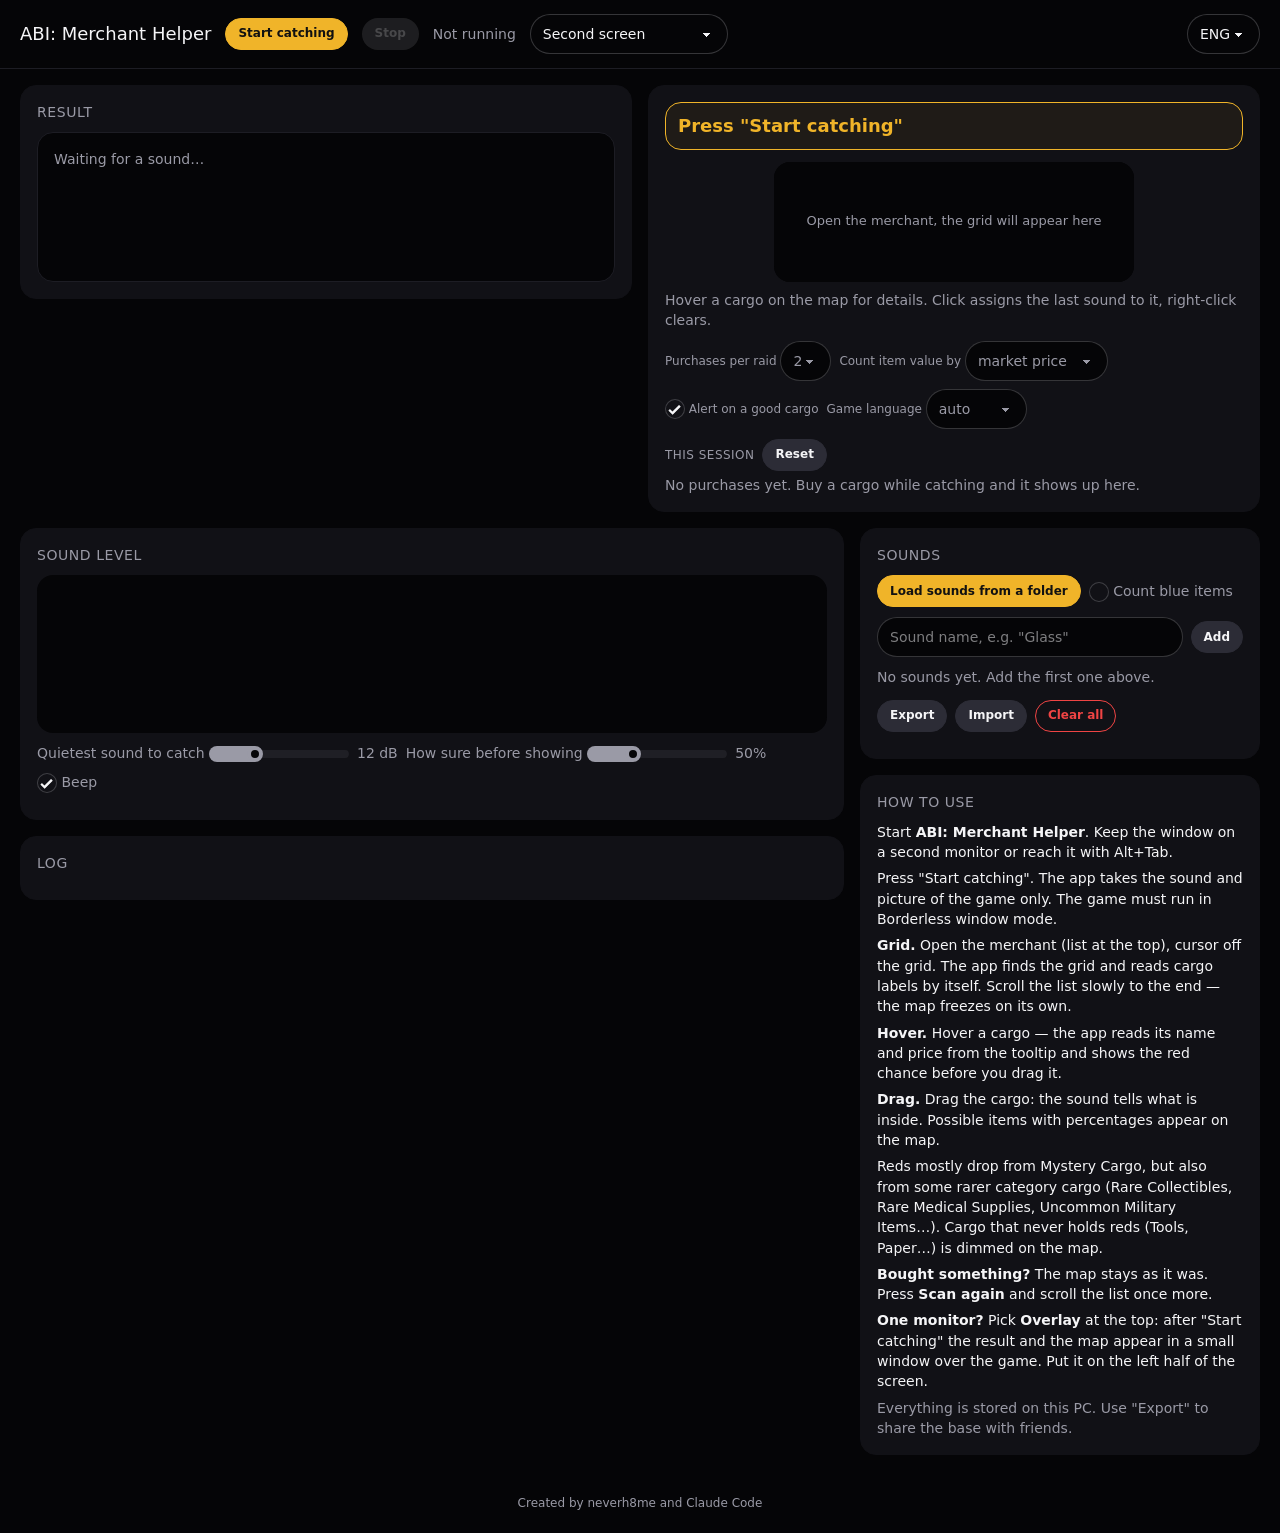
==== commit 56bebe70: "Redesign phase 2: one look - Text uses four sizes only (12, 14, 18, 28 px) as CSS variables. - Corne" ====
--- a/index.html
+++ b/index.html
@@ -10,13 +10,14 @@
 <style>
   /* Controls are daisyUI components (btn, select, input, checkbox, range, card); below is layout and the app's own parts. */
   :root {
-    --bg: var(--color-base-100); --panel: var(--color-base-200); --line: var(--color-base-300); --text: var(--color-base-content); --muted: #9a9aa6;
+    --bg: var(--color-base-100); --panel: var(--color-base-200); --line: var(--color-base-300); --text: var(--color-base-content); --muted: var(--abi-muted);
+    --fs-s: 12px; --fs-m: 14px; --fs-l: 18px; --fs-xl: 28px; /* the only four text sizes */
     --accent: var(--color-primary); --ok: var(--color-success); --bad: var(--color-error);
   }
   * { box-sizing: border-box; }
-  body { margin: 0; background: var(--bg); color: var(--text); font: 14px/1.45 "Segoe UI Variable Text", "Segoe UI", system-ui, sans-serif; }
+  body { margin: 0; background: var(--bg); color: var(--text); font: var(--fs-m)/1.45 "Segoe UI Variable Text", "Segoe UI", system-ui, sans-serif; }
   header { padding: 14px 20px; border-bottom: 1px solid var(--line); display: flex; align-items: center; gap: 14px; flex-wrap: wrap; }
-  header h1 { margin: 0; font-size: 18px; }
+  header h1 { margin: 0; font-size: var(--fs-l); }
   header .state { color: var(--muted); }
   main { display: grid; grid-template-columns: minmax(0, 1fr) 400px; gap: 16px; padding: 0 20px 16px; }
   @media (max-width: 960px) { main { grid-template-columns: 1fr; } }
@@ -26,87 +27,87 @@
   .map-wrap { max-height: calc(100vh - 150px); overflow: auto; }
   @media (max-width: 960px) { .top { grid-template-columns: 1fr; } .top .result-col { position: static; } }
   section.card { background: var(--panel); padding: 16px; margin-bottom: 16px; display: block; }
-  section h2 { margin: 0 0 10px; font-size: 14px; text-transform: uppercase; letter-spacing: .04em; color: var(--muted); }
+  section h2 { margin: 0 0 10px; font-size: var(--fs-m); text-transform: uppercase; letter-spacing: .04em; color: var(--muted); }
   .select, .input { width: auto; }
   [hidden] { display: none !important; }
   label { color: var(--muted); }
   .row { display: flex; gap: 8px; align-items: center; flex-wrap: wrap; margin-bottom: 10px; }
-  canvas { width: 100%; display: block; background: #0a0a0d; border-radius: 6px; }
+  canvas { width: 100%; display: block; background: var(--color-base-100); border-radius: var(--radius-box); }
   #screen { cursor: crosshair; }
   #map { cursor: pointer; width: auto; max-width: 100%; margin: 0 auto; }
   .muted { color: var(--muted); }
   .help li { margin-bottom: 6px; }
   .range { width: 140px; }
-  #log { max-height: 180px; overflow: auto; font-size: 12px; color: var(--muted); font-variant-numeric: tabular-nums; }
-
-  .stage { display: flex; align-items: center; gap: 12px; flex-wrap: wrap; padding: 10px 12px; border: 1px solid var(--accent); border-radius: 8px; background: #f0b4290f; margin-bottom: 12px; }
-  .stage .title { font-size: 18px; font-weight: 700; color: var(--accent); }
+  #log { max-height: 180px; overflow: auto; font-size: var(--fs-s); color: var(--muted); font-variant-numeric: tabular-nums; }
+
+  .stage { display: flex; align-items: center; gap: 12px; flex-wrap: wrap; padding: 10px 12px; border: 1px solid var(--accent); border-radius: var(--radius-box); background: color-mix(in oklab, var(--color-primary) 6%, transparent); margin-bottom: 12px; }
+  .stage .title { font-size: var(--fs-l); font-weight: 700; color: var(--accent); }
   .stage .grow { flex: 1; }
 
   /* Result */
-  #result { border-radius: 8px; padding: 16px; background: #0a0a0d; border: 1px solid var(--line); min-height: 150px; transition: border-color .15s, background .15s; }
-  #result .big { font-size: 40px; font-weight: 800; line-height: 1.1; }
-  .chance { display: flex; justify-content: space-between; align-items: center; padding: 8px 12px; border: 1px solid; border-radius: 8px; margin: 12px 0; }
-  .chance b { font-size: 18px; }
+  #result { border-radius: var(--radius-box); padding: 16px; background: var(--color-base-100); border: 1px solid var(--line); min-height: 150px; transition: border-color .15s, background .15s; }
+  #result .big { font-size: var(--fs-xl); font-weight: 800; line-height: 1.1; }
+  .chance { display: flex; justify-content: space-between; align-items: center; padding: 8px 12px; border: 1px solid; border-radius: var(--radius-box); margin: 12px 0; }
+  .chance b { font-size: var(--fs-l); }
   .tiles { display: grid; grid-template-columns: repeat(auto-fill, minmax(96px, 1fr)); gap: 8px; }
-  .tile { background: #111116; border: 1px solid var(--line); border-radius: 8px; padding: 8px 6px 6px; text-align: center; }
+  .tile { background: var(--color-base-200); border: 1px solid var(--line); border-radius: var(--radius-box); padding: 8px 6px 6px; text-align: center; }
   .tile img { width: 72px; height: 72px; object-fit: contain; display: block; margin: 0 auto; }
-  .tile .noimg { height: 72px; display: flex; align-items: center; justify-content: center; font-size: 11px; color: var(--muted); }
-  .tile i { display: block; height: 3px; border-radius: 2px; margin: 6px 10px; }
-  .tile b { font-size: 15px; font-variant-numeric: tabular-nums; }
+  .tile .noimg { height: 72px; display: flex; align-items: center; justify-content: center; font-size: var(--fs-s); color: var(--muted); }
+  .tile i { display: block; height: 3px; border-radius: var(--radius-box); margin: 6px 10px; }
+  .tile b { font-size: var(--fs-m); font-variant-numeric: tabular-nums; }
 
   .lang { margin-left: auto; }
   /* payback and the best buys */
-  .payback { display: flex; flex-wrap: wrap; gap: 6px 12px; align-items: center; padding: 8px 12px; border: 1px solid var(--line); border-radius: 8px; margin: 0 0 12px; font-size: 13px; }
-  .payback .verdict { font-weight: 700; padding: 1px 8px; border-radius: 10px; color: #111; }
-  .buy-opts { margin: 10px 0 0; font-size: 13px; }
-  #bestBuys .best { display: flex; gap: 8px; align-items: baseline; padding: 4px 0; border-bottom: 1px solid #ffffff0a; font-size: 13px; }
-  #bestBuys .rank { flex: none; width: 26px; text-align: center; border-radius: 10px; background: var(--accent); color: #111; font-weight: 700; }
-  #bestBuys h3, #session h3 { margin: 10px 0 4px; font-size: 13px; color: var(--muted); text-transform: uppercase; letter-spacing: .04em; }
-  #session { font-size: 13px; }
+  .payback { display: flex; flex-wrap: wrap; gap: 6px 12px; align-items: center; padding: 8px 12px; border: 1px solid var(--line); border-radius: var(--radius-box); margin: 0 0 12px; font-size: var(--fs-m); }
+  .payback .verdict { font-weight: 700; padding: 1px 8px; border-radius: var(--radius-box); color: var(--color-primary-content); }
+  .buy-opts { margin: 10px 0 0; font-size: var(--fs-s); }
+  #bestBuys .best { display: flex; gap: 8px; align-items: baseline; padding: 4px 0; border-bottom: 1px solid color-mix(in oklab, var(--color-base-content) 4%, transparent); font-size: var(--fs-m); }
+  #bestBuys .rank { flex: none; width: 26px; text-align: center; border-radius: var(--radius-selector); background: var(--accent); color: var(--color-primary-content); font-weight: 700; }
+  #bestBuys h3, #session h3 { margin: 10px 0 4px; font-size: var(--fs-s); color: var(--muted); text-transform: uppercase; letter-spacing: .04em; }
+  #session { font-size: var(--fs-m); }
   #session h3 button { margin-left: 8px; text-transform: none; letter-spacing: 0; }
   /* overlay window (one monitor): the result card and the map float above the game */
   .overlay { padding: 8px; }
   .overlay #result { padding: 10px; min-height: 0; }
-  .overlay #result .big { font-size: 28px; }
+  .overlay #result .big { font-size: var(--fs-xl); }
   .overlay .tiles { grid-template-columns: repeat(auto-fill, minmax(70px, 1fr)); gap: 6px; }
   .overlay .tile img { width: 48px; height: 48px; }
   .overlay .map-wrap { max-height: none; margin-top: 8px; }
   .update { margin-left: auto; }
   .update:not([hidden]) + .lang { margin-left: 0; }
-  .credits { text-align: center; color: var(--muted); font-size: 12px; padding: 8px 20px 20px; }
-  .map-pop { position: fixed; z-index: 10; width: 340px; background: #0f0f13; border: 1px solid #2c2c36; border-radius: 10px; padding: 12px; box-shadow: 0 8px 30px #000a; pointer-events: none; }
-  .map-pop .head { color: var(--muted); font-size: 13px; }
+  .credits { text-align: center; color: var(--muted); font-size: var(--fs-s); padding: 8px 20px 20px; }
+  .map-pop { position: fixed; z-index: 10; width: 340px; background: var(--color-base-200); border: 1px solid var(--color-neutral); border-radius: var(--radius-box); padding: 12px; box-shadow: 0 8px 30px color-mix(in oklab, var(--color-base-100) 66%, transparent); pointer-events: none; }
+  .map-pop .head { color: var(--muted); font-size: var(--fs-s); }
   .map-pop .tiles { grid-template-columns: repeat(3, 1fr); }
   .map-pop .tile img { width: 56px; height: 56px; }
   #result .sub { color: var(--muted); margin: 4px 0 12px; }
   .bars div { display: flex; align-items: center; gap: 8px; margin: 4px 0; }
-  .bars .bar { flex: 1; height: 10px; background: #111116; border-radius: 5px; overflow: hidden; }
+  .bars .bar { flex: 1; height: 10px; background: var(--color-base-200); border-radius: var(--radius-selector); overflow: hidden; }
   .bars .bar i { display: block; height: 100%; }
   .bars .name { width: 100px; }
   .bars .val { width: 48px; text-align: right; font-variant-numeric: tabular-nums; }
   .items { margin-top: 12px; display: flex; flex-wrap: wrap; gap: 6px; }
-  .chip { display: inline-flex; align-items: center; gap: 6px; padding: 3px 8px; border-radius: 12px; background: #111116; border: 1px solid var(--line); font-size: 13px; }
+  .chip { display: inline-flex; align-items: center; gap: 6px; padding: 3px 8px; border-radius: var(--radius-selector); background: var(--color-base-200); border: 1px solid var(--line); font-size: var(--fs-m); }
   .chip img { width: 28px; height: 28px; object-fit: contain; }
   .dot { width: 10px; height: 10px; border-radius: 50%; flex: none; }
 
   /* Sounds */
-  .sound { border: 1px solid var(--line); border-radius: 8px; padding: 10px; margin-bottom: 10px; }
+  .sound { border: 1px solid var(--line); border-radius: var(--radius-box); padding: 10px; margin-bottom: 10px; }
   .sound.recording { border-color: var(--bad); box-shadow: 0 0 0 1px var(--bad); }
   .sound.hit { border-color: var(--accent); }
   .sound-head { display: flex; align-items: center; gap: 8px; }
   .sound-head .grow { flex: 1; font-weight: 600; overflow: hidden; text-overflow: ellipsis; white-space: nowrap; }
-  .sound .meta { color: var(--muted); font-size: 12px; margin: 4px 0 8px; }
-  .item-row { display: flex; align-items: center; gap: 6px; margin: 4px 0; font-size: 13px; }
+  .sound .meta { color: var(--muted); font-size: var(--fs-s); margin: 4px 0 8px; }
+  .item-row { display: flex; align-items: center; gap: 6px; margin: 4px 0; font-size: var(--fs-m); }
   .item-row .grow { flex: 1; overflow: hidden; text-overflow: ellipsis; white-space: nowrap; }
-  .item-row img { width: 24px; height: 24px; object-fit: contain; background: #0a0a0d; border-radius: 4px; }
+  .item-row img { width: 24px; height: 24px; object-fit: contain; background: var(--color-base-100); border-radius: 0; }
   .add-item { display: grid; grid-template-columns: 1fr 96px 74px 50px auto; gap: 6px; margin-top: 8px; }
-  details summary { cursor: pointer; font-size: 12px; }
+  details summary { cursor: pointer; font-size: var(--fs-s); }
   .sizes { display: flex; flex-wrap: wrap; gap: 6px; margin-bottom: 12px; }
-  .size { border: 1px solid var(--line); border-radius: 6px; padding: 2px 8px; font-size: 13px; font-variant-numeric: tabular-nums; }
-  .size.on { background: #ffffff14; outline: 2px solid var(--text); }
+  .size { border: 1px solid var(--line); border-radius: var(--radius-selector); padding: 2px 8px; font-size: var(--fs-m); font-variant-numeric: tabular-nums; }
+  .size.on { background: color-mix(in oklab, var(--color-base-content) 8%, transparent); outline: 2px solid var(--text); }
   .odds { margin-top: 12px; }
-  .odds-row { display: flex; align-items: center; gap: 8px; padding: 3px 0; font-size: 13px; border-bottom: 1px solid #ffffff0a; }
+  .odds-row { display: flex; align-items: center; gap: 8px; padding: 3px 0; font-size: var(--fs-m); border-bottom: 1px solid color-mix(in oklab, var(--color-base-content) 4%, transparent); }
   .odds-row .grow { flex: 1; overflow: hidden; text-overflow: ellipsis; white-space: nowrap; }
   .odds-row img { width: 24px; height: 24px; object-fit: contain; }
   .odds-row b { width: 44px; text-align: right; font-variant-numeric: tabular-nums; }
@@ -117,8 +118,8 @@
   body.app .scroll { flex: 1; overflow: auto; }
   body.app .win-ctrls { display: flex; gap: 2px; margin-left: 8px; }
   body.app .map-wrap { max-height: calc(100vh - 210px); }
-  .win-btn svg { width: 16px; height: 16px; fill: none; stroke: currentColor; stroke-width: 1.6; stroke-linecap: round; }
-  .win-btn.close:hover { background: #e5173a; color: #fff; }
+  .ic { width: 16px; height: 16px; flex: none; }
+  .win-btn.close:hover { background: var(--color-error); color: var(--color-error-content); }
 </style>
 <script>
 // In the app the page's storage starts empty (another browser profile). Once, before anything reads it, it is
@@ -150,9 +151,9 @@
   </select>
   <button id="btnUpdates" class="btn btn-ghost btn-xs ver" hidden></button>
   <div class="win-ctrls">
-    <button class="btn btn-ghost btn-sm btn-square win-btn" id="winMin" data-i18n-title="win.min"><svg viewBox="0 0 16 16"><path d="M3 8h10"/></svg></button>
-    <button class="btn btn-ghost btn-sm btn-square win-btn" id="winMax" data-i18n-title="win.max"><svg viewBox="0 0 16 16"><rect x="3.5" y="3.5" width="9" height="9" rx="1.5"/></svg></button>
-    <button class="btn btn-ghost btn-sm btn-square win-btn close" id="winClose" data-i18n-title="win.close"><svg viewBox="0 0 16 16"><path d="M4 4l8 8M12 4l-8 8"/></svg></button>
+    <button class="btn btn-ghost btn-sm btn-square win-btn" id="winMin" data-i18n-title="win.min" data-i18n-aria="win.min"><i data-icon="win-min"></i></button>
+    <button class="btn btn-ghost btn-sm btn-square win-btn" id="winMax" data-i18n-title="win.max" data-i18n-aria="win.max"><i data-icon="win-max"></i></button>
+    <button class="btn btn-ghost btn-sm btn-square win-btn close" id="winClose" data-i18n-title="win.close" data-i18n-aria="win.close"><i data-icon="close"></i></button>
   </div>
 </header>
 <div class="scroll">
@@ -257,6 +258,7 @@
 <script src="vision.js"></script>
 <script src="lib/tesseract/tesseract.min.js"></script>
 <script src="ocr.js"></script>
+<script src="lib/icons.js"></script>
 <script>
 'use strict';
 
@@ -350,6 +352,13 @@
 
 // ---------- DOM ----------
 const $ = id => document.getElementById(id);
+// Theme colours for the canvases (CSS variables do not reach a canvas)
+const THEME = (() => {
+  const cs = getComputedStyle(document.documentElement), v = n => cs.getPropertyValue(n).trim();
+  return { bg: v('--color-base-100'), panel: v('--color-base-200'), line: v('--color-base-300'), neutral: v('--color-neutral'),
+    text: v('--color-base-content'), muted: v('--abi-muted'), primary: v('--color-primary'), onPrimary: v('--color-primary-content'),
+    info: v('--color-info'), error: v('--color-error') };
+})();
 const APP = !!window.__ABI_APP__; // inside the app window (not a browser tab)
 const ui = {
   start: $('btnStart'), stop: $('btnStop'), status: $('status'), result: $('result'),
@@ -1658,7 +1667,7 @@
   const odds = cargoRedOdds(rec);
   const label = rec.label;
   const red = odds ? odds.red : null;
-  const color = red === null ? '#8796a8' : redColor(red);
+  const color = red === null ? THEME.muted : redColor(red);
   ui.result.style.borderColor = color;
   ui.result.style.background = color + '1a';
   const title = red === null ? tr('hover.title') : red >= 0.995 ? tr('card.red') : red > 0 ? tr('hover.maybe', { p: pct(red) }) : tr('hover.none');
@@ -2037,10 +2046,10 @@
   const H = placed.length ? Math.min(MAP_MAX_ROWS, Math.max(1, maxR - minR)) * MAP_U : 120;
   if (ui.map.width !== W || ui.map.height !== H) { ui.map.width = W; ui.map.height = H; }
   const c = mapCtx;
-  c.fillStyle = '#0a0a0d';
+  c.fillStyle = THEME.bg;
   c.fillRect(0, 0, W, H);
   if (!placed.length) {
-    c.fillStyle = '#8796a8'; c.font = '13px system-ui, sans-serif'; c.textAlign = 'center'; c.textBaseline = 'middle';
+    c.fillStyle = THEME.muted; c.font = '13px system-ui, sans-serif'; c.textAlign = 'center'; c.textBaseline = 'middle';
     c.fillText(tr('map.empty'), W / 2, H / 2);
     renderBestBuys([]);
     return;
@@ -2051,7 +2060,7 @@
   for (const rec of placed) {
     const key = keyOf.get(rec);
     const x = (rec.C - minC) * MAP_U, y = (rec.R - minR) * MAP_U, w = rec.w * MAP_U, h = rec.h * MAP_U;
-    c.fillStyle = '#0f0f13';
+    c.fillStyle = THEME.panel;
     c.fillRect(x + 2, y + 2, w - 4, h - 4);
     if (rec.thumb) { c.globalAlpha = 0.35; c.drawImage(rec.thumb, x + 2, y + 2, w - 4, h - 4); c.globalAlpha = 1; }
 
@@ -2060,7 +2069,7 @@
       c.fillStyle = 'rgba(11,12,15,.7)';
       c.fillRect(x + 2, y + 2, w - 4, h - 4);
       if (rec.bought.img) { c.globalAlpha = 0.6; drawItemIcon(c, rec.bought, x + 8, y + 8, w - 16, h - 16); c.globalAlpha = 1; }
-      c.strokeStyle = '#2c2c36'; c.lineWidth = 1;
+      c.strokeStyle = THEME.neutral; c.lineWidth = 1;
       c.strokeRect(x + 2.5, y + 2.5, w - 5, h - 5);
       c.fillStyle = '#22c55e'; c.font = 'bold 14px system-ui, sans-serif'; c.textAlign = 'left'; c.textBaseline = 'top';
       c.fillText('✓', x + 6, y + 4);
@@ -2076,7 +2085,7 @@
         // a category cargo whose pools hold no reds (Tools, Paper…): dimmed
         c.fillStyle = 'rgba(11,12,15,.6)';
         c.fillRect(x + 2, y + 2, w - 4, h - 4);
-        c.strokeStyle = '#1d1d24'; c.lineWidth = 1;
+        c.strokeStyle = THEME.line; c.lineWidth = 1;
         c.strokeRect(x + 2.5, y + 2.5, w - 5, h - 5);
         continue;
       }
@@ -2087,7 +2096,7 @@
         c.strokeRect(x + 3, y + 3, w - 6, h - 6);
         c.font = 'bold 11px system-ui, sans-serif'; c.textAlign = 'center'; c.textBaseline = 'bottom';
         const text = rec.w > 1 ? tier.short : tier.tiny;
-        c.lineWidth = 3; c.strokeStyle = '#000';
+        c.lineWidth = 3; c.strokeStyle = THEME.bg;
         c.strokeText(text, x + w / 2, y + h - 4);
         c.fillStyle = tier.color;
         c.fillText(text, x + w / 2, y + h - 4);
@@ -2101,19 +2110,19 @@
         c.fillStyle = revealed.color;
         c.fillText(qName(revealed), x + w / 2, y + h - 4);
       } else {
-        c.strokeStyle = '#2c2c36'; c.lineWidth = 1;
+        c.strokeStyle = THEME.neutral; c.lineWidth = 1;
         c.strokeRect(x + 2.5, y + 2.5, w - 5, h - 5);
       }
-      c.fillStyle = '#8796a8'; c.font = '12px system-ui, sans-serif'; c.textAlign = 'left'; c.textBaseline = 'top';
+      c.fillStyle = THEME.muted; c.font = '12px system-ui, sans-serif'; c.textAlign = 'left'; c.textBaseline = 'top';
       c.fillText('?', x + 6, y + 5);
       if (rec.price) {
         // tooltip price and the red chance by it (before any sound)
         const odds = cargoRedOdds(rec);
         c.font = 'bold 11px system-ui, sans-serif'; c.textAlign = 'right';
-        c.lineWidth = 3; c.strokeStyle = '#000';
+        c.lineWidth = 3; c.strokeStyle = THEME.bg;
         const text = money(rec.price) + (odds && odds.red > 0 ? ` · ${pct(odds.red)}` : '');
         c.strokeText(text, x + w - 5, y + 5);
-        c.fillStyle = odds && odds.red > 0 ? redColor(odds.red) : '#e3e9f0';
+        c.fillStyle = odds && odds.red > 0 ? redColor(odds.red) : THEME.text;
         c.fillText(text, x + w - 5, y + 5);
       }
       continue;
@@ -2125,7 +2134,7 @@
     // If there is one item (or nearly certain), one big picture.
     const cands = itemOdds(sound, size, info).filter(x => x.p >= 0.02);
     const top = cands.slice().sort((a, b) => b.p - a.p)[0];
-    c.fillStyle = red > 0 ? 'rgba(127,29,29,.55)' : '#0f0f13';
+    c.fillStyle = red > 0 ? 'rgba(127,29,29,.55)' : THEME.panel;
     c.fillRect(x + 2, y + 2, w - 4, h - 4);
     if (top && (cands.length === 1 || top.p >= 0.995)) {
       drawItemIcon(c, top.it, x + 6, y + 4, w - 12, h - 16);
@@ -2141,12 +2150,12 @@
         c.fillStyle = qById[it.q].color;
         c.fillRect(cx + cw * 0.2, cy + s + 2, cw * 0.6, 2);
         c.font = 'bold 9px system-ui, sans-serif'; c.textAlign = 'center'; c.textBaseline = 'top';
-        c.fillStyle = '#e3e9f0';
+        c.fillStyle = THEME.text;
         c.fillText(pctFine(p), cx + cw / 2, cy + s + 4);
       });
     }
-    const color = red > 0 ? '#ef4444' : '#2c2c36';
-    c.strokeStyle = key === lastKey ? '#f0b429' : color; c.lineWidth = key === lastKey || red > 0 ? 3 : 1;
+    const color = red > 0 ? '#ef4444' : THEME.neutral;
+    c.strokeStyle = key === lastKey ? THEME.primary : color; c.lineWidth = key === lastKey || red > 0 ? 3 : 1;
     c.strokeRect(x + 3, y + 3, w - 6, h - 6);
   }
 
@@ -2154,9 +2163,9 @@
   const best = bestBuys();
   best.forEach(({ rec }, i) => {
     const x = (rec.C - minC) * MAP_U, y = (rec.R - minR) * MAP_U + rec.h * MAP_U;
-    c.fillStyle = '#f0b429';
+    c.fillStyle = THEME.primary;
     c.beginPath(); c.arc(x + 14, y - 14, 10, 0, Math.PI * 2); c.fill();
-    c.fillStyle = '#111'; c.font = 'bold 11px system-ui, sans-serif'; c.textAlign = 'center'; c.textBaseline = 'middle';
+    c.fillStyle = THEME.onPrimary; c.font = 'bold 11px system-ui, sans-serif'; c.textAlign = 'center'; c.textBaseline = 'middle';
     c.fillText('#' + (i + 1), x + 14, y - 13);
   });
   renderBestBuys(best);
@@ -2175,13 +2184,13 @@
   const cur = cursorHist[cursorHist.length - 1];
   if (cursorKey && cargo.has(cursorKey)) {
     const r = cargo.get(cursorKey);
-    c.strokeStyle = '#22d3ee'; c.lineWidth = 3;
+    c.strokeStyle = THEME.info; c.lineWidth = 3;
     c.strokeRect((r.C - minC) * MAP_U + 1.5, (r.R - minR) * MAP_U + 1.5, r.w * MAP_U - 3, r.h * MAP_U - 3);
   }
   if (cur && P && viewport && performance.now() - cur.t < CURSOR_KEEP_MS) {
     const mx = ((cur.x - phaseX) / P - minC) * MAP_U, my = ((cur.y + offset) / P - minR) * MAP_U;
     if (mx >= 0 && my >= 0 && mx <= W && my <= H) {
-      c.fillStyle = '#22d3ee';
+      c.fillStyle = THEME.info;
       c.beginPath(); c.arc(mx, my, 4, 0, Math.PI * 2); c.fill();
     }
   }
@@ -2325,8 +2334,8 @@
       <div class="sound-head">
         <span class="grow" title="${esc(soundName(s))}">${esc(soundName(s))}</span>
         <button class="btn btn-xs btn-neutral small" data-act="rec">${esc(tr(s.id === recordingId ? 'btn.cancel' : 'btn.record'))}</button>
-        <button class="btn btn-xs btn-neutral small" data-act="rename">✎</button>
-        <button class="btn btn-xs btn-error btn-outline small danger" data-act="del">✕</button>
+        <button class="btn btn-xs btn-neutral small" data-act="rename" aria-label="${esc(tr('act.rename'))}" title="${esc(tr('act.rename'))}">${icon('edit')}</button>
+        <button class="btn btn-xs btn-error btn-outline small danger" data-act="del" aria-label="${esc(tr('act.delSound'))}" title="${esc(tr('act.delSound'))}">${icon('trash')}</button>
       </div>
       <div class="meta">${s.lib ? esc(tr('snd.lib')) : ''}${esc(tr('snd.samples', { n: templatesOf(s).up.length }))}${s.waves.length ? ` <a href="#" data-act="clearSamples" class="muted">${esc(tr('snd.reset'))}</a>` : ''}
         · ${s.items.length ? esc(tr('snd.red', { p: pct(odds.red || 0) })) + (redSizes.length ? ` (${redSizes.join(', ')})` : '') : esc(tr('snd.noise'))}
@@ -2339,15 +2348,15 @@
             ${it.img ? `<img src="${it.img}" alt="">` : ''}
             <span class="grow" title="${esc(itemName(it))}">${esc(itemName(it))}</span>
             <span class="muted">${normSize(it.size)}${it.wp ? '' : ` ×${it.w}`}</span>
-            <button class="btn btn-xs btn-neutral small" data-act="img" data-i="${i}" title="${esc(tr('tip.img'))}">🖼</button>
-            <button class="btn btn-xs btn-neutral small" data-act="delItem" data-i="${i}">✕</button>
+            <button class="btn btn-xs btn-neutral small" data-act="img" data-i="${i}" aria-label="${esc(tr('tip.img'))}" title="${esc(tr('tip.img'))}">${icon('image')}</button>
+            <button class="btn btn-xs btn-neutral small" data-act="delItem" data-i="${i}" aria-label="${esc(tr('act.delItem'))}" title="${esc(tr('act.delItem'))}">${icon('close')}</button>
           </div>`).join('')}</div>
         <div class="add-item">
           <input class="input input-sm" type="text" placeholder="${esc(tr('ph.item'))}" data-f="name">
           <select class="select select-sm" data-f="q">${qOptions}</select>
           <select class="select select-sm" data-f="size">${sizeOptions}</select>
           <input class="input input-sm" type="number" value="1" min="0.1" step="0.1" title="${esc(tr('tip.weight'))}" data-f="w">
-          <button class="btn btn-xs btn-neutral small" data-act="addItem">+</button>
+          <button class="btn btn-xs btn-neutral small" data-act="addItem" aria-label="${esc(tr('act.addItem'))}" title="${esc(tr('act.addItem'))}">${icon('plus')}</button>
         </div>
       </details>`;
 
@@ -2410,12 +2419,12 @@
 function drawLevel(db, trig) {
   const { width: w, height: h } = ui.spec;
   specCtx.drawImage(ui.spec, -1, 0);
-  specCtx.fillStyle = '#0a0a0d';
+  specCtx.fillStyle = THEME.bg;
   specCtx.fillRect(w - 1, 0, 1, h);
   const v = Math.min(1, Math.max(0, (db + 90) / 80));
   specCtx.fillStyle = `hsl(${200 - v * 160}, 80%, 55%)`;
   specCtx.fillRect(w - 1, h - v * h, 1, v * h);
-  if (trig) { specCtx.fillStyle = recordingId ? '#ef4444' : '#f0b429'; specCtx.fillRect(w - 1, 0, 1, 8); }
+  if (trig) { specCtx.fillStyle = recordingId ? THEME.error : THEME.primary; specCtx.fillRect(w - 1, 0, 1, 8); }
 }
 
 // ---------- Library ----------
@@ -2484,7 +2493,7 @@
 function soundName(s) { return I18n.lang === 'en' && s.nameEn ? s.nameEn : s.name; }
 function qName(q) { return tr('q.' + q.id); }
 function money(x) { return x >= 1e6 ? (x / 1e6).toFixed(1) + 'M' : Math.round(x / 1000) + 'k'; }
-function redColor(red) { return red >= 0.5 ? '#ef4444' : red > 0 ? '#f0b429' : '#8796a8'; }
+function redColor(red) { return red >= 0.5 ? '#ef4444' : red > 0 ? '#f0b429' : THEME.muted; }
 function esc(s) { return String(s).replace(/[&<>"']/g, c => ({ '&': '&amp;', '<': '&lt;', '>': '&gt;', '"': '&quot;', "'": '&#39;' }[c])); }
 function setStatus(s) { ui.status.textContent = s; }
 function log(s) {
@@ -2716,6 +2725,7 @@
 }
 checkUpdate();
 setInterval(checkUpdate, 6 * 3600e3);
+hydrateIcons();
 I18n.apply();
 syncLabels();
 renderProfiles();
--- a/lib/daisyui/abi-theme.css
+++ b/lib/daisyui/abi-theme.css
@@ -5,6 +5,7 @@
   --color-base-200: #111116;
   --color-base-300: #1d1d24;
   --color-base-content: #f5f5f7;
+  --abi-muted: #9a9aa6; /* secondary text; not a daisyUI token, used by the page and its canvases */
   --color-primary: #f0b429;
   --color-primary-content: #111111;
   --color-secondary: #3b82f6;
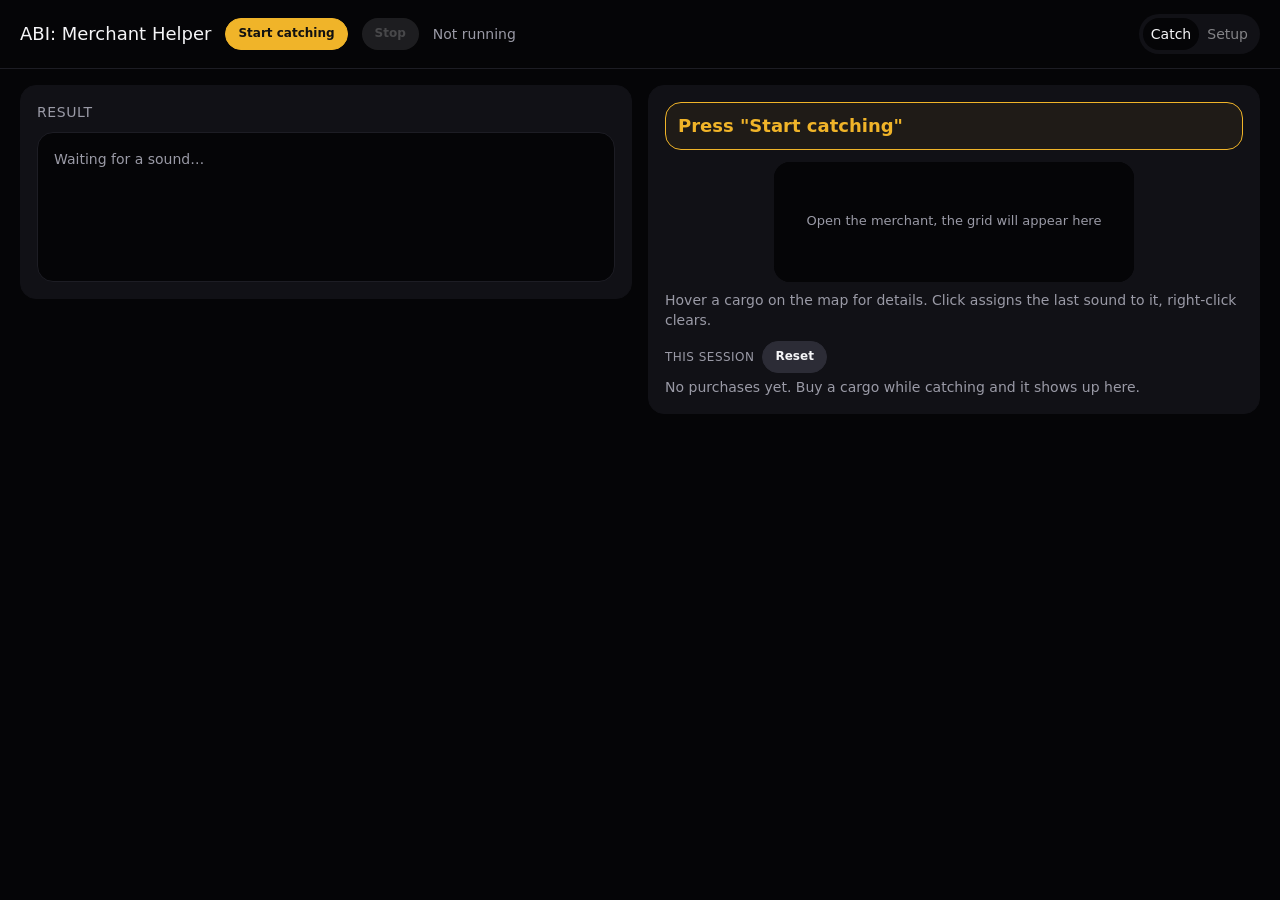
==== commit 4b053cc9: "Redesign phase 3: two views, Catch and Setup - Catch shows what is used at the merchant: Start/Stop," ====
--- a/index.html
+++ b/index.html
@@ -19,7 +19,10 @@
   header { padding: 14px 20px; border-bottom: 1px solid var(--line); display: flex; align-items: center; gap: 14px; flex-wrap: wrap; }
   header h1 { margin: 0; font-size: var(--fs-l); }
   header .state { color: var(--muted); }
-  main { display: grid; grid-template-columns: minmax(0, 1fr) 400px; gap: 16px; padding: 0 20px 16px; }
+  header .spacer { flex: 1; align-self: stretch; }
+  #viewSetup .fieldset { padding: 0; }
+  #viewSetup .label { white-space: normal; }
+  main { display: grid; grid-template-columns: minmax(0, 1fr) 400px; gap: 16px; padding: 16px 20px; }
   @media (max-width: 960px) { main { grid-template-columns: 1fr; } }
   /* top: result on the left (stays in place when scrolling), map on the right in its own box */
   .top { display: grid; grid-template-columns: minmax(0, 1fr) minmax(0, 1fr); gap: 16px; padding: 16px 20px 0; align-items: start; }
@@ -56,7 +59,6 @@
   .tile i { display: block; height: 3px; border-radius: var(--radius-box); margin: 6px 10px; }
   .tile b { font-size: var(--fs-m); font-variant-numeric: tabular-nums; }
 
-  .lang { margin-left: auto; }
   /* payback and the best buys */
   .payback { display: flex; flex-wrap: wrap; gap: 6px 12px; align-items: center; padding: 8px 12px; border: 1px solid var(--line); border-radius: var(--radius-box); margin: 0 0 12px; font-size: var(--fs-m); }
   .payback .verdict { font-weight: 700; padding: 1px 8px; border-radius: var(--radius-box); color: var(--color-primary-content); }
@@ -73,9 +75,7 @@
   .overlay .tiles { grid-template-columns: repeat(auto-fill, minmax(70px, 1fr)); gap: 6px; }
   .overlay .tile img { width: 48px; height: 48px; }
   .overlay .map-wrap { max-height: none; margin-top: 8px; }
-  .update { margin-left: auto; }
-  .update:not([hidden]) + .lang { margin-left: 0; }
-  .credits { text-align: center; color: var(--muted); font-size: var(--fs-s); padding: 8px 20px 20px; }
+  .credits { color: var(--muted); font-size: var(--fs-s); margin: 12px 0 0; }
   .map-pop { position: fixed; z-index: 10; width: 340px; background: var(--color-base-200); border: 1px solid var(--color-neutral); border-radius: var(--radius-box); padding: 12px; box-shadow: 0 8px 30px color-mix(in oklab, var(--color-base-100) 66%, transparent); pointer-events: none; }
   .map-pop .head { color: var(--muted); font-size: var(--fs-s); }
   .map-pop .tiles { grid-template-columns: repeat(3, 1fr); }
@@ -141,14 +141,13 @@
   <button id="btnStart" class="btn btn-sm btn-primary primary" data-i18n="btn.start">Start catching</button>
   <button class="btn btn-sm btn-neutral" id="btnStop" disabled data-i18n="btn.stop">Stop</button>
   <span class="state" id="status" data-i18n="status.idle">Not running</span>
-  <select id="mode" class="select select-sm mode" data-i18n-title="mode.title">
-    <option value="second" data-i18n="mode.second">Second screen</option><option value="overlay" data-i18n="mode.overlay">Overlay (one monitor)</option>
-  </select>
+  <span class="spacer" data-tauri-drag-region></span>
   <button class="btn btn-sm btn-neutral" id="btnOverlay" hidden data-i18n="btn.overlay">Open overlay</button>
   <a id="update" class="btn btn-info btn-outline btn-sm update" target="_blank" rel="noopener" hidden></a>
-  <select id="lang" class="select select-sm lang" title="Мова · Language · Язык">
-    <option value="uk">UA</option><option value="en">ENG</option><option value="ru">RU</option>
-  </select>
+  <div role="tablist" class="tabs tabs-box tabs-sm" id="views">
+    <button role="tab" class="tab" id="tabCatch" aria-controls="viewCatch" data-i18n="tab.catch"></button>
+    <button role="tab" class="tab" id="tabSetup" aria-controls="viewSetup" data-i18n="tab.setup"></button>
+  </div>
   <button id="btnUpdates" class="btn btn-ghost btn-xs ver" hidden></button>
   <div class="win-ctrls">
     <button class="btn btn-ghost btn-sm btn-square win-btn" id="winMin" data-i18n-title="win.min" data-i18n-aria="win.min"><i data-icon="win-min"></i></button>
@@ -158,6 +157,7 @@
 </header>
 <div class="scroll">
 
+<div id="viewCatch" role="tabpanel" aria-labelledby="tabCatch">
 <div class="top">
   <section class="card card-border result-col">
     <h2 data-i18n="h.result">Result</h2>
@@ -174,31 +174,54 @@
     </div>
     <div class="map-wrap" id="mapWrap"><canvas id="map" width="360" height="200"></canvas></div>
     <p class="muted" style="margin:8px 0 0" data-i18n="map.hint"></p>
-    <div class="row buy-opts">
-      <label><span data-i18n="opt.buys">Purchases per raid</span> <select class="select select-sm" id="buysPerRaid"><option>2</option><option>3</option><option>4</option></select></label>
-      <label><span data-i18n="opt.value">Value by</span> <select class="select select-sm" id="valueBasis"><option value="market" data-i18n="value.market">market price</option><option value="trader" data-i18n="value.trader">trader hand-in</option></select></label>
-      <label><input class="checkbox checkbox-sm" type="checkbox" id="alertOn"> <span data-i18n="opt.alert">Alert on a good cargo</span></label>
-      <label><span data-i18n="opt.gameLang">Game language</span> <select class="select select-sm" id="gameLang"><option value="auto" data-i18n="gameLang.auto">auto</option><option value="eng">English</option><option value="rus">Русский</option></select></label>
-    </div>
     <div id="bestBuys"></div>
     <div id="session"></div>
   </section>
 </div>
 <div id="mapPop" class="map-pop" hidden></div>
-
-<main>
+</div>
+
+
+
+<main id="viewSetup" role="tabpanel" aria-labelledby="tabSetup" hidden>
   <div>
-
     <section class="card card-border">
-      <h2 data-i18n="h.level">Sound level</h2>
-      <canvas id="spec" width="800" height="160"></canvas>
-      <div class="row" style="margin-top:10px">
-        <label><span data-i18n="lbl.sens">Sensitivity</span> <input class="range range-xs" type="range" id="sens" min="4" max="30" value="12"></label>
-        <span id="sensVal" class="muted"></span>
-        <label><span data-i18n="lbl.thr">Match threshold</span> <input class="range range-xs" type="range" id="thr" min="30" max="95" value="50"></label>
-        <span id="thrVal" class="muted"></span>
-        <label><input class="checkbox checkbox-sm" type="checkbox" id="beep" checked> <span data-i18n="lbl.beep">Beep</span></label>
-      </div>
+      <fieldset class="fieldset">
+        <legend class="fieldset-legend" data-i18n="set.screen"></legend>
+        <div class="row">
+          <label><span data-i18n="opt.mode"></span> <select id="mode" class="select select-sm mode" data-i18n-title="mode.title"><option value="second" data-i18n="mode.second">Second screen</option><option value="overlay" data-i18n="mode.overlay">Overlay (one monitor)</option></select></label>
+          <label><span data-i18n="opt.uiLang"></span> <select id="lang" class="select select-sm lang" title="Мова · Language · Язык"><option value="uk">UA</option><option value="en">ENG</option><option value="ru">RU</option></select></label>
+        </div>
+        <p class="label" data-i18n="set.screenHint"></p>
+      </fieldset>
+    </section>
+
+    <section class="card card-border">
+      <fieldset class="fieldset">
+        <legend class="fieldset-legend" data-i18n="set.merchant"></legend>
+        <div class="row">
+          <label><span data-i18n="opt.buys">Purchases per raid</span> <select class="select select-sm" id="buysPerRaid"><option>2</option><option>3</option><option>4</option></select></label>
+          <label><span data-i18n="opt.value">Value by</span> <select class="select select-sm" id="valueBasis"><option value="market" data-i18n="value.market">market price</option><option value="trader" data-i18n="value.trader">trader hand-in</option></select></label>
+          <label><span data-i18n="opt.gameLang">Game language</span> <select class="select select-sm" id="gameLang"><option value="auto" data-i18n="gameLang.auto">auto</option><option value="eng">English</option><option value="rus">Русский</option></select></label>
+        </div>
+        <div class="row"><label><input class="checkbox checkbox-sm" type="checkbox" id="alertOn"> <span data-i18n="opt.alert">Alert on a good cargo</span></label></div>
+        <p class="label" data-i18n="set.merchantHint"></p>
+      </fieldset>
+    </section>
+
+    <section class="card card-border">
+      <fieldset class="fieldset">
+        <legend class="fieldset-legend" data-i18n="h.level"></legend>
+        <canvas id="spec" width="800" height="160"></canvas>
+        <div class="row" style="margin-top:10px">
+          <label><span data-i18n="lbl.sens">Sensitivity</span> <input class="range range-xs" type="range" id="sens" min="4" max="30" value="12"></label>
+          <span id="sensVal" class="muted"></span>
+          <label><span data-i18n="lbl.thr">Match threshold</span> <input class="range range-xs" type="range" id="thr" min="30" max="95" value="50"></label>
+          <span id="thrVal" class="muted"></span>
+          <label><input class="checkbox checkbox-sm" type="checkbox" id="beep" checked> <span data-i18n="lbl.beep">Beep</span></label>
+        </div>
+        <p class="label" data-i18n="set.soundHint"></p>
+      </fieldset>
     </section>
 
     <section class="card card-border">
@@ -243,11 +266,10 @@
         <li data-i18n-html="help.8"></li>
       </ol>
       <p class="muted" data-i18n="help.note"></p>
+      <p class="credits">Created by neverh8me and Claude Code</p>
     </section>
   </div>
 </main>
-
-<footer class="credits">Created by neverh8me and Claude Code</footer>
 
 <video id="video" autoplay muted playsinline hidden></video>
 
@@ -2725,6 +2747,29 @@
 }
 checkUpdate();
 setInterval(checkUpdate, 6 * 3600e3);
+// Two views: Catch (at the merchant) and Setup (everything else)
+const VIEW_KEY = 'abi-mh-view-v1';
+const VIEWS = [['tabCatch', 'viewCatch'], ['tabSetup', 'viewSetup']];
+function showView(view) {
+  for (const [tab, panel] of VIEWS) {
+    const on = panel === view;
+    $(tab).classList.toggle('tab-active', on);
+    $(tab).setAttribute('aria-selected', String(on));
+    $(tab).tabIndex = on ? 0 : -1;
+    $(panel).hidden = !on;
+  }
+  try { localStorage.setItem(VIEW_KEY, JSON.stringify(view)); } catch {}
+}
+for (const [tab, panel] of VIEWS) $(tab).onclick = () => showView(panel);
+$('views').addEventListener('keydown', e => {
+  if (e.key !== 'ArrowLeft' && e.key !== 'ArrowRight') return;
+  const i = VIEWS.findIndex(([tab]) => tab === document.activeElement.id);
+  const [tab, panel] = VIEWS[(i + (e.key === 'ArrowRight' ? 1 : VIEWS.length - 1)) % VIEWS.length];
+  showView(panel);
+  $(tab).focus();
+});
+showView(VIEWS.some(([, v]) => v === loadJson(VIEW_KEY, '')) ? loadJson(VIEW_KEY, '') : 'viewCatch');
+
 hydrateIcons();
 I18n.apply();
 syncLabels();
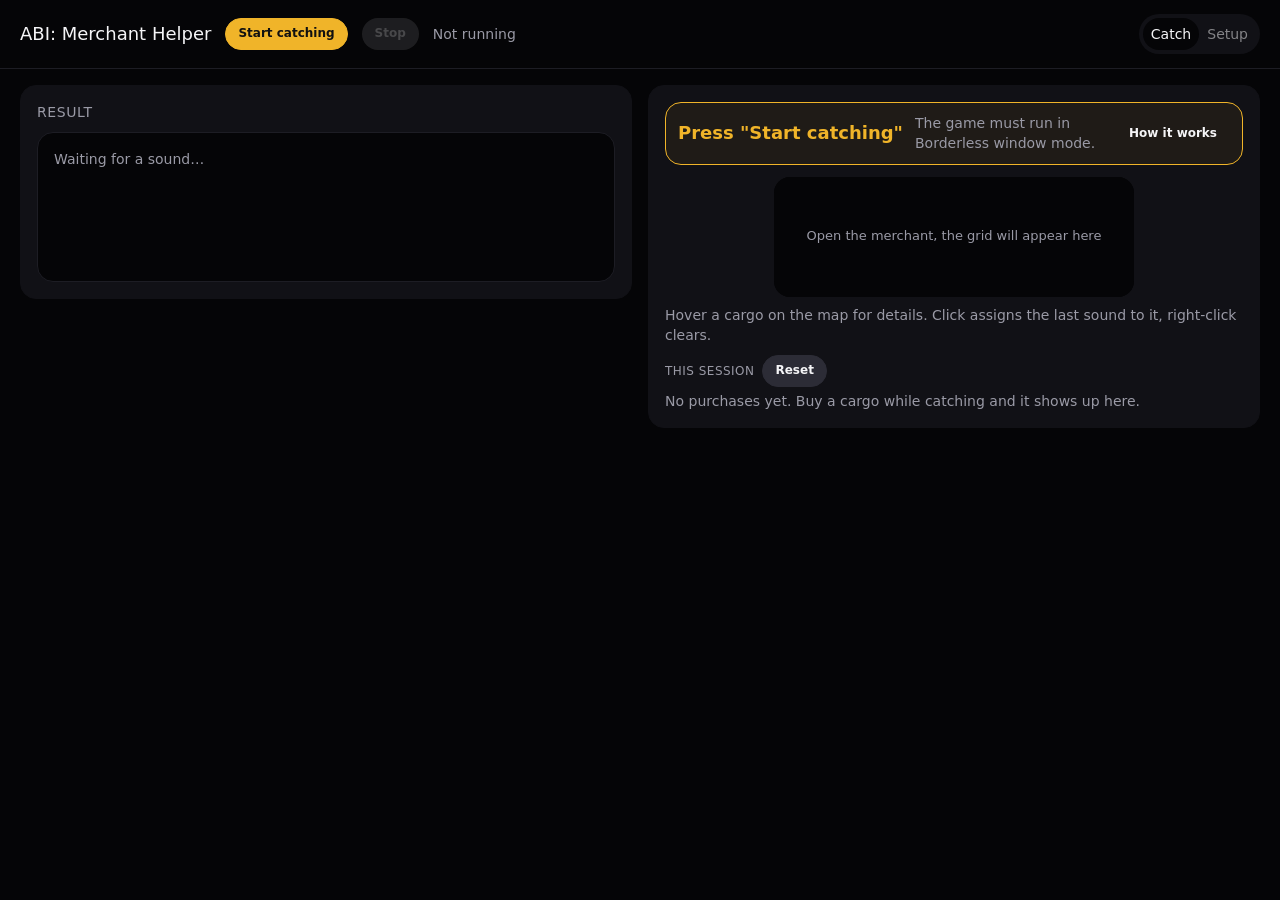
==== commit 1d37fe90: "Redesign phases 4-5: problems where the player looks, the map from the keyboard - report(level, msg)" ====
--- a/index.html
+++ b/index.html
@@ -37,6 +37,7 @@
   .row { display: flex; gap: 8px; align-items: center; flex-wrap: wrap; margin-bottom: 10px; }
   canvas { width: 100%; display: block; background: var(--color-base-100); border-radius: var(--radius-box); }
   #screen { cursor: crosshair; }
+  #map:focus-visible { outline: 2px solid var(--color-primary); outline-offset: 2px; }
   #map { cursor: pointer; width: auto; max-width: 100%; margin: 0 auto; }
   .muted { color: var(--muted); }
   .help li { margin-bottom: 6px; }
@@ -118,6 +119,8 @@
   body.app .scroll { flex: 1; overflow: auto; }
   body.app .win-ctrls { display: flex; gap: 2px; margin-left: 8px; }
   body.app .map-wrap { max-height: calc(100vh - 210px); }
+  #toasts { z-index: 20; }
+  #toasts .alert { max-width: 420px; }
   .ic { width: 16px; height: 16px; flex: none; }
   .win-btn.close:hover { background: var(--color-error); color: var(--color-error-content); }
 </style>
@@ -170,9 +173,10 @@
       <span class="title" id="stageTitle"></span>
       <span class="grow muted" id="stageHint"></span>
       <button id="btnDone" class="btn btn-sm btn-primary primary" hidden data-i18n="btn.done">Done</button>
+      <button class="btn btn-sm btn-ghost" id="btnHow" data-i18n="btn.how"></button>
       <button class="btn btn-sm btn-neutral" id="btnRescan" hidden data-i18n="btn.rescan">Scan again</button>
     </div>
-    <div class="map-wrap" id="mapWrap"><canvas id="map" width="360" height="200"></canvas></div>
+    <div class="map-wrap" id="mapWrap"><canvas id="map" width="360" height="200" tabindex="0" role="application" data-i18n-aria="map.aria"></canvas></div>
     <p class="muted" style="margin:8px 0 0" data-i18n="map.hint"></p>
     <div id="bestBuys"></div>
     <div id="session"></div>
@@ -180,6 +184,7 @@
 </div>
 <div id="mapPop" class="map-pop" hidden></div>
 </div>
+<div id="toasts" class="toast toast-end toast-bottom" aria-live="polite"></div>
 
 
 
@@ -253,7 +258,7 @@
       </div>
     </section>
 
-    <section class="card card-border">
+    <section class="card card-border" id="help">
       <h2 data-i18n="h.help">How to use</h2>
       <ol class="help">
         <li data-i18n-html="help.1"></li>
@@ -423,6 +428,7 @@
 let feedBusy = false, feedAt = 0, feedSig = null; // reading of the feed line and the balance
 let libPools = [], itemQ = {}, itemById = new Map(); // merchant pools and items from the library
 let hover = null;            // the cargo just hovered: { key, t }
+let mapFocus = null;         // the cargo chosen on the map from the keyboard
 let cursorHist = [];         // the mouse cursor from the local server, in frame px: [{ x, y, t }] for the last seconds
 let cursorKey = null;        // the cargo under the cursor now
 let hoverBusy = false, hoverSig = ''; // price tooltip reading: busy / which cargo it covers
@@ -629,9 +635,9 @@
       // only a message that tells the crop changes it: the black-screen one from older servers has no crop, and
       // reading it as "not cropped" cut the frame in half once more, leaving only the right columns of the list
       if ('crop' in m && !!m.crop !== frameCropped) { frameCropped = !!m.crop; if (P) resetScan(); }
-      if (m.black) log(tr('log.black'));
-      if (m.state === 'nogame') log(tr('log.nogame'));
-      else if (m.state === 'minimized') log(tr('log.minimized'));
+      if (m.black) report('warning', tr('log.black'));
+      if (m.state === 'nogame') report('warning', tr('log.nogame'));
+      else if (m.state === 'minimized') report('warning', tr('log.minimized'));
       else if (m.state === 'game') log(tr('log.gameWin'));
       return;
     }
@@ -642,7 +648,7 @@
       .catch(() => {})
       .finally(() => { busy = false; });
   };
-  screenWs.onclose = () => { if (stream) { screenWs = null; log(tr('log.screenClosed')); setTimeout(reconnectScreen, RECONNECT_MS); } };
+  screenWs.onclose = () => { if (stream) { screenWs = null; report('error', tr('log.screenClosed')); setTimeout(reconnectScreen, RECONNECT_MS); } };
 }
 
 function closeScreen() {
@@ -1720,7 +1726,7 @@
       if (label) { rec.label = label; if (document.visibilityState === 'visible') drawMap(); }
       probeGameLang(lang, !!label);
     })
-    .catch(e => { rec.labelTries = LABEL_TRIES; if (!readLabel.failed) log(tr('log.ocrFail', { msg: e.message || e })); readLabel.failed = true; })
+    .catch(e => { rec.labelTries = LABEL_TRIES; if (!readLabel.failed) report('error', tr('log.ocrFail', { msg: e.message || e })); readLabel.failed = true; })
     .finally(() => { rec.labelBusy = false; });
 }
 
@@ -2041,9 +2047,10 @@
 function updateStage() {
   const count = placedCargo().length;
   ui.rescan.hidden = !(stream && count);
+  $('btnHow').hidden = !!stream;
   ui.done.hidden = !(stream && count && phase === 'scan');
   let title, hint;
-  if (!stream) { title = tr('stage.start'); hint = ''; }
+  if (!stream) { title = tr('stage.start'); hint = tr('stage.startHint'); }
   else if (!count) { title = tr('stage.open'); hint = tr('stage.openHint'); }
   else if (phase === 'scan') {
     title = tr('stage.scan', { n: count });
@@ -2057,7 +2064,7 @@
 function drawMap() {
   try { drawMapInner(); }
   catch (e) {
-    if (!drawMap.failed) log(tr('log.mapFail', { msg: e.message }));
+    if (!drawMap.failed) report('error', tr('log.mapFail', { msg: e.message }));
     drawMap.failed = true;
   }
 }
@@ -2209,6 +2216,12 @@
     c.strokeStyle = THEME.info; c.lineWidth = 3;
     c.strokeRect((r.C - minC) * MAP_U + 1.5, (r.R - minR) * MAP_U + 1.5, r.w * MAP_U - 3, r.h * MAP_U - 3);
   }
+  if (mapFocus && document.activeElement === ui.map && cargo.has(mapFocus)) {
+    const r = cargo.get(mapFocus);
+    c.save(); c.setLineDash([5, 3]); c.strokeStyle = THEME.text; c.lineWidth = 2;
+    c.strokeRect((r.C - minC) * MAP_U + 3, (r.R - minR) * MAP_U + 3, r.w * MAP_U - 6, r.h * MAP_U - 6);
+    c.restore();
+  }
   if (cur && P && viewport && performance.now() - cur.t < CURSOR_KEEP_MS) {
     const mx = ((cur.x - phaseX) / P - minC) * MAP_U, my = ((cur.y + offset) / P - minR) * MAP_U;
     if (mx >= 0 && my >= 0 && mx <= W && my <= H) {
@@ -2228,8 +2241,8 @@
 }
 
 // Popup over the map: what is known about the cargo under the mouse
-function showMapPop(e) {
-  const key = mapCargoAt(e);
+function showMapPop(e) { showPopFor(mapCargoAt(e), e.clientX, e.clientY); }
+function showPopFor(key, x, y) {
   const rec = key && cargo.get(key);
   const pop = $('mapPop');
   if (!rec) { pop.hidden = true; return; }
@@ -2249,8 +2262,8 @@
   pop.innerHTML = `<div class="head">${esc(cargoHead(rec))}</div>${body}`;
   pop.hidden = false;
   const pw = pop.offsetWidth, ph = pop.offsetHeight;
-  pop.style.left = Math.max(8, Math.min(window.innerWidth - pw - 8, e.clientX - pw - 16)) + 'px';
-  pop.style.top = Math.max(8, Math.min(window.innerHeight - ph - 8, e.clientY - ph / 3)) + 'px';
+  pop.style.left = Math.max(8, Math.min(window.innerWidth - pw - 8, x - pw - 16)) + 'px';
+  pop.style.top = Math.max(8, Math.min(window.innerHeight - ph - 8, y - ph / 3)) + 'px';
 }
 
 const imgCache = new Map();
@@ -2336,7 +2349,7 @@
   try { const v = localStorage.getItem(key); return v === null ? def : JSON.parse(v); } catch { return def; }
 }
 function saveSounds() {
-  try { localStorage.setItem(STORE_KEY, JSON.stringify(sounds)); } catch (e) { log(tr('log.saveFail', { msg: e.message })); }
+  try { localStorage.setItem(STORE_KEY, JSON.stringify(sounds)); } catch (e) { report('error', tr('log.saveFail', { msg: e.message })); }
   renderSounds();
   drawMap();
 }
@@ -2472,7 +2485,7 @@
     setStatus(tr(stream ? 'status.listening' : 'status.libDone'));
     return true;
   } catch (e) {
-    log(tr('log.libFail', { msg: e.message }));
+    report('error', tr('log.libFail', { msg: e.message }));
     setStatus(tr('status.importFail'));
     return false;
   }
@@ -2518,6 +2531,19 @@
 function redColor(red) { return red >= 0.5 ? '#ef4444' : red > 0 ? '#f0b429' : THEME.muted; }
 function esc(s) { return String(s).replace(/[&<>"']/g, c => ({ '&': '&amp;', '<': '&lt;', '>': '&gt;', '"': '&quot;', "'": '&#39;' }[c])); }
 function setStatus(s) { ui.status.textContent = s; }
+// A problem the player must see: a short alert in the corner of the window (gone after 8 s), and the log as always
+function report(level, msg) {
+  log(msg);
+  const box = $('toasts');
+  const a = document.createElement('div');
+  a.className = 'alert alert-soft alert-' + level;
+  a.setAttribute('role', level === 'error' ? 'alert' : 'status');
+  a.textContent = msg;
+  box.append(a);
+  while (box.children.length > 3) box.firstElementChild.remove();
+  setTimeout(() => a.remove(), 8000);
+}
+
 function log(s) {
   const d = document.createElement('div');
   d.textContent = new Date().toLocaleTimeString('uk-UA') + '  ' + s;
@@ -2568,7 +2594,7 @@
   try {
     imgTarget.sound.items[imgTarget.index].img = await resizeImage(f);
     saveSounds();
-  } catch (err) { log(tr('log.imgFail', { msg: err.message })); }
+  } catch (err) { report('error', tr('log.imgFail', { msg: err.message })); }
   imgTarget = null;
 };
 
@@ -2581,24 +2607,62 @@
   const hit = placedCargo().find(([, r]) => C >= r.C && C < r.C + r.w && R >= r.R && R < r.R + r.h);
   return hit ? hit[0] : null;
 }
-ui.map.addEventListener('click', e => {
-  const key = mapCargoAt(e);
+function assignSound(key) {
   if (!key || !lastResult) return;
   if (lastKey && results.get(lastKey) === lastResult) results.delete(lastKey);
   results.set(key, lastResult);
   lastKey = key;
   drawMap();
-});
-ui.map.addEventListener('mousemove', showMapPop);
-ui.map.addEventListener('mouseleave', () => { $('mapPop').hidden = true; });
-ui.map.addEventListener('contextmenu', e => {
-  e.preventDefault();
-  const key = mapCargoAt(e);
+}
+function clearSound(key) {
   if (!key) return;
   results.delete(key);
   if (key === lastKey) lastKey = null;
   drawMap();
+}
+ui.map.addEventListener('click', e => assignSound(mapCargoAt(e)));
+ui.map.addEventListener('mousemove', showMapPop);
+ui.map.addEventListener('mouseleave', () => { if (document.activeElement !== ui.map) $('mapPop').hidden = true; });
+ui.map.addEventListener('contextmenu', e => { e.preventDefault(); clearSound(mapCargoAt(e)); });
+
+// Keyboard: arrows choose a cargo (the nearest one that way), Enter gives it the last sound, Delete clears it
+
+function moveMapFocus(dx, dy) {
+  const placed = placedCargo();
+  if (!placed.length) return;
+  const at = mapFocus && cargo.get(mapFocus);
+  const mid = r => [r.C + r.w / 2, r.R + r.h / 2];
+  if (!at) { mapFocus = placed.slice().sort(([, a], [, b]) => a.R - b.R || a.C - b.C)[0][0]; return; }
+  const [x0, y0] = mid(at);
+  let best = null, bestD = Infinity;
+  for (const [key, r] of placed) {
+    const [x, y] = mid(r), ax = (x - x0) * dx, ay = (y - y0) * dy;
+    if (key === mapFocus || (dx ? ax <= 0 : ay <= 0)) continue;
+    const d = Math.hypot(x - x0, y - y0) + (dx ? Math.abs(y - y0) : Math.abs(x - x0)) * 2; // straight ahead first
+    if (d < bestD) { bestD = d; best = key; }
+  }
+  if (best) mapFocus = best;
+}
+function showFocusPop() {
+  const r = mapFocus && cargo.get(mapFocus);
+  if (!r) { $('mapPop').hidden = true; return; }
+  const { minC, minR } = mapBounds(), box = ui.map.getBoundingClientRect();
+  const k = box.width / ui.map.width;
+  showPopFor(mapFocus, box.left + (r.C - minC) * MAP_U * k, box.top + (r.R - minR + r.h / 2) * MAP_U * k);
+}
+ui.map.addEventListener('keydown', e => {
+  const dir = { ArrowLeft: [-1, 0], ArrowRight: [1, 0], ArrowUp: [0, -1], ArrowDown: [0, 1] }[e.key];
+  if (dir) moveMapFocus(...dir);
+  else if (e.key === 'Enter' || e.key === ' ') assignSound(mapFocus);
+  else if (e.key === 'Delete' || e.key === 'Backspace') clearSound(mapFocus);
+  else if (e.key === 'Escape') { $('mapPop').hidden = true; return; }
+  else return;
+  e.preventDefault();
+  drawMap();
+  showFocusPop();
 });
+ui.map.addEventListener('focus', () => { if (!mapFocus) moveMapFocus(0, 0); drawMap(); showFocusPop(); });
+ui.map.addEventListener('blur', () => { $('mapPop').hidden = true; drawMap(); });
 document.addEventListener('visibilitychange', () => { if (document.visibilityState === 'visible') drawMap(); });
 
 $('btnExport').onclick = () => {
@@ -2618,7 +2682,7 @@
     for (const s of incoming) { if (ids.has(s.id)) s.id = uid(); sounds.push(s); }
     saveSounds();
     log(tr('log.imported', { n: incoming.length }));
-  } catch (err) { log(tr('log.importFail', { msg: err.message })); }
+  } catch (err) { report('error', tr('log.importFail', { msg: err.message })); }
   e.target.value = '';
 };
 $('btnClear').onclick = () => {
@@ -2636,11 +2700,11 @@
   let w;
   if (APP) {
     w = window.open('about:blank', 'abi-overlay', 'width=380,height=600'); // the app makes it always on top
-    if (!w) { log(tr('log.noPip')); return; }
+    if (!w) { report('error', tr('log.noPip')); return; }
   } else {
-    if (!('documentPictureInPicture' in window)) { log(tr('log.noPip')); return; }
+    if (!('documentPictureInPicture' in window)) { report('error', tr('log.noPip')); return; }
     try { w = await documentPictureInPicture.requestWindow({ width: 380, height: 600 }); }
-    catch { log(tr('log.noPip')); return; }
+    catch { report('error', tr('log.noPip')); return; }
   }
   overlayWin = w;
   for (const ss of document.styleSheets) {
@@ -2770,6 +2834,8 @@
 });
 showView(VIEWS.some(([, v]) => v === loadJson(VIEW_KEY, '')) ? loadJson(VIEW_KEY, '') : 'viewCatch');
 
+$('btnHow').onclick = () => { showView('viewSetup'); $('help').scrollIntoView({ block: 'start' }); };
+
 hydrateIcons();
 I18n.apply();
 syncLabels();
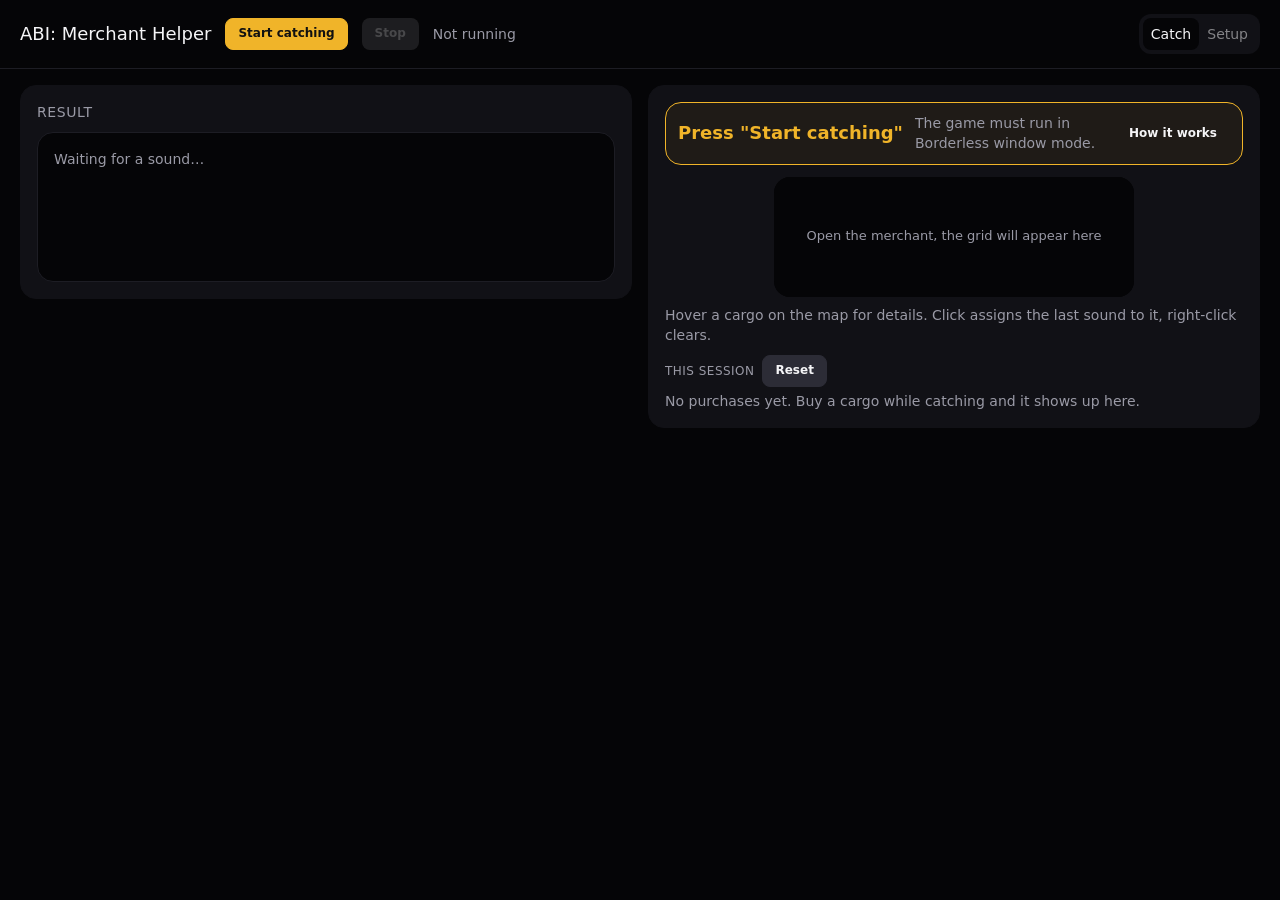
==== commit 23f374f5: "Learn from every purchase line, not only own ones A purchase line that the balance does not confirm " ====
--- a/index.html
+++ b/index.html
@@ -373,6 +373,7 @@
 const BALANCE_BELOW = 2.6;   // and no lower than this many cells below the list
 const FEED_WAIT_MS = 30000;  // a feed line waits this long for the balance to confirm it
 const FEED_SAME_MS = 60000;  // the same line (price and similar name) within this window is the same purchase
+const SEEN_SAME_MS = 600000; // a seen line with the same price and item within 10 minutes is the same line still on screen
 const FEED_BEST_MS = 4000;   // a purchase line read without a known item waits this long for a better reading
 const BASE_URL = 'library/purchases.json'; // shared base in the app folder
 const BASE_REMOTE = 'https://raw.githubusercontent.com/neverh8me/abi-merchant-helper/main/library/purchases.json'; // and the freshest one on GitHub
@@ -994,7 +995,7 @@
 // Summary of this session's purchases: count, Koen spent, reds and what the items are worth. It also shows
 // right away whether a purchase was recorded at all.
 function renderSession() {
-  const mine = purchases.filter(b => b.t >= sessionStart);
+  const mine = purchases.filter(b => b.t >= sessionStart && !b.seen);
   const head = `<h3>${esc(tr('session.title'))}<button class="btn btn-sm btn-neutral" id="btnSessionReset">${esc(tr('session.reset'))}</button></h3>`;
   if (!mine.length) { $('session').innerHTML = head + `<div class="muted">${esc(tr('session.none'))}</div>`; return; }
   let spentK = 0, value = 0, reds = 0;
@@ -1859,7 +1860,7 @@
 // names an item is the one recorded; a garbled one is taken only if no better reading comes within a few seconds.
 function processFeed() {
   const now = performance.now();
-  for (const f of feedQueue) if (now - f.at >= FEED_WAIT_MS) diag(`feed line dropped, the balance did not fall by ${f.price}: ${f.item} (spent=${spent})`);
+  for (const f of feedQueue) if (now - f.at >= FEED_WAIT_MS) { diag(`feed line not confirmed as own, the balance did not fall by ${f.price}: ${f.item} (spent=${spent})`); recordSeen(f); }
   feedQueue = feedQueue.filter(f => now - f.at < FEED_WAIT_MS);
   feedDone = feedDone.filter(f => now - f.at < FEED_SAME_MS);
   if (spent && now - spentAt >= FEED_WAIT_MS) { diag(`balance drop of ${spent} matches no purchase line`); spent = 0; }
@@ -1937,6 +1938,28 @@
     return { ...b, soundId: null, label: '', size: '' }; // the whole cargo pairing was wrong, not only the sound
   });
   if (changed) { savePurchases(); syncBase(); }
+}
+
+// A purchase line that is not (or cannot be shown to be) own: someone else's, or a cart where only the last line
+// shows. It still tells "a cargo of this label and price gave this item", so it is kept for the odds when the item is
+// known and only one cargo label sells that item at that price. Own session totals leave these out (seen: true).
+let seenRecent = []; // { price, itemId, at }: a line still on screen is read again, it counts once
+function seenLabel(itemId, price) {
+  const dist = p => Math.min(Math.abs(Math.log(price / p)), Math.abs(Math.log(price / (p * PRICE_MARKUP))));
+  const labels = new Set(libPools.filter(pl => pl.label && pl.items.some(([id]) => id === itemId) && dist(pl.price) <= PRICE_MATCH_LOG).map(pl => pl.label));
+  return labels.size === 1 ? [...labels][0] : '';
+}
+function recordSeen(f) {
+  const it = f.it || feedItem(f.item), now = performance.now();
+  seenRecent = seenRecent.filter(s => now - s.at < SEEN_SAME_MS);
+  if (!it || seenRecent.some(s => s.price === f.price && s.itemId === it.id)) return;
+  const label = seenLabel(it.id, f.price);
+  if (!label) { diag(`seen purchase skipped, the cargo label is not certain: ${f.price} ${it.nameEn || it.name}`); return; }
+  seenRecent.push({ price: f.price, itemId: it.id, at: now });
+  purchases.push({ t: Date.now(), soundId: null, size: '', label, price: f.price, itemId: it.id, item: it.nameEn || it.name, q: it.q || '', seen: true });
+  diag(`seen purchase kept: ${label} ${f.price} -> ${it.nameEn || it.name}`);
+  savePurchases();
+  syncBase();
 }
 
 // Records a purchase. itemId if the item is already known, otherwise it is looked up by name.
--- a/lib/daisyui/abi-theme.css
+++ b/lib/daisyui/abi-theme.css
@@ -23,7 +23,7 @@
   --color-error: #ef4444;
   --color-error-content: #ffffff;
   --radius-selector: 1rem;
-  --radius-field: 2rem;
+  --radius-field: 0.5rem;
   --radius-box: 1rem;
   --size-selector: 0.25rem;
   --size-field: 0.25rem;
